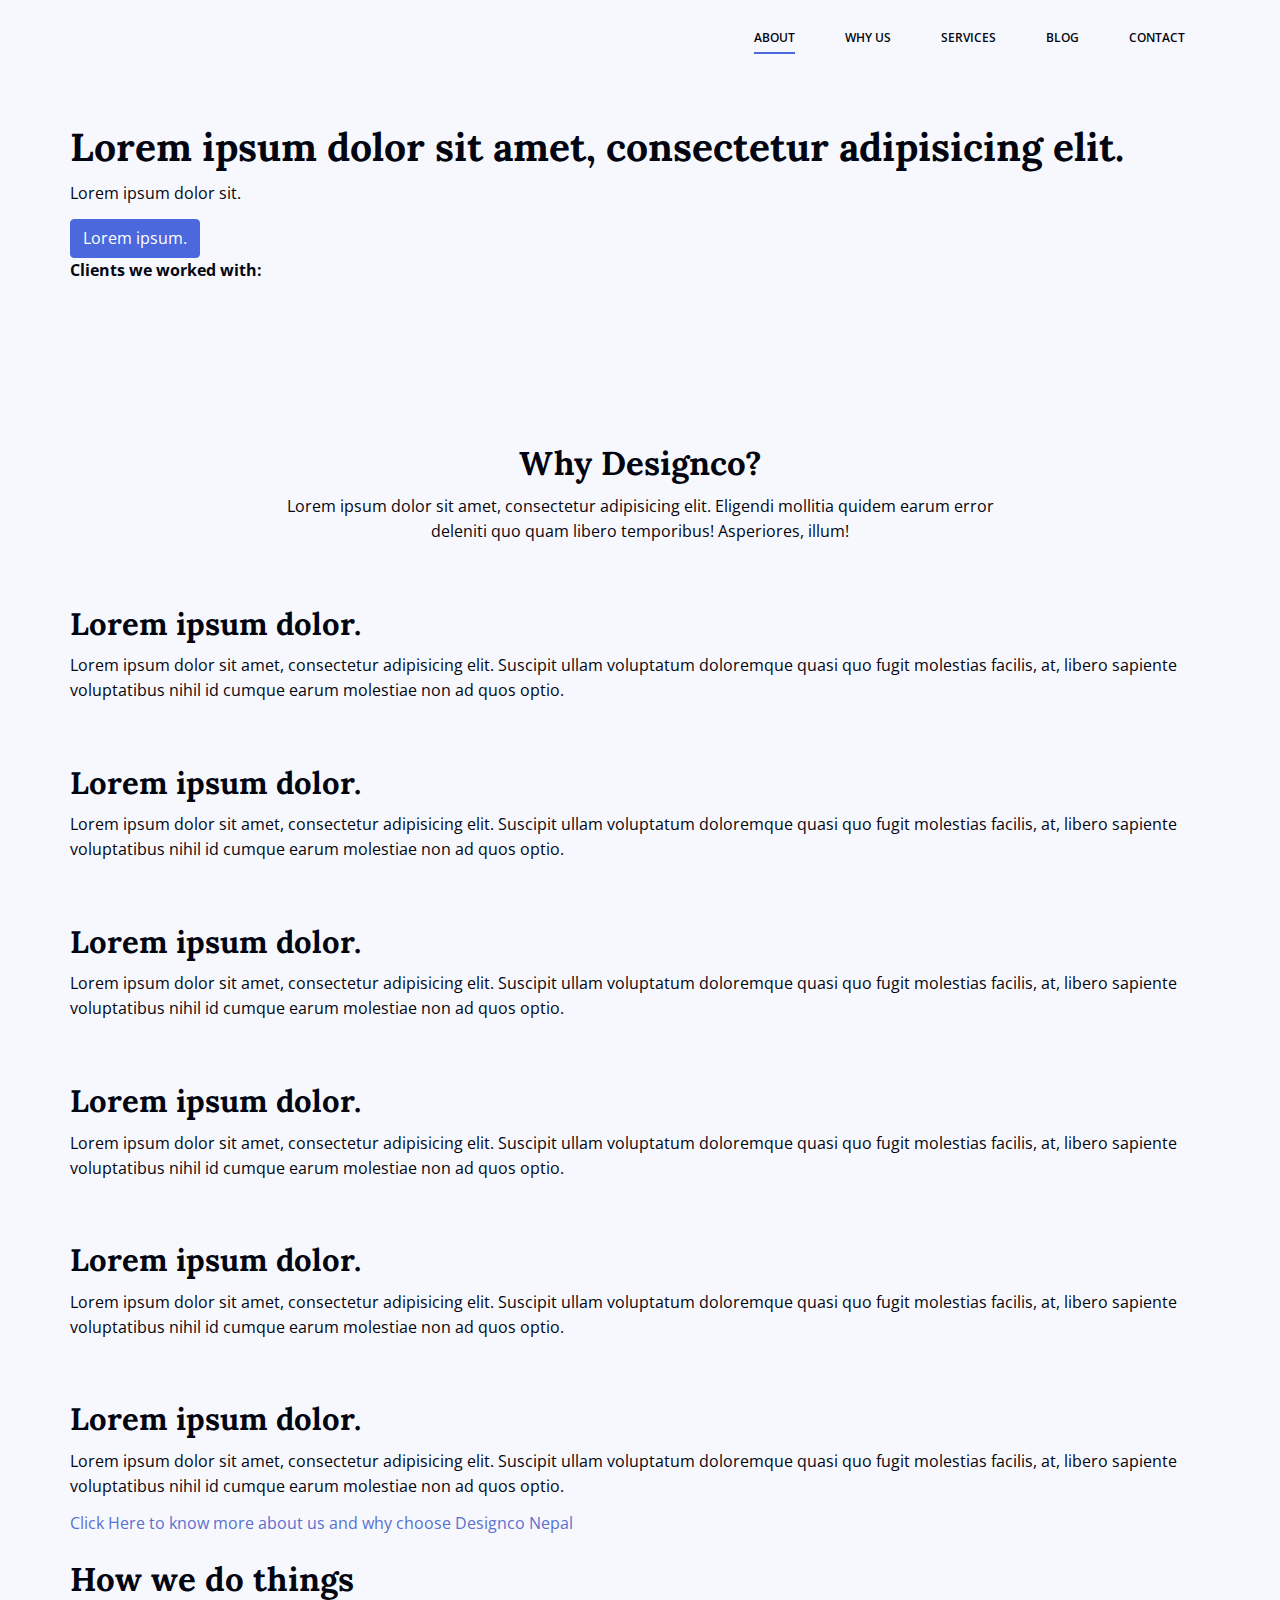
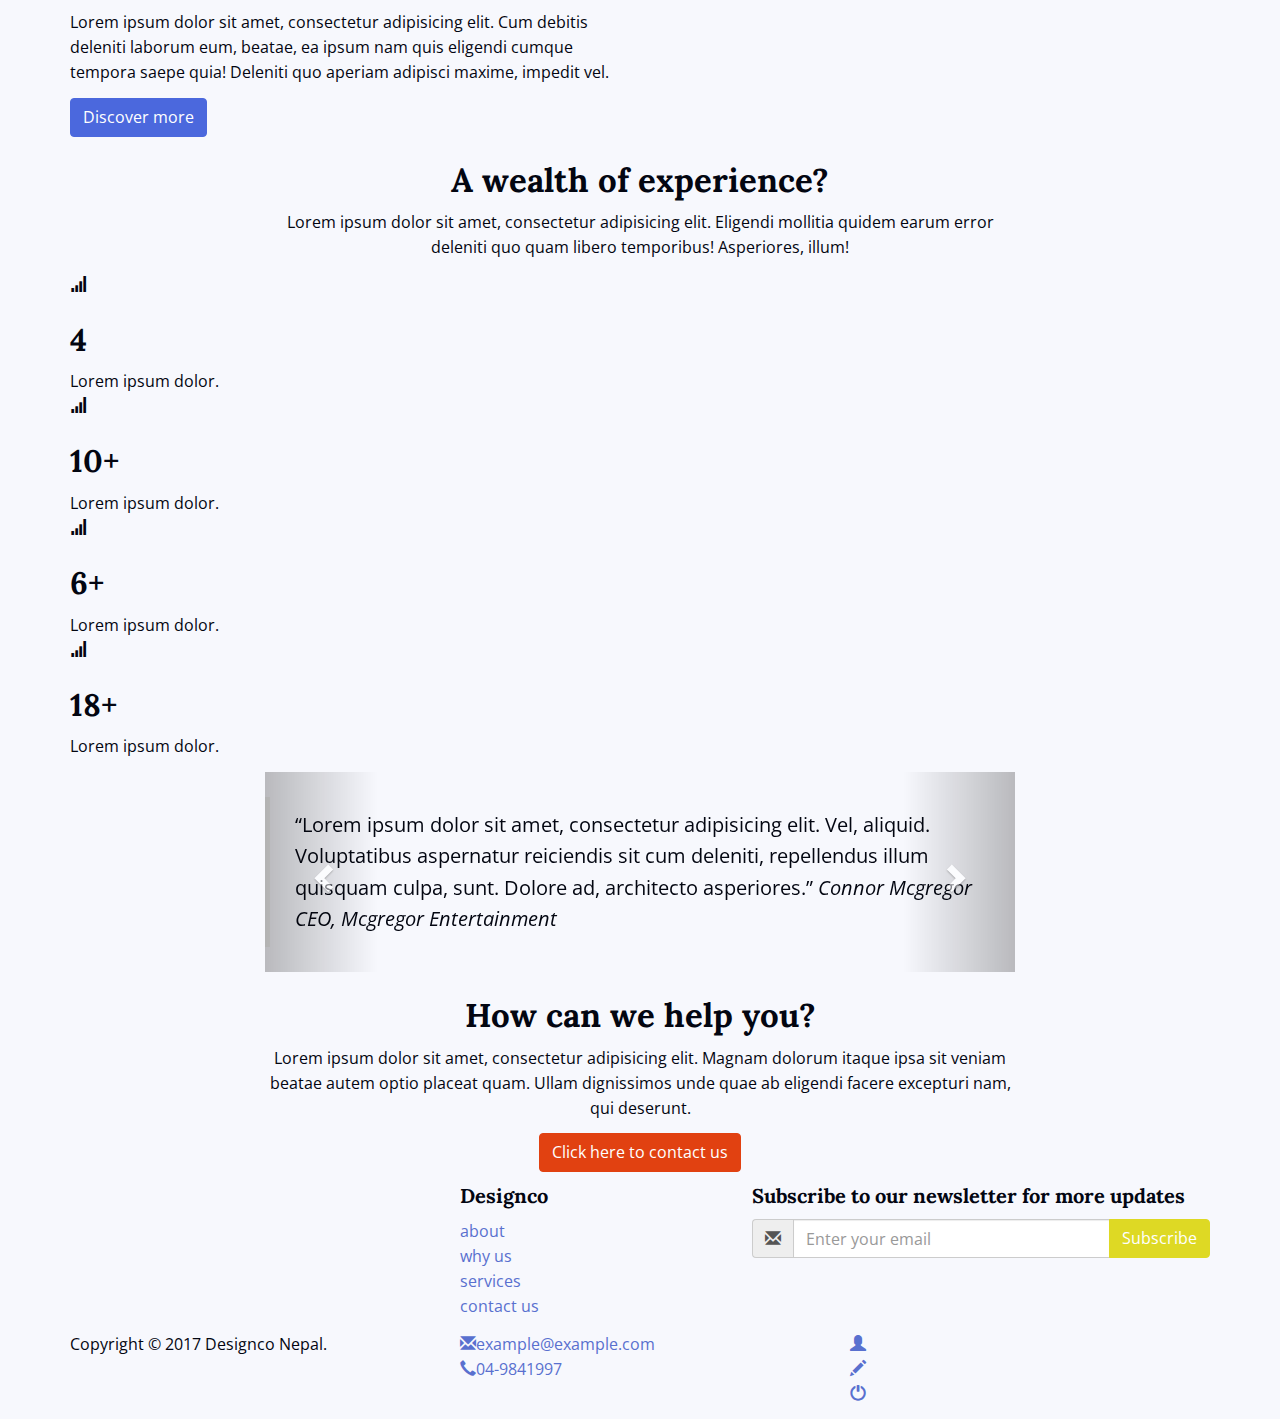
==== markup/index.html @ e30b9380 "Designco markup" ====
<!DOCTYPE html>
<html lang="en">
<head>
	<meta charset="UTF-8">
	<meta name="viewport" content="width=device-width, initial-scale=1.0">
	<title>Document</title>
	<link href="https://fonts.googleapis.com/css?family=Lora:400,400i,700|Open+Sans:400,600,600i,700" rel="stylesheet"> 
	<link media="all" rel="stylesheet" href="css/bootstrap.css">
	<link media="all" rel="stylesheet" href="css/main.css">
	<script src="js/bootstrap.min.js" defer></script>
	<script type="text/javascript">window.jQuery || document.write('<script src="js/jquery-1.11.2.min.js"><\/script>')</script>
	<script type="text/javascript" src="js/bootstrap.min.js"></script>
	<script type="text/javascript" src="js/jquery.main.js" defer></script>
</head>
<body>
	<!-- Header -->
	<header id="header">
		<nav class="navbar navbar-default" id="nav">
			<div class="container">
				<a href="#" class="navbar-brand">
					<img src="https://placehold.it/75x75.jpg" alt="">
				</a>
				<button class="navbar-toggle collapsed" type="button" data-toggle="collapse" data-target="#main-nav" aria-expanded="false">
					<span class="sr-only">Toggle navigation</span>
					<span class="icon-bar"></span>
					<span class="icon-bar"></span>
					<span class="icon-bar"></span>
				</button>
				<div class="collapse navbar-collapse" id="main-nav">
					<ul class="navbar-nav nav navbar-right">
						<li class="active"><a href="#">about</a></li>
						<li><a href="#">why us</a></li>
						<li><a href="#">services</a></li>
						<li><a href="#">blog</a></li>
						<li><a href="#">contact</a></li>
					</ul>
				</div>
			</div>
		</nav>
	</header>
	<!-- ./Header -->
	<main id="main">
		<!-- Hero-banner -->
		<section class="hero-banner">
			<div class="bg-stretch">
				<img src="https://placehold.it/1000x200.jpg" alt="">
			</div>
			<div class="container">
				<h1>Lorem ipsum dolor sit amet, consectetur adipisicing elit.</h1>
				<p>Lorem ipsum dolor sit.</p>
				<a href="#" class="btn btn-primary">Lorem ipsum.</a>
			</div>
		</section>
		<!-- ./Hero-banner -->
		<div class="logo-panel">
			<div class="container">
				<strong>Clients we worked with:</strong>
				<ul class="logo-wrap list-unstyled">
					<li><a href="#"><img src="https://placehold.it/81x30.jpg" alt=""></a></li>
					<li><a href="#"><img src="https://placehold.it/81x30.jpg" alt=""></a></li>
					<li><a href="#"><img src="https://placehold.it/81x30.jpg" alt=""></a></li>
					<li><a href="#"><img src="https://placehold.it/81x30.jpg" alt=""></a></li>
					<li><a href="#"><img src="https://placehold.it/81x30.jpg" alt=""></a></li>
				</ul>
			</div>
		</div>
		<!-- Intro block -->
		<section class="intro-section">
			<div class="container">
				<!-- why us intro -->
				<div class="row">
					<div class="col-md-offset-2 col-md-8">
						<div class="section-heading text-center">
							<h2>Why Designco?</h2>
							<p>Lorem ipsum dolor sit amet, consectetur adipisicing elit. Eligendi mollitia quidem earum error deleniti quo quam libero temporibus! Asperiores, illum!</p>
						</div>
					</div>
				</div>
				<!-- why us list -->
				<ul class="intro-list list-unstyled">
					<li class="intro">
						<div class="intro-icon">
							<img src="https://placehold.it/64x64.jpg" alt="">
						</div>
						<div class="intro-text">
							<h3>Lorem ipsum dolor.</h3>
							<p>Lorem ipsum dolor sit amet, consectetur adipisicing elit. Suscipit ullam voluptatum doloremque quasi quo fugit molestias facilis, at, libero sapiente voluptatibus nihil id cumque earum molestiae non ad quos optio.</p>
						</div>
					</li>
					<li class="intro">
						<div class="intro-icon">
							<img src="https://placehold.it/64x64.jpg" alt="">
						</div>
						<div class="intro-text">
							<h3>Lorem ipsum dolor.</h3>
							<p>Lorem ipsum dolor sit amet, consectetur adipisicing elit. Suscipit ullam voluptatum doloremque quasi quo fugit molestias facilis, at, libero sapiente voluptatibus nihil id cumque earum molestiae non ad quos optio.</p>
						</div>
					</li>
					<li class="intro">
						<div class="intro-icon">
							<img src="https://placehold.it/64x64.jpg" alt="">
						</div>
						<div class="intro-text">
							<h3>Lorem ipsum dolor.</h3>
							<p>Lorem ipsum dolor sit amet, consectetur adipisicing elit. Suscipit ullam voluptatum doloremque quasi quo fugit molestias facilis, at, libero sapiente voluptatibus nihil id cumque earum molestiae non ad quos optio.</p>
						</div>
					</li>
					<li class="intro">
						<div class="intro-icon">
							<img src="https://placehold.it/64x64.jpg" alt="">
						</div>
						<div class="intro-text">
							<h3>Lorem ipsum dolor.</h3>
							<p>Lorem ipsum dolor sit amet, consectetur adipisicing elit. Suscipit ullam voluptatum doloremque quasi quo fugit molestias facilis, at, libero sapiente voluptatibus nihil id cumque earum molestiae non ad quos optio.</p>
						</div>
					</li>
					<li class="intro">
						<div class="intro-icon">
							<img src="https://placehold.it/64x64.jpg" alt="">
						</div>
						<div class="intro-text">
							<h3>Lorem ipsum dolor.</h3>
							<p>Lorem ipsum dolor sit amet, consectetur adipisicing elit. Suscipit ullam voluptatum doloremque quasi quo fugit molestias facilis, at, libero sapiente voluptatibus nihil id cumque earum molestiae non ad quos optio.</p>
						</div>
					</li>
					<li class="intro">
						<div class="intro-icon">
							<img src="https://placehold.it/64x64.jpg" alt="">
						</div>
						<div class="intro-text">
							<h3>Lorem ipsum dolor.</h3>
							<p>Lorem ipsum dolor sit amet, consectetur adipisicing elit. Suscipit ullam voluptatum doloremque quasi quo fugit molestias facilis, at, libero sapiente voluptatibus nihil id cumque earum molestiae non ad quos optio.</p>
						</div>
					</li>
				</ul>
				<!-- More link -->
				<a href="#" class="more">Click Here to know more about us and why choose Designco Nepal</a>
			</div>
		</section>
		<!--./ Intro block -->
		<!-- Services block -->
		<section class="services-section">
			<div class="container">
				<div class="row">
					<div class="col-sm-6">
						<h2>How we do things</h2>
						<p>Lorem ipsum dolor sit amet, consectetur adipisicing elit. Cum debitis deleniti laborum eum, beatae, ea ipsum nam quis eligendi cumque tempora saepe quia! Deleniti quo aperiam adipisci maxime, impedit vel.</p>
						<a href="#" class="btn btn-primary">Discover more</a>
					</div>
					<div class="col-sm-6">
						<div class="img-holder">
							<img src="https://placehold.it/200x200.jpg" alt="">
						</div>
					</div>
				</div>
			</div>
		</section>
		<!-- ./Services block -->
		<!-- Data block -->
		<section class="data-block">
			<div class="container">
				<div class="row">
					<div class="col-md-offset-2 col-md-8">
						<div class="section-heading text-center">
							<h2>A wealth of experience?</h2>
							<p>Lorem ipsum dolor sit amet, consectetur adipisicing elit. Eligendi mollitia quidem earum error deleniti quo quam libero temporibus! Asperiores, illum!</p>
						</div>
					</div>
				</div>
				<ul class="data-list list-unstyled">
					<li class="data">
						<div class="data-holder">
							<i class="glyphicon glyphicon-signal"></i>
							<div class="text-wrap">
								<h3>4</h3>
								<span class="text">Lorem ipsum dolor.</span>
							</div>
						</div>
					</li>
					<li class="data">
						<div class="data-holder">
							<i class="glyphicon glyphicon-signal"></i>
							<div class="text-wrap">
								<h3>10+</h3>
								<span class="text">Lorem ipsum dolor.</span>
							</div>
						</div>
					</li>
					<li class="data">
						<div class="data-holder">
							<i class="glyphicon glyphicon-signal"></i>
							<div class="text-wrap">
								<h3>6+</h3>
								<span class="text">Lorem ipsum dolor.</span>
							</div>
						</div>
					</li>
					<li class="data">
						<div class="data-holder">
							<i class="glyphicon glyphicon-signal"></i>
							<div class="text-wrap">
								<h3>18+</h3>
								<span class="text">Lorem ipsum dolor.</span>
							</div>
						</div>
					</li>
				</ul>
			</div>
		</section>
		<!-- ./Data block -->
		<!-- Testomonial block -->
		<div class="testomonial-block">
			<div class="container">
				<div class="row">
					<div class="col-md-offset-2 col-md-8">
						<div id="testomonialSlider" class="carousel slide" data-ride="carousel">
							<div class="carousel-inner">
								<div class="item active">
									<div class="testomonial-holder">
										<div class="img-holder">
											<img src="https://placehold.it/65x65.jpg" alt="">
										</div>
										<blockquote class="blockquote">
											<q>Lorem ipsum dolor sit amet, consectetur adipisicing elit. Vel, aliquid. Voluptatibus aspernatur reiciendis sit cum deleniti, repellendus illum quisquam culpa, sunt. Dolore ad, architecto asperiores.</q>
											<cite>Connor Mcgregor <br /> CEO, Mcgregor Entertainment</cite>
										</blockquote>
									</div>
								</div>
								<div class="item">
									<div class="testomonial-holder">
										<div class="img-holder">
											<img src="https://placehold.it/65x65.jpg" alt="">
										</div>
										<blockquote class="blockquote">
											<q>Lorem ipsum dolor sit amet, consectetur adipisicing elit. Vel, aliquid. Voluptatibus aspernatur reiciendis sit cum deleniti, repellendus illum quisquam culpa, sunt. Dolore ad, architecto asperiores.</q>
											<cite>Connor Mcgregor <br /> CEO, Mcgregor Entertainment</cite>
										</blockquote>
									</div>
								</div>
							</div>
							<a class="left carousel-control" href="#testomonialSlider" role="button" data-slide="prev">
								<span class="glyphicon glyphicon-chevron-left" aria-hidden="true"></span>
								<span class="sr-only">Previous</span>
							</a>
							<a class="right carousel-control" href="#testomonialSlider" role="button" data-slide="next">
								<span class="glyphicon glyphicon-chevron-right" aria-hidden="true"></span>
								<span class="sr-only">Next</span>
							</a>
						</div>
					</div>
				</div>
			</div>
		</div>
		<!-- ./Testomonial block -->
		<!-- Help section -->
		<section class="help-section">
			<div class="container">
				<div class="row">
					<div class="col-md-offset-2 col-md-8">
						<div class="section-heading text-center">
							<h2>How can we help you?</h2>
							<p>Lorem ipsum dolor sit amet, consectetur adipisicing elit. Magnam dolorum itaque ipsa sit veniam beatae autem optio placeat quam. Ullam dignissimos unde quae ab eligendi facere excepturi nam, qui deserunt.</p>
							<a href="#" class="btn btn-danger">Click here to contact us</a>
						</div>
					</div>
				</div>
			</div>
		</section>
		<!-- ./Help section -->
	</main>
	<!-- Footer of the page -->
	<footer id="footer">
		<div class="container">
			<div class="row">
				<div class="col-sm-4">
					<a href="#" class="logo-holder">
						<img src="https://placehold.it/200x200.jpg" alt="">
					</a>
				</div>
				<div class="col-sm-3">
					<h5>Designco</h5>
					<ul class="footer-nav list-unstyled">
						<li><a href="#">about</a></li>
						<li><a href="#">why us</a></li>
						<li><a href="#">services</a></li>
						<li><a href="#">contact us</a></li>
					</ul>
				</div>
				<div class="col-sm-5">
					<h5>Subscribe to our newsletter for more updates</h5>
					<form action="" class="subscribe-form">
						<div class="input-group">
							<span class="input-group-addon">
								<i class="glyphicon glyphicon-envelope"></i>
							</span>
							<input type="email" placeholder="Enter your email" class="form-control">
							<span class="input-group-btn">
								<input type="submit" class="btn btn-warning" value="Subscribe">
							</span>
						</div>
					</form>
				</div>
			</div>
			<div class="row">
				<div class="col-sm-4">
					<p class="copyright">
						Copyright &copy; 2017 Designco Nepal.
					</p>
				</div>
				<div class="col-sm-4">
					<ul class="tools list-unstyled">
						<li><a href="#"><i class="glyphicon glyphicon-envelope"></i><span class="text">example@example.com</span></a></li>
						<li><a href="#"><i class="glyphicon glyphicon-earphone"></i><span class="text">04-9841997</span></a></li>
					</ul>
				</div>
				<div class="col-sm-4">
					<ul class="social-links list-unstyled">
						<li><a href="#"><i class="glyphicon glyphicon-user"></i></a></li>
						<li><a href="#"><i class="glyphicon glyphicon-pencil"></i></a></li>
						<li><a href="#"><i class="glyphicon glyphicon-off"></i></a></li>
					</ul>
				</div>
			</div>
		</div>
	</footer>
	<!-- ./Footer of the page -->
</body>
</html>
---- markup/css/main.css ----
/*** Background color for `<body>`.*/
/*** Global text color on `<body>`.*/
/*** Global textual link color.*/
/*$link-hover-color:      $brand-success;*/
/*== Typography*/
/* ==========================================================================
   http://www.modularscale.com/?16&px&1.25
   ========================================================================== */
/*** Unit-less `line-height` for use in components like buttons.*/
/* 25/16*/
/*** By default, this inherits from the `<body>`.*/
/*== Navbar*/
/* Basics of a navbar*/
/* Navbar links*/
/* Navbar toggle*/
/* line 10, E:/Project Markup/designconepal/markup/scss/base/_helpers.scss */
.clearfix:after {
  content: '';
  display: block;
  clear: both; }

/* line 50, E:/Project Markup/designconepal/markup/scss/base/_helpers.scss */
.ellipsis {
  white-space: nowrap;
  /* 1 */
  text-overflow: ellipsis;
  /* 2 */
  overflow: hidden; }

/* line 1, E:/Project Markup/designconepal/markup/scss/layout/_header.scss */
#nav {
  position: relative; }

/* line 4, E:/Project Markup/designconepal/markup/scss/layout/_header.scss */
.navbar-nav {
  letter-spacing: -4px; }
  /* line 6, E:/Project Markup/designconepal/markup/scss/layout/_header.scss */
  .navbar-nav li {
    text-transform: uppercase;
    margin: 1.3125em 0;
    letter-spacing: 0;
    text-align: center;
    float: none; }
    @media (min-width: 768px) {
      /* line 6, E:/Project Markup/designconepal/markup/scss/layout/_header.scss */
      .navbar-nav li {
        display: inline-block;
        vertical-align: top;
        text-align: left; } }
    /* line 16, E:/Project Markup/designconepal/markup/scss/layout/_header.scss */
    .navbar-nav li a {
      display: inline-block;
      vertical-align: top;
      font-size: 0.75em;
      line-height: 1.333;
      font-weight: 600;
      padding: 0.6667em 0;
      position: relative;
      margin: 0 2.083em; }
      /* line 22, E:/Project Markup/designconepal/markup/scss/layout/_header.scss */
      .navbar-nav li a:after {
        background-color: #4b68dd;
        -webkit-transition: all 0.3s ease;
        -webkit-transition: all 0.3s ease 0s;
        transition: all 0.3s ease 0s;
        position: absolute;
        content: "";
        height: 2px;
        bottom: 0;
        left: 0;
        width: 0; }
      /* line 35, E:/Project Markup/designconepal/markup/scss/layout/_header.scss */
      .navbar-nav li a:hover:after {
        width: 100%; }
  /* line 43, E:/Project Markup/designconepal/markup/scss/layout/_header.scss */
  .navbar-nav .active a:after {
    width: 100%; }
  /* line 48, E:/Project Markup/designconepal/markup/scss/layout/_header.scss */
  .navbar-nav .active a:hover:after, .navbar-nav .active a:focus:after {
    width: 100%; }

/* line 55, E:/Project Markup/designconepal/markup/scss/layout/_header.scss */
.navbar-brand {
  margin: 5px 0;
  width: 40px; }
  @media (min-width: 768px) {
    /* line 55, E:/Project Markup/designconepal/markup/scss/layout/_header.scss */
    .navbar-brand {
      margin: 13px 15px 12px;
      width: 50px; } }

/* line 63, E:/Project Markup/designconepal/markup/scss/layout/_header.scss */
.navbar-toggle {
  margin: 1em 0 0 0;
  padding: 0; }
  /* line 66, E:/Project Markup/designconepal/markup/scss/layout/_header.scss */
  .navbar-toggle:hover {
    opacity: 0.8; }
  /* line 69, E:/Project Markup/designconepal/markup/scss/layout/_header.scss */
  .navbar-toggle .icon-bar {
    width: 1.5625em; }
    /* line 71, E:/Project Markup/designconepal/markup/scss/layout/_header.scss */
    .navbar-toggle .icon-bar + .icon-bar {
      margin-top: 0.375em; }

/* line 76, E:/Project Markup/designconepal/markup/scss/layout/_header.scss */
#main-nav {
  -webkit-box-shadow: 0 15px 10px 0 rgba(0, 0, 0, 0.1), 0 1px 0 rgba(0, 0, 0, 0.1) inset;
  box-shadow: 0 15px 10px 0 rgba(0, 0, 0, 0.1), 0 1px 0 rgba(0, 0, 0, 0.1) inset;
  background-color: #f7f8fd;
  position: absolute;
  z-index: 999;
  width: 100%;
  margin: 0;
  top: 100%;
  left: 0; }
  @media (min-width: 768px) {
    /* line 76, E:/Project Markup/designconepal/markup/scss/layout/_header.scss */
    #main-nav {
      position: static;
      -webkit-box-shadow: none;
      box-shadow: none;
      width: auto; } }

/* line 10, E:/Project Markup/designconepal/markup/scss/main.scss */
img {
  max-width: 100%;
  height: auto; }

/*# sourceMappingURL=../css/main.map */
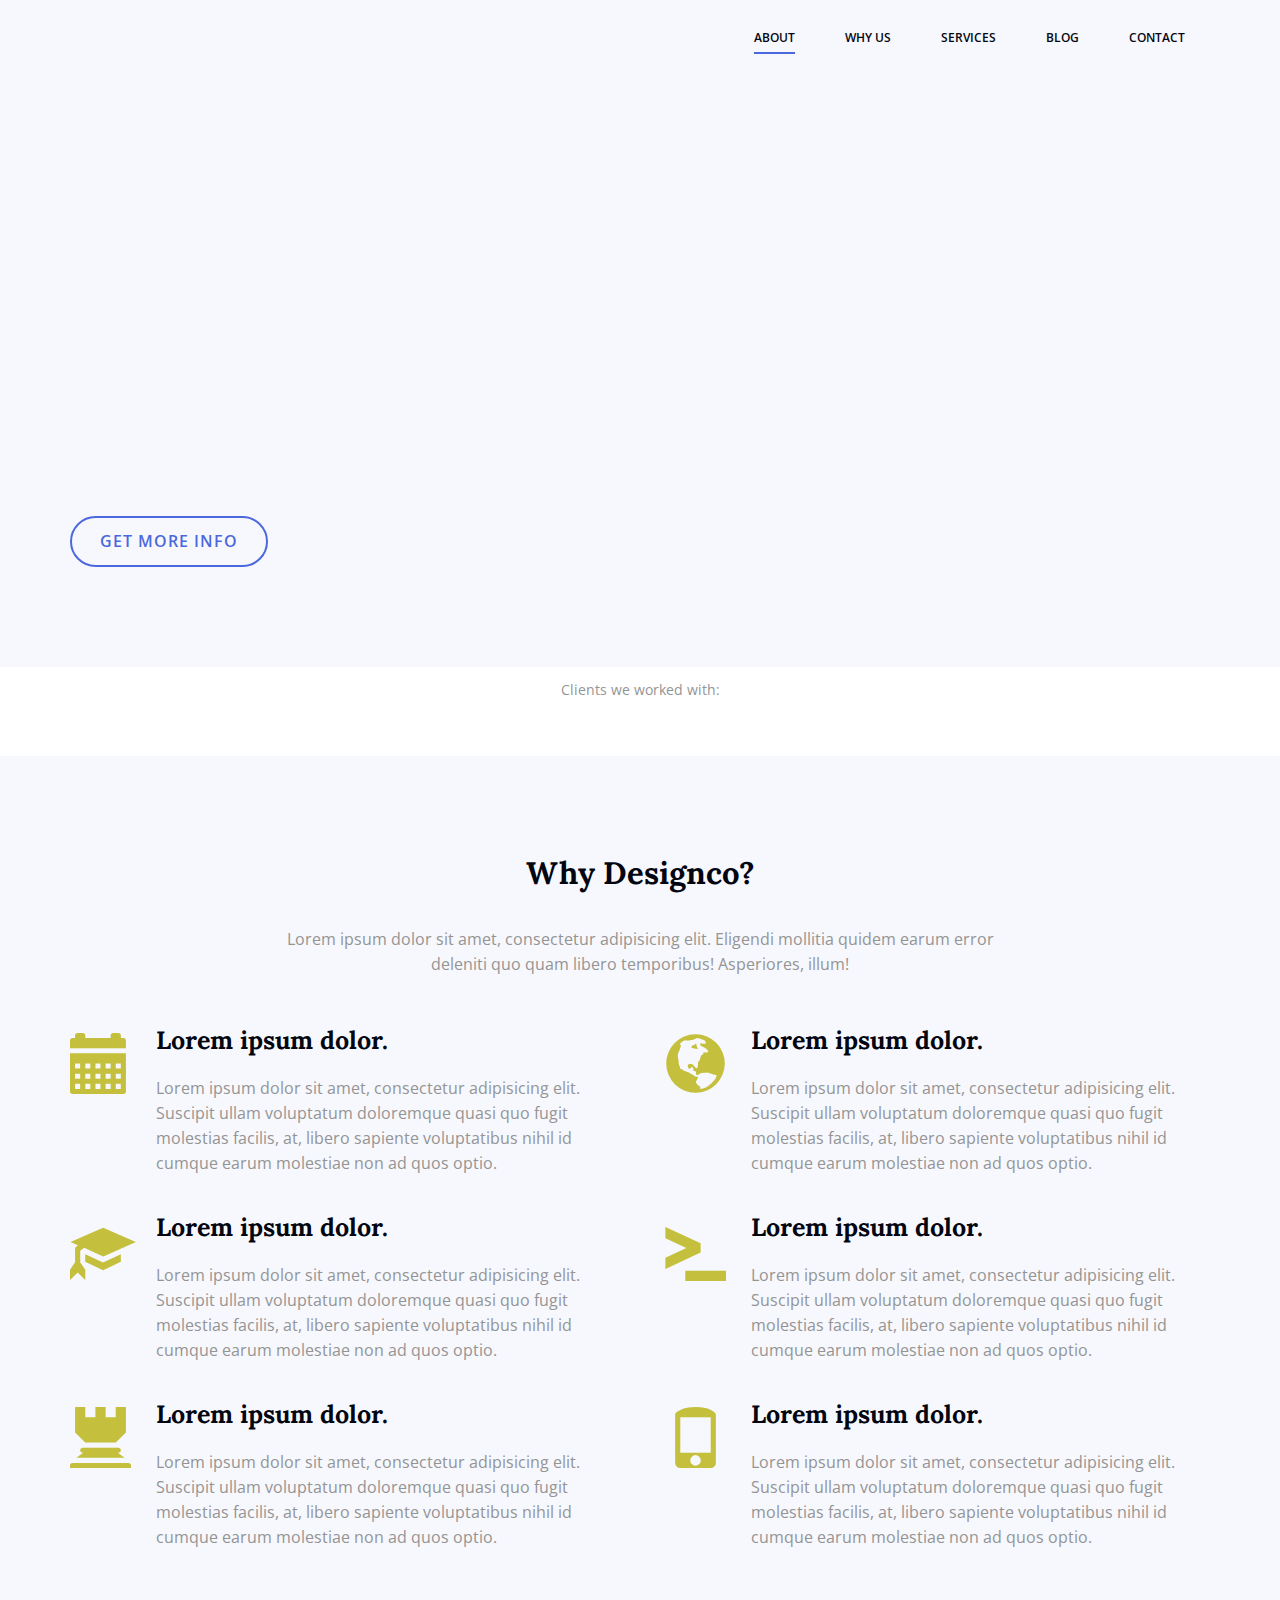
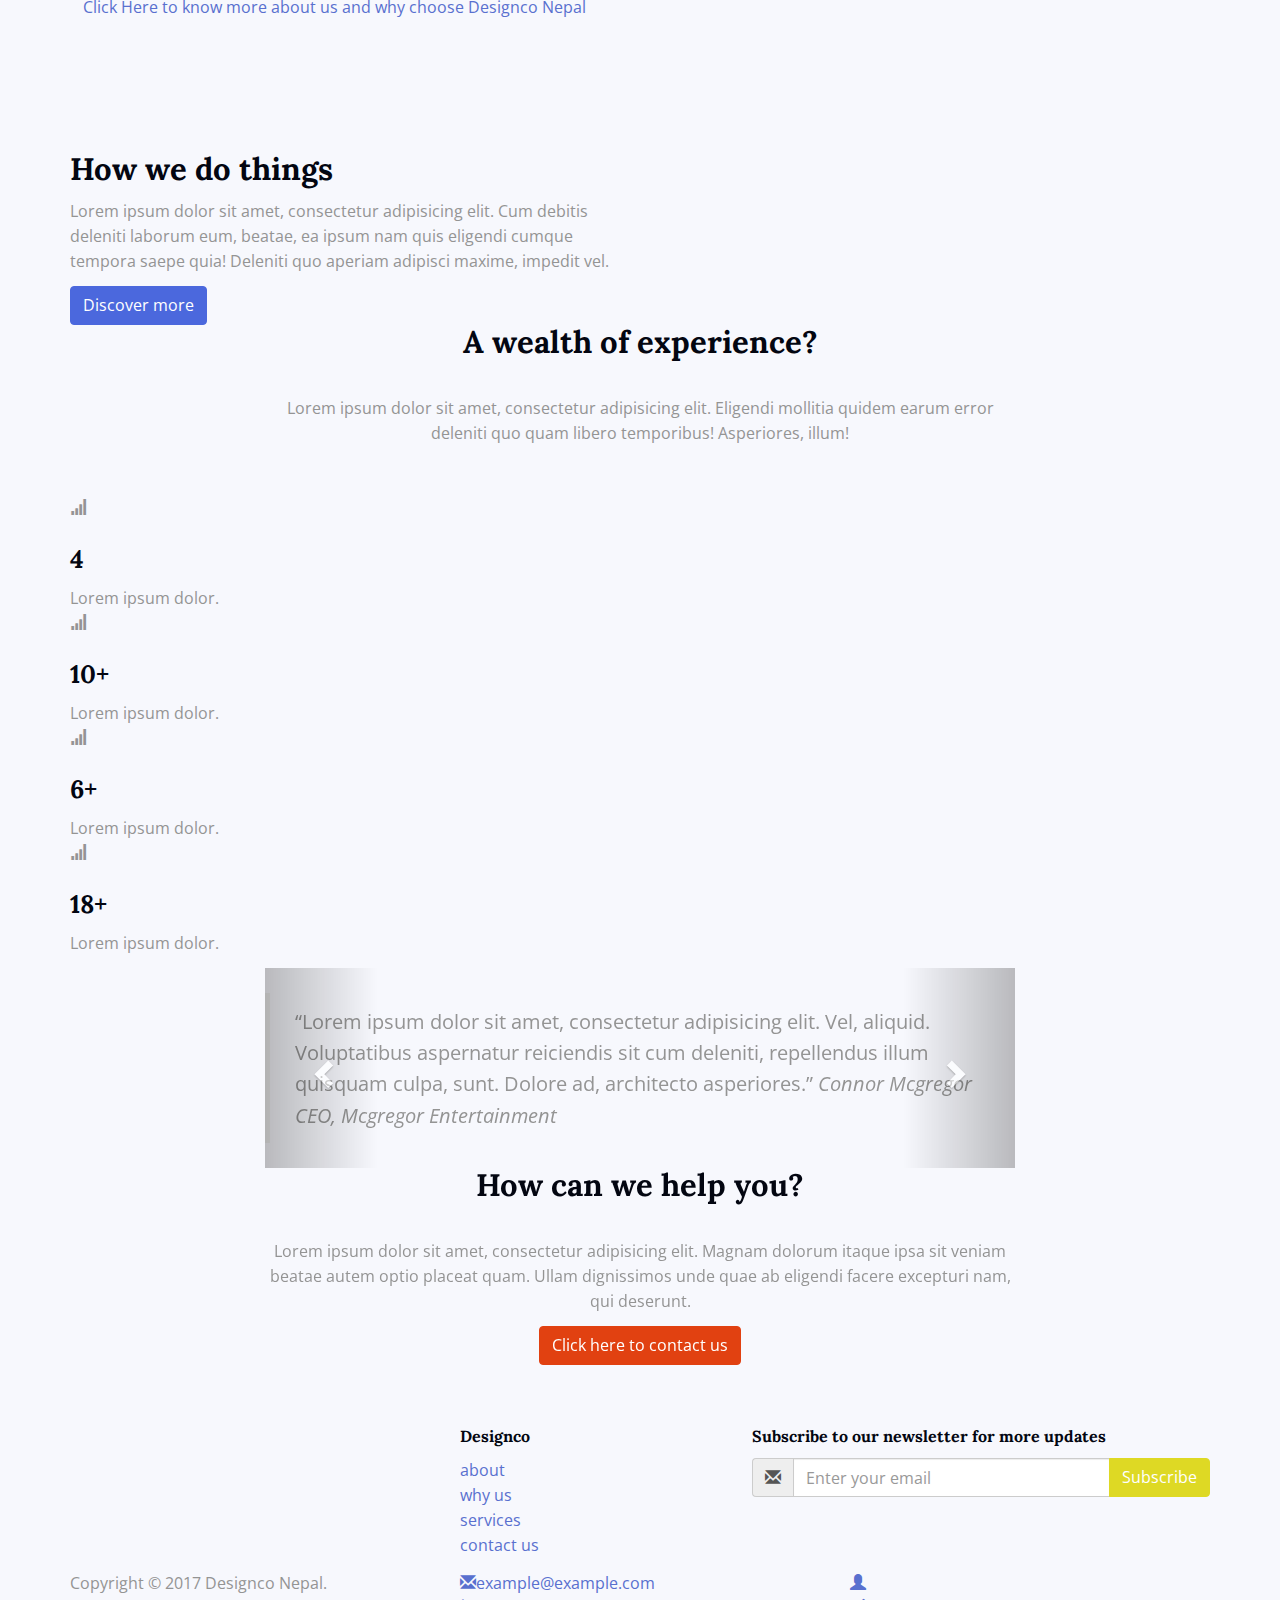
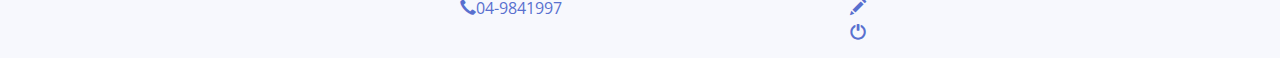
==== commit 103d5790: "Markup for hero-banner and client's list" ====
--- a/markup/index.html
+++ b/markup/index.html
@@ -4,7 +4,7 @@
 	<meta charset="UTF-8">
 	<meta name="viewport" content="width=device-width, initial-scale=1.0">
 	<title>Document</title>
-	<link href="https://fonts.googleapis.com/css?family=Lora:400,400i,700|Open+Sans:400,600,600i,700" rel="stylesheet"> 
+	<link href="https://fonts.googleapis.com/css?family=Lora:400,400i,700|Open+Sans:400,600,600i,700,800" rel="stylesheet"> 
 	<link media="all" rel="stylesheet" href="css/bootstrap.css">
 	<link media="all" rel="stylesheet" href="css/main.css">
 	<script src="js/bootstrap.min.js" defer></script>
@@ -43,23 +43,25 @@
 		<!-- Hero-banner -->
 		<section class="hero-banner">
 			<div class="bg-stretch">
-				<img src="https://placehold.it/1000x200.jpg" alt="">
-			</div>
-			<div class="container">
-				<h1>Lorem ipsum dolor sit amet, consectetur adipisicing elit.</h1>
-				<p>Lorem ipsum dolor sit.</p>
-				<a href="#" class="btn btn-primary">Lorem ipsum.</a>
+				<img src="https://placehold.it/2600x960.jpg" alt="">
+			</div>
+			<div class="container">
+				<div class="top-info">
+					<h1>Innovative and Intelligent Solution</h1>
+					<p>Lorem ipsum dolor sit.</p>
+					<a href="#" class="btn btn-primary">Get More Info</a>
+				</div>
 			</div>
 		</section>
 		<!-- ./Hero-banner -->
-		<div class="logo-panel">
-			<div class="container">
-				<strong>Clients we worked with:</strong>
+		<div class="logo-panel text-center">
+			<div class="container">
+				<strong class="title">Clients we worked with:</strong>
 				<ul class="logo-wrap list-unstyled">
+					<li><a href="#"><img src="https://placehold.it/50x50.jpg" alt=""></a></li>
 					<li><a href="#"><img src="https://placehold.it/81x30.jpg" alt=""></a></li>
-					<li><a href="#"><img src="https://placehold.it/81x30.jpg" alt=""></a></li>
-					<li><a href="#"><img src="https://placehold.it/81x30.jpg" alt=""></a></li>
-					<li><a href="#"><img src="https://placehold.it/81x30.jpg" alt=""></a></li>
+					<li><a href="#"><img src="https://placehold.it/46x30.jpg" alt=""></a></li>
+					<li><a href="#"><img src="https://placehold.it/100x30.jpg" alt=""></a></li>
 					<li><a href="#"><img src="https://placehold.it/81x30.jpg" alt=""></a></li>
 				</ul>
 			</div>
@@ -80,52 +82,52 @@
 				<ul class="intro-list list-unstyled">
 					<li class="intro">
 						<div class="intro-icon">
-							<img src="https://placehold.it/64x64.jpg" alt="">
-						</div>
-						<div class="intro-text">
-							<h3>Lorem ipsum dolor.</h3>
-							<p>Lorem ipsum dolor sit amet, consectetur adipisicing elit. Suscipit ullam voluptatum doloremque quasi quo fugit molestias facilis, at, libero sapiente voluptatibus nihil id cumque earum molestiae non ad quos optio.</p>
-						</div>
-					</li>
-					<li class="intro">
-						<div class="intro-icon">
-							<img src="https://placehold.it/64x64.jpg" alt="">
-						</div>
-						<div class="intro-text">
-							<h3>Lorem ipsum dolor.</h3>
-							<p>Lorem ipsum dolor sit amet, consectetur adipisicing elit. Suscipit ullam voluptatum doloremque quasi quo fugit molestias facilis, at, libero sapiente voluptatibus nihil id cumque earum molestiae non ad quos optio.</p>
-						</div>
-					</li>
-					<li class="intro">
-						<div class="intro-icon">
-							<img src="https://placehold.it/64x64.jpg" alt="">
-						</div>
-						<div class="intro-text">
-							<h3>Lorem ipsum dolor.</h3>
-							<p>Lorem ipsum dolor sit amet, consectetur adipisicing elit. Suscipit ullam voluptatum doloremque quasi quo fugit molestias facilis, at, libero sapiente voluptatibus nihil id cumque earum molestiae non ad quos optio.</p>
-						</div>
-					</li>
-					<li class="intro">
-						<div class="intro-icon">
-							<img src="https://placehold.it/64x64.jpg" alt="">
-						</div>
-						<div class="intro-text">
-							<h3>Lorem ipsum dolor.</h3>
-							<p>Lorem ipsum dolor sit amet, consectetur adipisicing elit. Suscipit ullam voluptatum doloremque quasi quo fugit molestias facilis, at, libero sapiente voluptatibus nihil id cumque earum molestiae non ad quos optio.</p>
-						</div>
-					</li>
-					<li class="intro">
-						<div class="intro-icon">
-							<img src="https://placehold.it/64x64.jpg" alt="">
-						</div>
-						<div class="intro-text">
-							<h3>Lorem ipsum dolor.</h3>
-							<p>Lorem ipsum dolor sit amet, consectetur adipisicing elit. Suscipit ullam voluptatum doloremque quasi quo fugit molestias facilis, at, libero sapiente voluptatibus nihil id cumque earum molestiae non ad quos optio.</p>
-						</div>
-					</li>
-					<li class="intro">
-						<div class="intro-icon">
-							<img src="https://placehold.it/64x64.jpg" alt="">
+							<i class="glyphicon glyphicon-calendar"></i>
+						</div>
+						<div class="intro-text">
+							<h3>Lorem ipsum dolor.</h3>
+							<p>Lorem ipsum dolor sit amet, consectetur adipisicing elit. Suscipit ullam voluptatum doloremque quasi quo fugit molestias facilis, at, libero sapiente voluptatibus nihil id cumque earum molestiae non ad quos optio.</p>
+						</div>
+					</li>
+					<li class="intro">
+						<div class="intro-icon">
+							<i class="glyphicon glyphicon-globe"></i>
+						</div>
+						<div class="intro-text">
+							<h3>Lorem ipsum dolor.</h3>
+							<p>Lorem ipsum dolor sit amet, consectetur adipisicing elit. Suscipit ullam voluptatum doloremque quasi quo fugit molestias facilis, at, libero sapiente voluptatibus nihil id cumque earum molestiae non ad quos optio.</p>
+						</div>
+					</li>
+					<li class="intro">
+						<div class="intro-icon">
+							<i class="glyphicon glyphicon-education"></i>
+						</div>
+						<div class="intro-text">
+							<h3>Lorem ipsum dolor.</h3>
+							<p>Lorem ipsum dolor sit amet, consectetur adipisicing elit. Suscipit ullam voluptatum doloremque quasi quo fugit molestias facilis, at, libero sapiente voluptatibus nihil id cumque earum molestiae non ad quos optio.</p>
+						</div>
+					</li>
+					<li class="intro">
+						<div class="intro-icon">
+							<i class="glyphicon glyphicon-console"></i>
+						</div>
+						<div class="intro-text">
+							<h3>Lorem ipsum dolor.</h3>
+							<p>Lorem ipsum dolor sit amet, consectetur adipisicing elit. Suscipit ullam voluptatum doloremque quasi quo fugit molestias facilis, at, libero sapiente voluptatibus nihil id cumque earum molestiae non ad quos optio.</p>
+						</div>
+					</li>
+					<li class="intro">
+						<div class="intro-icon">
+							<i class="glyphicon glyphicon-tower"></i>
+						</div>
+						<div class="intro-text">
+							<h3>Lorem ipsum dolor.</h3>
+							<p>Lorem ipsum dolor sit amet, consectetur adipisicing elit. Suscipit ullam voluptatum doloremque quasi quo fugit molestias facilis, at, libero sapiente voluptatibus nihil id cumque earum molestiae non ad quos optio.</p>
+						</div>
+					</li>
+					<li class="intro">
+						<div class="intro-icon">
+							<i class="glyphicon glyphicon-phone"></i>
 						</div>
 						<div class="intro-text">
 							<h3>Lorem ipsum dolor.</h3>
@@ -134,7 +136,7 @@
 					</li>
 				</ul>
 				<!-- More link -->
-				<a href="#" class="more">Click Here to know more about us and why choose Designco Nepal</a>
+				<a href="#" class="btn more">Click Here to know more about us and why choose Designco Nepal</a>
 			</div>
 		</section>
 		<!--./ Intro block -->
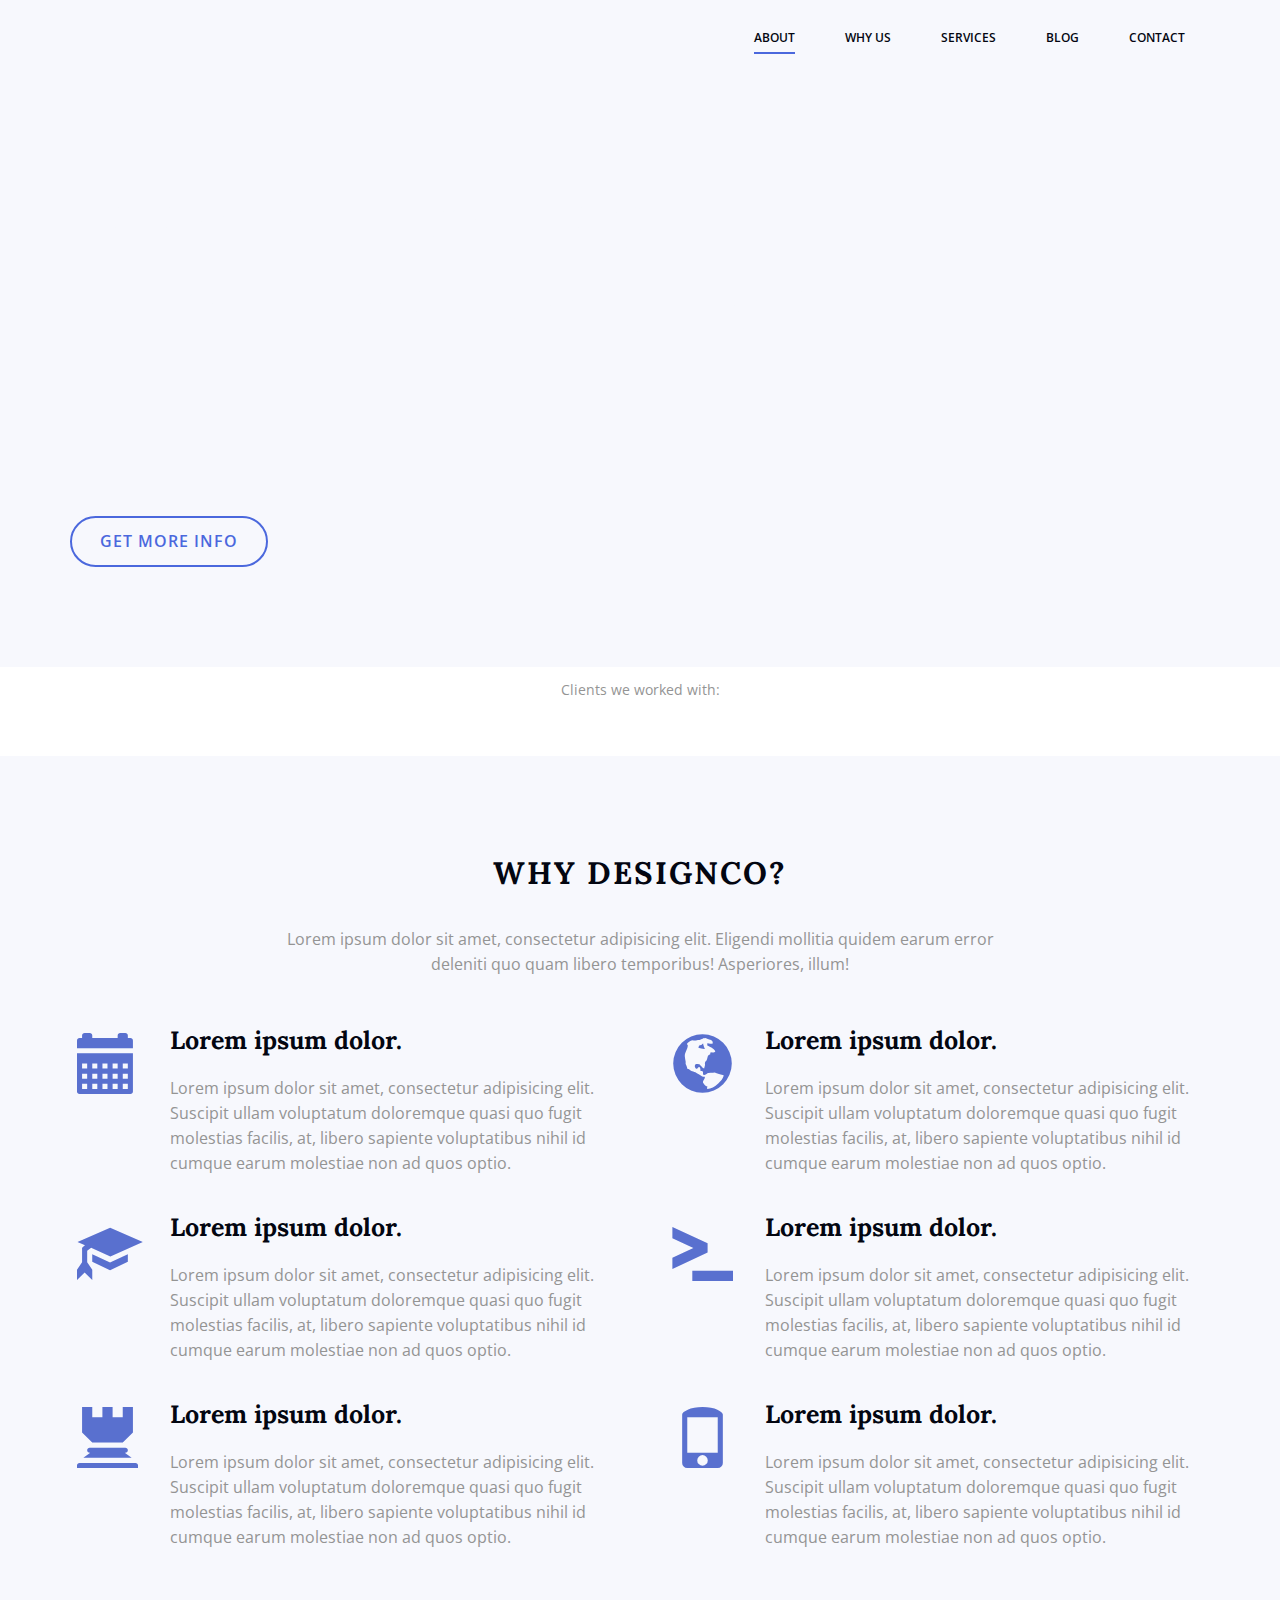
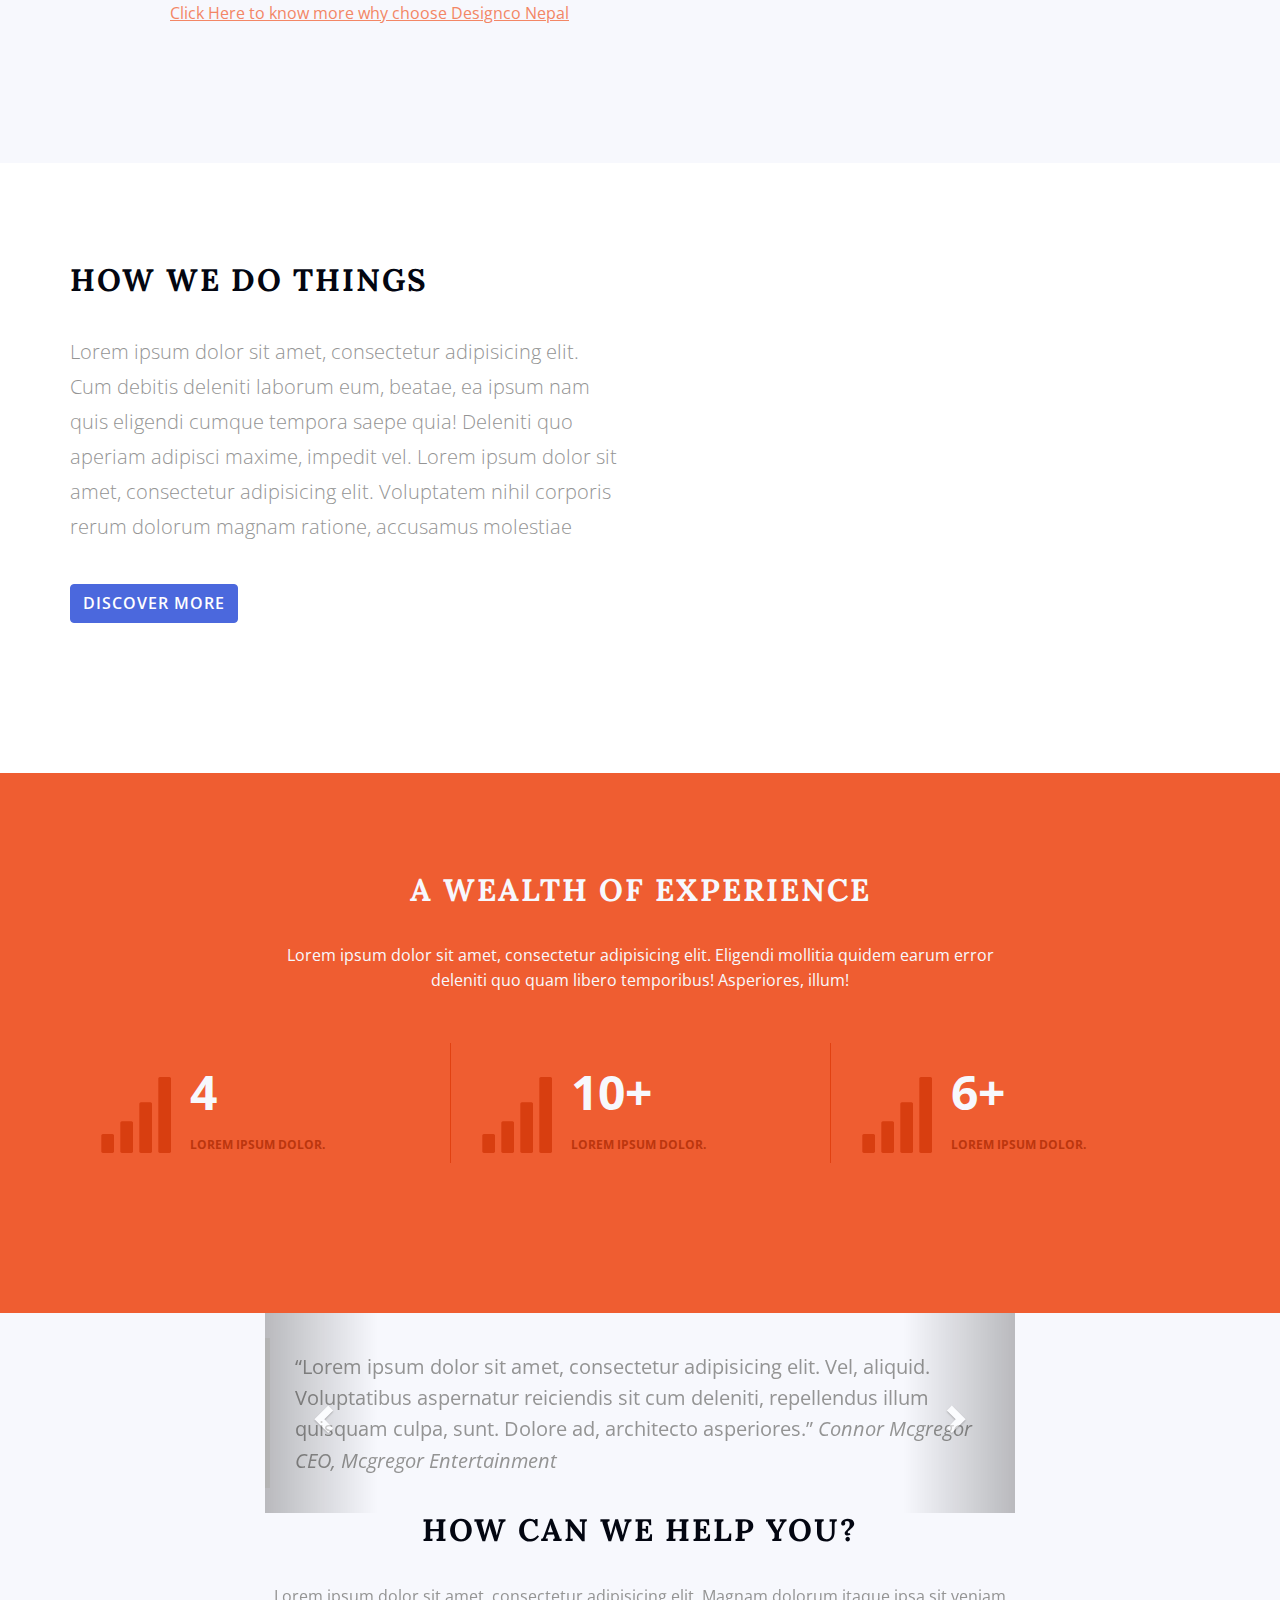
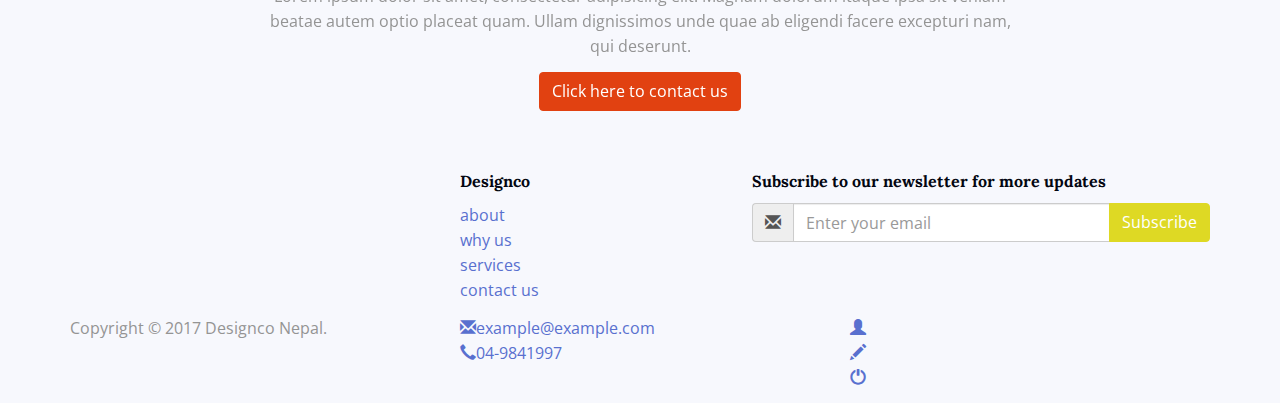
==== commit 435f8072: "Completed How we do it and Experience section: with responsiveness" ====
--- a/markup/index.html
+++ b/markup/index.html
@@ -4,7 +4,7 @@
 	<meta charset="UTF-8">
 	<meta name="viewport" content="width=device-width, initial-scale=1.0">
 	<title>Document</title>
-	<link href="https://fonts.googleapis.com/css?family=Lora:400,400i,700|Open+Sans:400,600,600i,700,800" rel="stylesheet"> 
+	<link href="https://fonts.googleapis.com/css?family=Lora:400,400i,700|Open+Sans:300,400,600,600i,700,800" rel="stylesheet"> 
 	<link media="all" rel="stylesheet" href="css/bootstrap.css">
 	<link media="all" rel="stylesheet" href="css/main.css">
 	<script src="js/bootstrap.min.js" defer></script>
@@ -136,7 +136,7 @@
 					</li>
 				</ul>
 				<!-- More link -->
-				<a href="#" class="btn more">Click Here to know more about us and why choose Designco Nepal</a>
+				<a href="#" class="more">Click Here to know more why choose Designco Nepal</a>
 			</div>
 		</section>
 		<!--./ Intro block -->
@@ -145,13 +145,15 @@
 			<div class="container">
 				<div class="row">
 					<div class="col-sm-6">
-						<h2>How we do things</h2>
-						<p>Lorem ipsum dolor sit amet, consectetur adipisicing elit. Cum debitis deleniti laborum eum, beatae, ea ipsum nam quis eligendi cumque tempora saepe quia! Deleniti quo aperiam adipisci maxime, impedit vel.</p>
-						<a href="#" class="btn btn-primary">Discover more</a>
+						<div class="section-heading">
+							<h2>How we do things</h2>
+							<p>Lorem ipsum dolor sit amet, consectetur adipisicing elit. Cum debitis deleniti laborum eum, beatae, ea ipsum nam quis eligendi cumque tempora saepe quia! Deleniti quo aperiam adipisci maxime, impedit vel. Lorem ipsum dolor sit amet, consectetur adipisicing elit. Voluptatem nihil corporis rerum dolorum magnam ratione, accusamus molestiae </p>
+							<a href="#" class="btn btn-primary more">Discover more</a>
+						</div>
 					</div>
 					<div class="col-sm-6">
 						<div class="img-holder">
-							<img src="https://placehold.it/200x200.jpg" alt="">
+							<img src="https://placehold.it/400x400.jpg" alt="">
 						</div>
 					</div>
 				</div>
@@ -164,7 +166,7 @@
 				<div class="row">
 					<div class="col-md-offset-2 col-md-8">
 						<div class="section-heading text-center">
-							<h2>A wealth of experience?</h2>
+							<h2>A wealth of experience</h2>
 							<p>Lorem ipsum dolor sit amet, consectetur adipisicing elit. Eligendi mollitia quidem earum error deleniti quo quam libero temporibus! Asperiores, illum!</p>
 						</div>
 					</div>
@@ -193,15 +195,6 @@
 							<i class="glyphicon glyphicon-signal"></i>
 							<div class="text-wrap">
 								<h3>6+</h3>
-								<span class="text">Lorem ipsum dolor.</span>
-							</div>
-						</div>
-					</li>
-					<li class="data">
-						<div class="data-holder">
-							<i class="glyphicon glyphicon-signal"></i>
-							<div class="text-wrap">
-								<h3>18+</h3>
 								<span class="text">Lorem ipsum dolor.</span>
 							</div>
 						</div>
--- a/markup/css/main.css
+++ b/markup/css/main.css
@@ -14,6 +14,13 @@
 /* Basics of a navbar*/
 /* Navbar links*/
 /* Navbar toggle*/
+/* line 2, E:/Project Markup/designconepal/markup/scss/base/_helpers.scss */
+.data-list {
+  margin: 0;
+  padding: 0;
+  list-style: none;
+}
+
 /* line 10, E:/Project Markup/designconepal/markup/scss/base/_helpers.scss */
 .clearfix:after {
   content: '';
@@ -342,16 +349,42 @@
 
 /* line 142, E:/Project Markup/designconepal/markup/scss/main.scss */
 .section-heading h2 {
+  text-transform: uppercase;
   margin: 0 0 1.1818em;
-}
-
-/* line 146, E:/Project Markup/designconepal/markup/scss/main.scss */
+  letter-spacing: 2px;
+}
+
+/* line 148, E:/Project Markup/designconepal/markup/scss/main.scss */
 .intro-section {
   padding: 6.25em 0;
 }
 
-@media (min-width: 768px) {
-  /* line 149, E:/Project Markup/designconepal/markup/scss/main.scss */
+/* line 150, E:/Project Markup/designconepal/markup/scss/main.scss */
+.intro-section .more {
+  color: #f38665;
+  margin: 0.8125em 0 2.3125em;
+  text-decoration: underline;
+  display: inline-block;
+  vertical-align: top;
+  -webkit-transition: all 0.3s ease 0s;
+  transition: all 0.3s ease 0s;
+}
+
+/* line 158, E:/Project Markup/designconepal/markup/scss/main.scss */
+.intro-section .more:hover {
+  text-decoration: none;
+  color: #e14111;
+}
+
+@media (min-width: 768px) {
+  /* line 150, E:/Project Markup/designconepal/markup/scss/main.scss */
+  .intro-section .more {
+    margin-left: 6.25em;
+  }
+}
+
+@media (min-width: 768px) {
+  /* line 167, E:/Project Markup/designconepal/markup/scss/main.scss */
   .intro-list {
     letter-spacing: -5px;
     margin: 0 -1.5625em;
@@ -359,7 +392,7 @@
 }
 
 @media (min-width: 768px) {
-  /* line 154, E:/Project Markup/designconepal/markup/scss/main.scss */
+  /* line 172, E:/Project Markup/designconepal/markup/scss/main.scss */
   .intro-list .intro {
     display: inline-block;
     vertical-align: top;
@@ -368,60 +401,238 @@
   }
 }
 
-/* line 163, E:/Project Markup/designconepal/markup/scss/main.scss */
+/* line 181, E:/Project Markup/designconepal/markup/scss/main.scss */
 .intro {
   margin: 0 0 1.5625em;
 }
 
 @media (min-width: 768px) {
-  /* line 163, E:/Project Markup/designconepal/markup/scss/main.scss */
+  /* line 181, E:/Project Markup/designconepal/markup/scss/main.scss */
   .intro {
     padding: 0 1.5625em;
   }
 }
 
-/* line 168, E:/Project Markup/designconepal/markup/scss/main.scss */
+/* line 186, E:/Project Markup/designconepal/markup/scss/main.scss */
 .intro .intro-icon {
   text-align: center;
 }
 
 @media (min-width: 481px) {
-  /* line 168, E:/Project Markup/designconepal/markup/scss/main.scss */
+  /* line 186, E:/Project Markup/designconepal/markup/scss/main.scss */
   .intro .intro-icon {
+    width: 75px;
     float: left;
   }
 }
 
-/* line 174, E:/Project Markup/designconepal/markup/scss/main.scss */
+/* line 193, E:/Project Markup/designconepal/markup/scss/main.scss */
 .intro .glyphicon {
-  color: #c4c03e;
+  color: #5970cf;
   line-height: 1.2;
   font-size: 61px;
 }
 
-/* line 179, E:/Project Markup/designconepal/markup/scss/main.scss */
+/* line 198, E:/Project Markup/designconepal/markup/scss/main.scss */
 .intro .intro-text {
   overflow: hidden;
 }
 
 @media (min-width: 481px) {
-  /* line 179, E:/Project Markup/designconepal/markup/scss/main.scss */
+  /* line 198, E:/Project Markup/designconepal/markup/scss/main.scss */
   .intro .intro-text {
     padding-left: 1.5625em;
   }
 }
 
-/* line 184, E:/Project Markup/designconepal/markup/scss/main.scss */
+/* line 203, E:/Project Markup/designconepal/markup/scss/main.scss */
 .intro .intro-text h3 {
   text-align: center;
   margin: 0 0 0.88em;
 }
 
 @media (min-width: 481px) {
-  /* line 184, E:/Project Markup/designconepal/markup/scss/main.scss */
+  /* line 203, E:/Project Markup/designconepal/markup/scss/main.scss */
   .intro .intro-text h3 {
     text-align: left;
   }
 }
 
+/* ==========================================================================
+   Services section
+   ========================================================================== */
+/* line 215, E:/Project Markup/designconepal/markup/scss/main.scss */
+.services-section {
+  background-color: #fff;
+  padding: 6.25em 0;
+}
+
+/* line 219, E:/Project Markup/designconepal/markup/scss/main.scss */
+.services-section .section-heading p {
+  font-weight: 300;
+  margin: 0 0 2em;
+}
+
+@media (min-width: 992px) {
+  /* line 219, E:/Project Markup/designconepal/markup/scss/main.scss */
+  .services-section .section-heading p {
+    font-size: 1.25em;
+    line-height: 1.75;
+    font-weight: 300;
+  }
+}
+
+/* line 226, E:/Project Markup/designconepal/markup/scss/main.scss */
+.services-section .section-heading .more {
+  -webkit-transition: all 0.3s ease 0s;
+  transition: all 0.3s ease 0s;
+  text-transform: uppercase;
+  letter-spacing: 1px;
+  font-weight: 600;
+  width: 100%;
+}
+
+@media (min-width: 480px) {
+  /* line 226, E:/Project Markup/designconepal/markup/scss/main.scss */
+  .services-section .section-heading .more {
+    width: auto;
+  }
+}
+
+/* ==========================================================================
+   Data block
+   ========================================================================== */
+/* line 242, E:/Project Markup/designconepal/markup/scss/main.scss */
+.data-block {
+  background-color: #ef5d31;
+  text-align: center;
+  padding: 6.25em 0;
+  color: #f7f8fd;
+}
+
+/* line 248, E:/Project Markup/designconepal/markup/scss/main.scss */
+.data-block .section-heading h2 {
+  color: #f7f8fd;
+}
+
+/* line 253, E:/Project Markup/designconepal/markup/scss/main.scss */
+.data-list {
+  letter-spacing: -5px;
+}
+
+/* line 256, E:/Project Markup/designconepal/markup/scss/main.scss */
+.data-list .data {
+  padding: 1.5625em 1.5625em 0;
+  position: relative;
+  letter-spacing: 0;
+  margin-bottom: 50px;
+}
+
+/* line 261, E:/Project Markup/designconepal/markup/scss/main.scss */
+.data-list .data:first-child {
+  border-left: none;
+}
+
+@media (max-width: 479px) {
+  /* line 265, E:/Project Markup/designconepal/markup/scss/main.scss */
+  .data-list .data:before {
+    background-color: #e14111;
+    margin: 0 0 0 -75px;
+    position: absolute;
+    width: 150px;
+    height: 1px;
+    top: -13px;
+    content: "";
+    left: 50%;
+  }
+  /* line 276, E:/Project Markup/designconepal/markup/scss/main.scss */
+  .data-list .data:first-child:before {
+    background-color: transparent;
+  }
+}
+
+@media (min-width: 480px) {
+  /* line 256, E:/Project Markup/designconepal/markup/scss/main.scss */
+  .data-list .data {
+    border-left: 1px solid #e14111;
+    display: inline-block;
+    vertical-align: top;
+    width: 50%;
+  }
+}
+
+@media (min-width: 480px) and (max-width: 991px) {
+  /* line 287, E:/Project Markup/designconepal/markup/scss/main.scss */
+  .data-list .data:last-child {
+    border-left: none;
+  }
+  /* line 289, E:/Project Markup/designconepal/markup/scss/main.scss */
+  .data-list .data:last-child:before {
+    background-color: #e14111;
+    margin: 0 0 0 -75px;
+    position: absolute;
+    width: 150px;
+    height: 1px;
+    content: "";
+    top: -13px;
+    left: 50%;
+  }
+}
+
+@media (min-width: 992px) {
+  /* line 256, E:/Project Markup/designconepal/markup/scss/main.scss */
+  .data-list .data {
+    width: 33.33%;
+  }
+}
+
+/* line 304, E:/Project Markup/designconepal/markup/scss/main.scss */
+.data-list .data .glyphicon {
+  color: #d83e10;
+  font-size: 4.75em;
+  line-height: 1.25;
+  font-weight: normal;
+}
+
+@media (min-width: 992px) {
+  /* line 304, E:/Project Markup/designconepal/markup/scss/main.scss */
+  .data-list .data .glyphicon {
+    padding-right: 0.3289em;
+    width: 95px;
+    float: left;
+  }
+}
+
+@media (min-width: 992px) {
+  /* line 313, E:/Project Markup/designconepal/markup/scss/main.scss */
+  .data-list .data .text-wrap {
+    overflow: hidden;
+    text-align: left;
+  }
+}
+
+/* line 318, E:/Project Markup/designconepal/markup/scss/main.scss */
+.data-list .data .text-wrap h3 {
+  font-family: "Open Sans", "Helvetica Neue", Helvetica, Arial, sans-serif;
+  font-size: 3em;
+  line-height: 1;
+  font-weight: 700;
+  margin: 0 0 0.3125em;
+  color: #f7f8fd;
+}
+
+/* line 324, E:/Project Markup/designconepal/markup/scss/main.scss */
+.data-list .data .text-wrap .text {
+  font-size: 0.75em;
+  line-height: 1.333;
+  font-weight: 700;
+  color: #bb360e;
+  text-transform: uppercase;
+}
+
+/* line 331, E:/Project Markup/designconepal/markup/scss/main.scss */
+.data-list .data-holder {
+  overflow: hidden;
+}
+
 /*# sourceMappingURL=../css/main.map */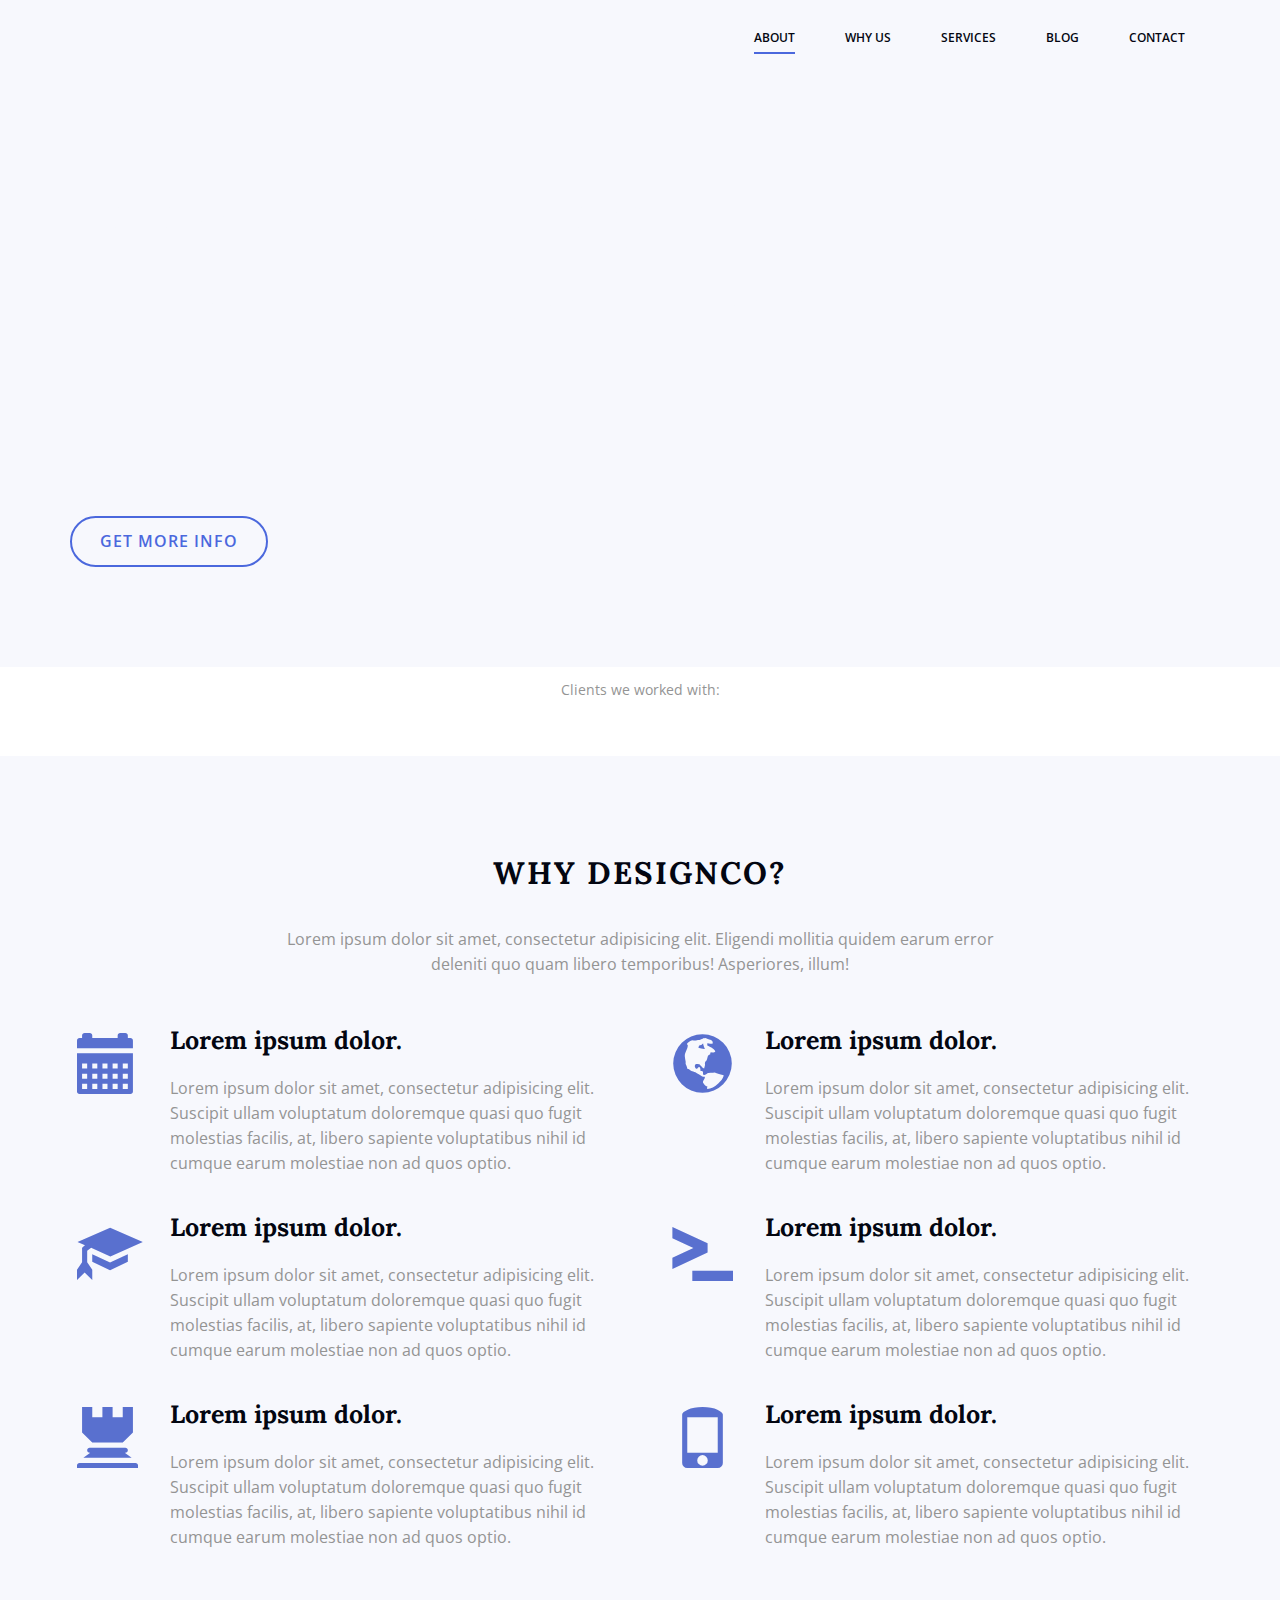
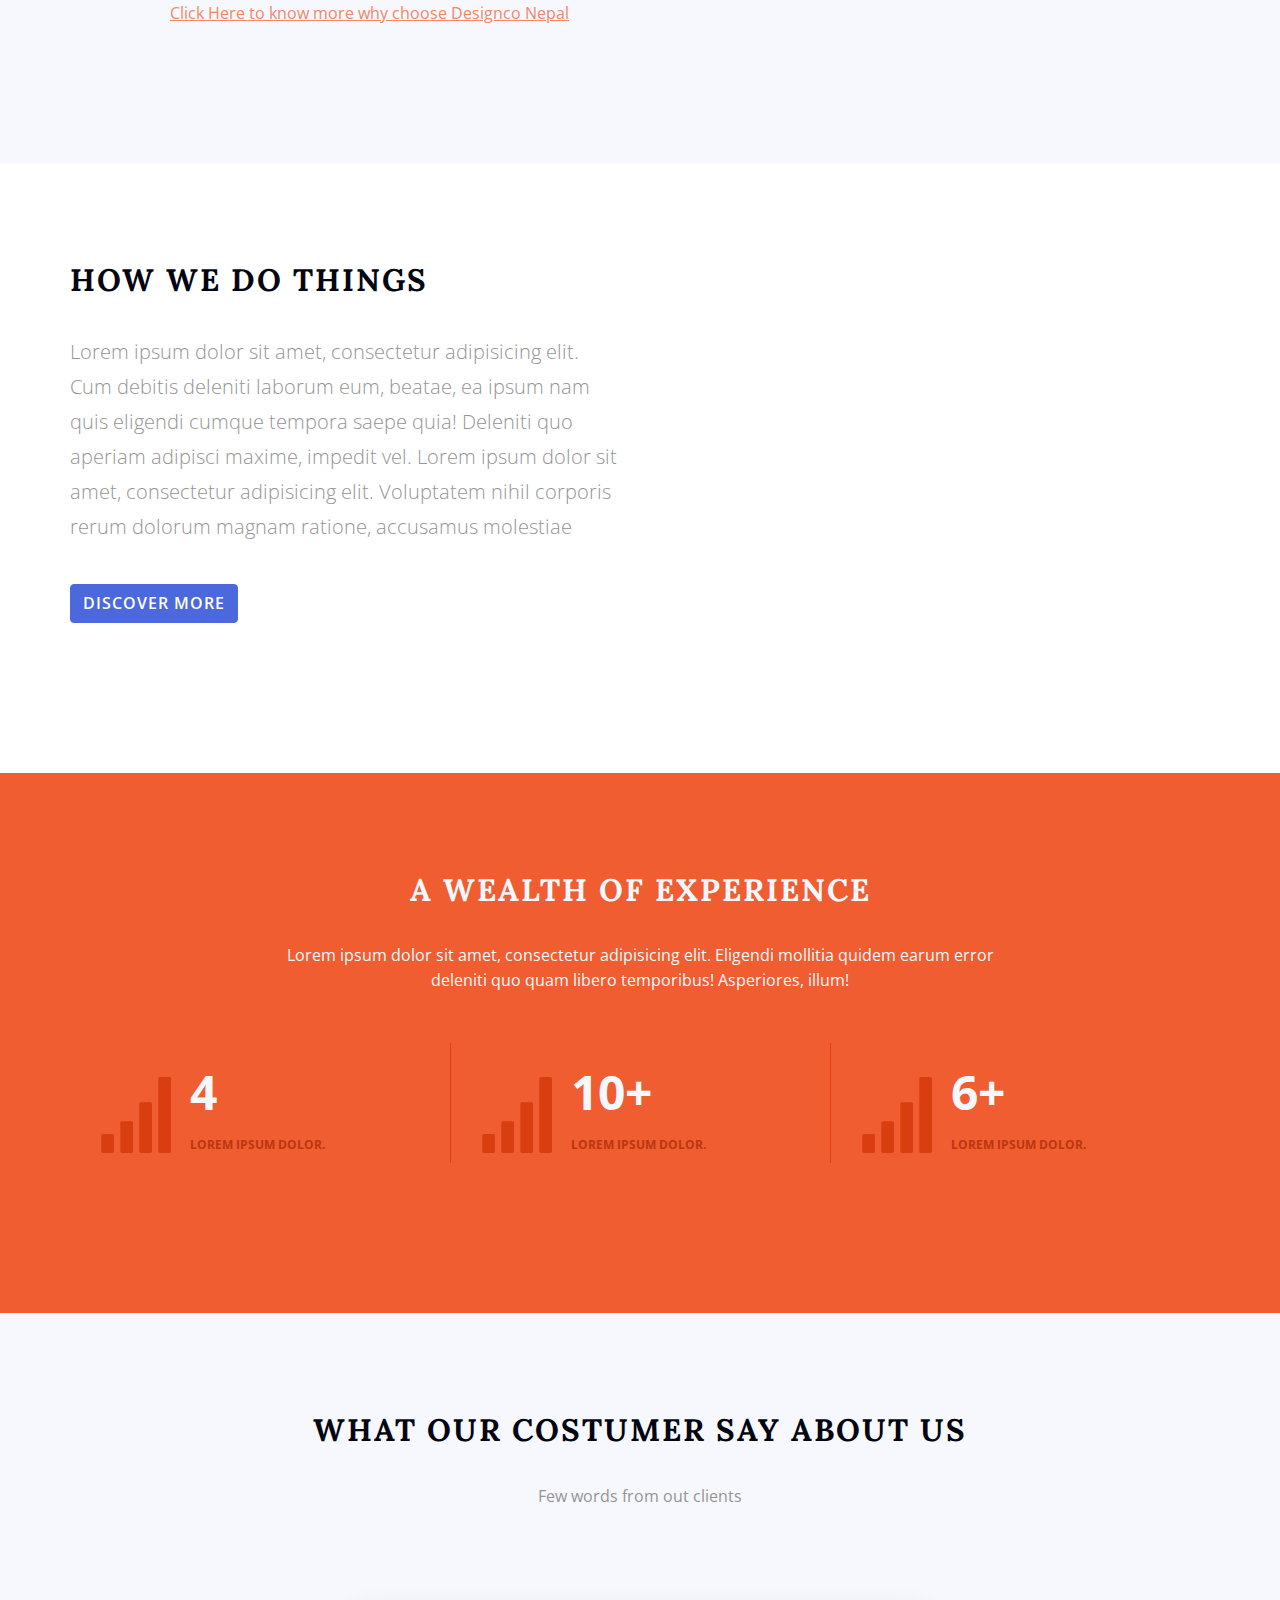
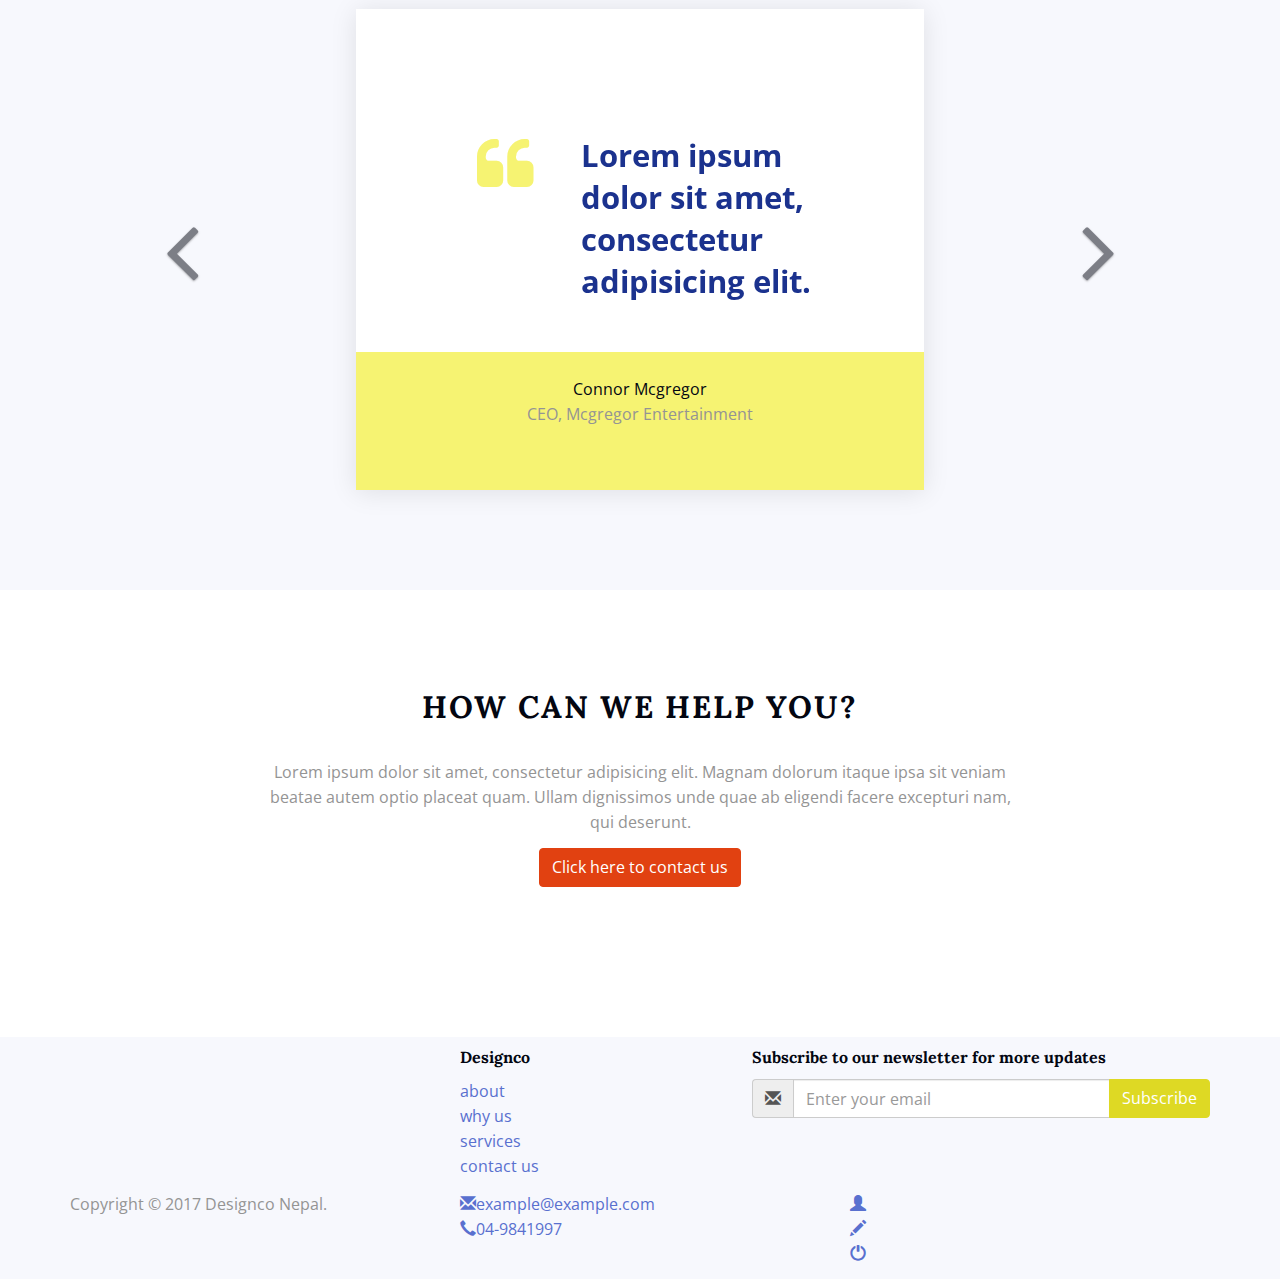
==== commit b0e703e0: "Testimonial block added" ====
--- a/markup/index.html
+++ b/markup/index.html
@@ -204,41 +204,61 @@
 		</section>
 		<!-- ./Data block -->
 		<!-- Testomonial block -->
-		<div class="testomonial-block">
+		<div class="testimonial-block">
 			<div class="container">
 				<div class="row">
 					<div class="col-md-offset-2 col-md-8">
-						<div id="testomonialSlider" class="carousel slide" data-ride="carousel">
+						<div class="section-heading text-center">
+							<h2>What our costumer say about us</h2>
+							<p>Few words from out clients</p>
+						</div>
+						<div id="testimonialSlider" class="carousel slide" data-ride="carousel">
 							<div class="carousel-inner">
 								<div class="item active">
-									<div class="testomonial-holder">
+									<div class="testimonial-holder">
 										<div class="img-holder">
-											<img src="https://placehold.it/65x65.jpg" alt="">
+											<img src="https://placehold.it/95x95.jpg" alt="">
 										</div>
 										<blockquote class="blockquote">
-											<q>Lorem ipsum dolor sit amet, consectetur adipisicing elit. Vel, aliquid. Voluptatibus aspernatur reiciendis sit cum deleniti, repellendus illum quisquam culpa, sunt. Dolore ad, architecto asperiores.</q>
-											<cite>Connor Mcgregor <br /> CEO, Mcgregor Entertainment</cite>
+											<q>Lorem ipsum dolor sit amet, consectetur adipisicing elit. </q>
+											
 										</blockquote>
+										<div class="footline">
+											<div class="footline-holder">
+												<p>
+													<cite>Connor Mcgregor</cite>
+													CEO, Mcgregor Entertainment
+												</p>
+											</div>
+										</div>
 									</div>
 								</div>
 								<div class="item">
-									<div class="testomonial-holder">
+									<div class="testimonial-holder">
 										<div class="img-holder">
-											<img src="https://placehold.it/65x65.jpg" alt="">
+											<img src="https://placehold.it/95x95.jpg" alt="">
 										</div>
 										<blockquote class="blockquote">
-											<q>Lorem ipsum dolor sit amet, consectetur adipisicing elit. Vel, aliquid. Voluptatibus aspernatur reiciendis sit cum deleniti, repellendus illum quisquam culpa, sunt. Dolore ad, architecto asperiores.</q>
-											<cite>Connor Mcgregor <br /> CEO, Mcgregor Entertainment</cite>
+											<q>Lorem ipsum dolor sit amet, consectetur adipisicing elit. </q>
+											
 										</blockquote>
+										<div class="footline">
+											<div class="footline-holder">
+												<p>
+													<cite>Connor Mcgregor</cite>
+													CEO, Mcgregor Entertainment
+												</p>
+											</div>
+										</div>
 									</div>
 								</div>
 							</div>
-							<a class="left carousel-control" href="#testomonialSlider" role="button" data-slide="prev">
-								<span class="glyphicon glyphicon-chevron-left" aria-hidden="true"></span>
+							<a class="left carousel-control" href="#testimonialSlider" role="button" data-slide="prev">
+								<span class="icon icon-angle-left" aria-hidden="true"></span>
 								<span class="sr-only">Previous</span>
 							</a>
-							<a class="right carousel-control" href="#testomonialSlider" role="button" data-slide="next">
-								<span class="glyphicon glyphicon-chevron-right" aria-hidden="true"></span>
+							<a class="right carousel-control" href="#testimonialSlider" role="button" data-slide="next">
+								<span class="icon icon-angle-right" aria-hidden="true"></span>
 								<span class="sr-only">Next</span>
 							</a>
 						</div>
--- a/markup/css/main.css
+++ b/markup/css/main.css
@@ -14,6 +14,64 @@
 /* Basics of a navbar*/
 /* Navbar links*/
 /* Navbar toggle*/
+@font-face {
+  font-family: 'icomoon';
+  src: url("../fonts/icomoon/icomoon.eot?e4w2vw");
+  src: url("../fonts/icomoon/icomoon.eot?e4w2vw#iefix") format("embedded-opentype"), url("../fonts/icomoon/icomoon.ttf?e4w2vw") format("truetype"), url("../fonts/icomoon/icomoon.woff?e4w2vw") format("woff"), url("../fonts/icomoon/icomoon.svg?e4w2vw#icomoon") format("svg");
+  font-weight: normal;
+  font-style: normal;
+}
+
+/* line 12, E:/Project Markup/designconepal/markup/scss/vendors/icomoon/_icomoon.scss */
+[class^="icon-"], [class*=" icon-"] {
+  /* use !important to prevent issues with browser extensions that change fonts */
+  font-family: 'icomoon' !important;
+  speak: none;
+  font-style: normal;
+  font-weight: normal;
+  font-variant: normal;
+  text-transform: none;
+  line-height: 1;
+  /* Better Font Rendering =========== */
+  -webkit-font-smoothing: antialiased;
+  -moz-osx-font-smoothing: grayscale;
+}
+
+/* line 27, E:/Project Markup/designconepal/markup/scss/vendors/icomoon/_icomoon.scss */
+.icon-twitter-square:before {
+  content: "\f081";
+}
+
+/* line 30, E:/Project Markup/designconepal/markup/scss/vendors/icomoon/_icomoon.scss */
+.icon-facebook-square:before {
+  content: "\f082";
+}
+
+/* line 33, E:/Project Markup/designconepal/markup/scss/vendors/icomoon/_icomoon.scss */
+.icon-linkedin-square:before {
+  content: "\f08c";
+}
+
+/* line 36, E:/Project Markup/designconepal/markup/scss/vendors/icomoon/_icomoon.scss */
+.icon-angle-left:before {
+  content: "\f104";
+}
+
+/* line 39, E:/Project Markup/designconepal/markup/scss/vendors/icomoon/_icomoon.scss */
+.icon-angle-right:before {
+  content: "\f105";
+}
+
+/* line 42, E:/Project Markup/designconepal/markup/scss/vendors/icomoon/_icomoon.scss */
+.icon-quote-left:before {
+  content: "\f10d";
+}
+
+/* line 45, E:/Project Markup/designconepal/markup/scss/vendors/icomoon/_icomoon.scss */
+.icon-quote-right:before {
+  content: "\f10e";
+}
+
 /* line 2, E:/Project Markup/designconepal/markup/scss/base/_helpers.scss */
 .data-list {
   margin: 0;
@@ -164,7 +222,7 @@
   }
 }
 
-/* line 19, E:/Project Markup/designconepal/markup/scss/main.scss */
+/* line 20, E:/Project Markup/designconepal/markup/scss/main.scss */
 img {
   max-width: 100%;
   height: auto;
@@ -173,7 +231,7 @@
 /* ==========================================================================
    Hero Banner
    ========================================================================== */
-/* line 26, E:/Project Markup/designconepal/markup/scss/main.scss */
+/* line 27, E:/Project Markup/designconepal/markup/scss/main.scss */
 .hero-banner {
   position: relative;
   overflow: hidden;
@@ -182,13 +240,13 @@
 }
 
 @media (min-width: 768px) {
-  /* line 26, E:/Project Markup/designconepal/markup/scss/main.scss */
+  /* line 27, E:/Project Markup/designconepal/markup/scss/main.scss */
   .hero-banner {
     padding: 100px 0;
   }
 }
 
-/* line 35, E:/Project Markup/designconepal/markup/scss/main.scss */
+/* line 36, E:/Project Markup/designconepal/markup/scss/main.scss */
 .bg-stretch {
   position: absolute;
   top: 0;
@@ -198,14 +256,14 @@
   z-index: -1;
 }
 
-/* line 42, E:/Project Markup/designconepal/markup/scss/main.scss */
+/* line 43, E:/Project Markup/designconepal/markup/scss/main.scss */
 .bg-stretch img {
   max-width: none;
   height: auto;
   width: 100%;
 }
 
-/* line 49, E:/Project Markup/designconepal/markup/scss/main.scss */
+/* line 50, E:/Project Markup/designconepal/markup/scss/main.scss */
 .top-info h1 {
   font-family: "Open Sans", "Helvetica Neue", Helvetica, Arial, sans-serif;
   color: #f7f8fd;
@@ -214,29 +272,29 @@
 }
 
 @media (min-width: 480px) {
-  /* line 48, E:/Project Markup/designconepal/markup/scss/main.scss */
+  /* line 49, E:/Project Markup/designconepal/markup/scss/main.scss */
   .top-info {
     width: 450px;
   }
 }
 
 @media (min-width: 640px) {
-  /* line 48, E:/Project Markup/designconepal/markup/scss/main.scss */
+  /* line 49, E:/Project Markup/designconepal/markup/scss/main.scss */
   .top-info {
     width: 600px;
   }
-  /* line 60, E:/Project Markup/designconepal/markup/scss/main.scss */
+  /* line 61, E:/Project Markup/designconepal/markup/scss/main.scss */
   .top-info h1 {
     font-size: 48px;
   }
 }
 
 @media (min-width: 768px) {
-  /* line 48, E:/Project Markup/designconepal/markup/scss/main.scss */
+  /* line 49, E:/Project Markup/designconepal/markup/scss/main.scss */
   .top-info {
     width: auto;
   }
-  /* line 66, E:/Project Markup/designconepal/markup/scss/main.scss */
+  /* line 67, E:/Project Markup/designconepal/markup/scss/main.scss */
   .top-info h1 {
     font-size: 61px;
     margin-bottom: 73px;
@@ -244,30 +302,30 @@
 }
 
 @media (min-width: 992px) {
-  /* line 48, E:/Project Markup/designconepal/markup/scss/main.scss */
+  /* line 49, E:/Project Markup/designconepal/markup/scss/main.scss */
   .top-info {
     width: 800px;
   }
-  /* line 73, E:/Project Markup/designconepal/markup/scss/main.scss */
+  /* line 74, E:/Project Markup/designconepal/markup/scss/main.scss */
   .top-info h1 {
     font-size: 76px;
   }
 }
 
-/* line 77, E:/Project Markup/designconepal/markup/scss/main.scss */
+/* line 78, E:/Project Markup/designconepal/markup/scss/main.scss */
 .top-info p {
   margin-bottom: 36px;
   font-size: 25px;
 }
 
 @media (min-width: 768px) {
-  /* line 77, E:/Project Markup/designconepal/markup/scss/main.scss */
+  /* line 78, E:/Project Markup/designconepal/markup/scss/main.scss */
   .top-info p {
     margin-bottom: 61px;
   }
 }
 
-/* line 84, E:/Project Markup/designconepal/markup/scss/main.scss */
+/* line 85, E:/Project Markup/designconepal/markup/scss/main.scss */
 .top-info .btn {
   text-transform: uppercase;
   color: #4b68dd;
@@ -278,14 +336,14 @@
   font-weight: 600;
 }
 
-/* line 93, E:/Project Markup/designconepal/markup/scss/main.scss */
+/* line 94, E:/Project Markup/designconepal/markup/scss/main.scss */
 .top-info .btn-primary {
   -webkit-transition: all 0.3s ease 0s;
   transition: all 0.3s ease 0s;
   background-color: transparent;
 }
 
-/* line 97, E:/Project Markup/designconepal/markup/scss/main.scss */
+/* line 98, E:/Project Markup/designconepal/markup/scss/main.scss */
 .top-info .btn-primary:hover {
   background-color: #4b68dd;
   border-color: #4b68dd;
@@ -295,13 +353,13 @@
 /* ==========================================================================
    Clients logo list
    ========================================================================== */
-/* line 107, E:/Project Markup/designconepal/markup/scss/main.scss */
+/* line 108, E:/Project Markup/designconepal/markup/scss/main.scss */
 .logo-panel {
   background-color: #fff;
   padding: 0.8125em 0;
 }
 
-/* line 110, E:/Project Markup/designconepal/markup/scss/main.scss */
+/* line 111, E:/Project Markup/designconepal/markup/scss/main.scss */
 .logo-panel .title {
   font-size: 0.875em;
   line-height: 1.4285;
@@ -312,13 +370,13 @@
   color: #949494;
 }
 
-/* line 118, E:/Project Markup/designconepal/markup/scss/main.scss */
+/* line 119, E:/Project Markup/designconepal/markup/scss/main.scss */
 .logo-wrap {
   letter-spacing: -5px;
   margin: 0;
 }
 
-/* line 121, E:/Project Markup/designconepal/markup/scss/main.scss */
+/* line 122, E:/Project Markup/designconepal/markup/scss/main.scss */
 .logo-wrap li {
   vertical-align: middle;
   display: inline-block;
@@ -327,14 +385,14 @@
   letter-spacing: 0;
 }
 
-/* line 127, E:/Project Markup/designconepal/markup/scss/main.scss */
+/* line 128, E:/Project Markup/designconepal/markup/scss/main.scss */
 .logo-wrap li a {
   -webkit-transition: all 0.3s ease 0s;
   transition: all 0.3s ease 0s;
   display: block;
 }
 
-/* line 131, E:/Project Markup/designconepal/markup/scss/main.scss */
+/* line 132, E:/Project Markup/designconepal/markup/scss/main.scss */
 .logo-wrap li a:hover {
   opacity: 0.8;
 }
@@ -342,24 +400,24 @@
 /* ==========================================================================
    Intro Section
    ========================================================================== */
-/* line 140, E:/Project Markup/designconepal/markup/scss/main.scss */
+/* line 141, E:/Project Markup/designconepal/markup/scss/main.scss */
 .section-heading {
   margin: 0 0 3.125em;
 }
 
-/* line 142, E:/Project Markup/designconepal/markup/scss/main.scss */
+/* line 143, E:/Project Markup/designconepal/markup/scss/main.scss */
 .section-heading h2 {
   text-transform: uppercase;
   margin: 0 0 1.1818em;
   letter-spacing: 2px;
 }
 
-/* line 148, E:/Project Markup/designconepal/markup/scss/main.scss */
+/* line 149, E:/Project Markup/designconepal/markup/scss/main.scss */
 .intro-section {
   padding: 6.25em 0;
 }
 
-/* line 150, E:/Project Markup/designconepal/markup/scss/main.scss */
+/* line 151, E:/Project Markup/designconepal/markup/scss/main.scss */
 .intro-section .more {
   color: #f38665;
   margin: 0.8125em 0 2.3125em;
@@ -370,21 +428,21 @@
   transition: all 0.3s ease 0s;
 }
 
-/* line 158, E:/Project Markup/designconepal/markup/scss/main.scss */
+/* line 159, E:/Project Markup/designconepal/markup/scss/main.scss */
 .intro-section .more:hover {
   text-decoration: none;
   color: #e14111;
 }
 
 @media (min-width: 768px) {
-  /* line 150, E:/Project Markup/designconepal/markup/scss/main.scss */
+  /* line 151, E:/Project Markup/designconepal/markup/scss/main.scss */
   .intro-section .more {
     margin-left: 6.25em;
   }
 }
 
 @media (min-width: 768px) {
-  /* line 167, E:/Project Markup/designconepal/markup/scss/main.scss */
+  /* line 168, E:/Project Markup/designconepal/markup/scss/main.scss */
   .intro-list {
     letter-spacing: -5px;
     margin: 0 -1.5625em;
@@ -392,7 +450,7 @@
 }
 
 @media (min-width: 768px) {
-  /* line 172, E:/Project Markup/designconepal/markup/scss/main.scss */
+  /* line 173, E:/Project Markup/designconepal/markup/scss/main.scss */
   .intro-list .intro {
     display: inline-block;
     vertical-align: top;
@@ -401,58 +459,58 @@
   }
 }
 
-/* line 181, E:/Project Markup/designconepal/markup/scss/main.scss */
+/* line 182, E:/Project Markup/designconepal/markup/scss/main.scss */
 .intro {
   margin: 0 0 1.5625em;
 }
 
 @media (min-width: 768px) {
-  /* line 181, E:/Project Markup/designconepal/markup/scss/main.scss */
+  /* line 182, E:/Project Markup/designconepal/markup/scss/main.scss */
   .intro {
     padding: 0 1.5625em;
   }
 }
 
-/* line 186, E:/Project Markup/designconepal/markup/scss/main.scss */
+/* line 187, E:/Project Markup/designconepal/markup/scss/main.scss */
 .intro .intro-icon {
   text-align: center;
 }
 
 @media (min-width: 481px) {
-  /* line 186, E:/Project Markup/designconepal/markup/scss/main.scss */
+  /* line 187, E:/Project Markup/designconepal/markup/scss/main.scss */
   .intro .intro-icon {
     width: 75px;
     float: left;
   }
 }
 
-/* line 193, E:/Project Markup/designconepal/markup/scss/main.scss */
+/* line 194, E:/Project Markup/designconepal/markup/scss/main.scss */
 .intro .glyphicon {
   color: #5970cf;
   line-height: 1.2;
   font-size: 61px;
 }
 
-/* line 198, E:/Project Markup/designconepal/markup/scss/main.scss */
+/* line 199, E:/Project Markup/designconepal/markup/scss/main.scss */
 .intro .intro-text {
   overflow: hidden;
 }
 
 @media (min-width: 481px) {
-  /* line 198, E:/Project Markup/designconepal/markup/scss/main.scss */
+  /* line 199, E:/Project Markup/designconepal/markup/scss/main.scss */
   .intro .intro-text {
     padding-left: 1.5625em;
   }
 }
 
-/* line 203, E:/Project Markup/designconepal/markup/scss/main.scss */
+/* line 204, E:/Project Markup/designconepal/markup/scss/main.scss */
 .intro .intro-text h3 {
   text-align: center;
   margin: 0 0 0.88em;
 }
 
 @media (min-width: 481px) {
-  /* line 203, E:/Project Markup/designconepal/markup/scss/main.scss */
+  /* line 204, E:/Project Markup/designconepal/markup/scss/main.scss */
   .intro .intro-text h3 {
     text-align: left;
   }
@@ -461,20 +519,20 @@
 /* ==========================================================================
    Services section
    ========================================================================== */
-/* line 215, E:/Project Markup/designconepal/markup/scss/main.scss */
+/* line 216, E:/Project Markup/designconepal/markup/scss/main.scss */
 .services-section {
   background-color: #fff;
   padding: 6.25em 0;
 }
 
-/* line 219, E:/Project Markup/designconepal/markup/scss/main.scss */
+/* line 220, E:/Project Markup/designconepal/markup/scss/main.scss */
 .services-section .section-heading p {
   font-weight: 300;
   margin: 0 0 2em;
 }
 
 @media (min-width: 992px) {
-  /* line 219, E:/Project Markup/designconepal/markup/scss/main.scss */
+  /* line 220, E:/Project Markup/designconepal/markup/scss/main.scss */
   .services-section .section-heading p {
     font-size: 1.25em;
     line-height: 1.75;
@@ -482,7 +540,7 @@
   }
 }
 
-/* line 226, E:/Project Markup/designconepal/markup/scss/main.scss */
+/* line 227, E:/Project Markup/designconepal/markup/scss/main.scss */
 .services-section .section-heading .more {
   -webkit-transition: all 0.3s ease 0s;
   transition: all 0.3s ease 0s;
@@ -493,7 +551,7 @@
 }
 
 @media (min-width: 480px) {
-  /* line 226, E:/Project Markup/designconepal/markup/scss/main.scss */
+  /* line 227, E:/Project Markup/designconepal/markup/scss/main.scss */
   .services-section .section-heading .more {
     width: auto;
   }
@@ -502,7 +560,7 @@
 /* ==========================================================================
    Data block
    ========================================================================== */
-/* line 242, E:/Project Markup/designconepal/markup/scss/main.scss */
+/* line 243, E:/Project Markup/designconepal/markup/scss/main.scss */
 .data-block {
   background-color: #ef5d31;
   text-align: center;
@@ -510,17 +568,17 @@
   color: #f7f8fd;
 }
 
-/* line 248, E:/Project Markup/designconepal/markup/scss/main.scss */
+/* line 249, E:/Project Markup/designconepal/markup/scss/main.scss */
 .data-block .section-heading h2 {
   color: #f7f8fd;
 }
 
-/* line 253, E:/Project Markup/designconepal/markup/scss/main.scss */
+/* line 254, E:/Project Markup/designconepal/markup/scss/main.scss */
 .data-list {
   letter-spacing: -5px;
 }
 
-/* line 256, E:/Project Markup/designconepal/markup/scss/main.scss */
+/* line 257, E:/Project Markup/designconepal/markup/scss/main.scss */
 .data-list .data {
   padding: 1.5625em 1.5625em 0;
   position: relative;
@@ -528,13 +586,13 @@
   margin-bottom: 50px;
 }
 
-/* line 261, E:/Project Markup/designconepal/markup/scss/main.scss */
+/* line 262, E:/Project Markup/designconepal/markup/scss/main.scss */
 .data-list .data:first-child {
   border-left: none;
 }
 
 @media (max-width: 479px) {
-  /* line 265, E:/Project Markup/designconepal/markup/scss/main.scss */
+  /* line 266, E:/Project Markup/designconepal/markup/scss/main.scss */
   .data-list .data:before {
     background-color: #e14111;
     margin: 0 0 0 -75px;
@@ -545,14 +603,14 @@
     content: "";
     left: 50%;
   }
-  /* line 276, E:/Project Markup/designconepal/markup/scss/main.scss */
+  /* line 277, E:/Project Markup/designconepal/markup/scss/main.scss */
   .data-list .data:first-child:before {
     background-color: transparent;
   }
 }
 
 @media (min-width: 480px) {
-  /* line 256, E:/Project Markup/designconepal/markup/scss/main.scss */
+  /* line 257, E:/Project Markup/designconepal/markup/scss/main.scss */
   .data-list .data {
     border-left: 1px solid #e14111;
     display: inline-block;
@@ -562,11 +620,11 @@
 }
 
 @media (min-width: 480px) and (max-width: 991px) {
-  /* line 287, E:/Project Markup/designconepal/markup/scss/main.scss */
+  /* line 288, E:/Project Markup/designconepal/markup/scss/main.scss */
   .data-list .data:last-child {
     border-left: none;
   }
-  /* line 289, E:/Project Markup/designconepal/markup/scss/main.scss */
+  /* line 290, E:/Project Markup/designconepal/markup/scss/main.scss */
   .data-list .data:last-child:before {
     background-color: #e14111;
     margin: 0 0 0 -75px;
@@ -580,13 +638,13 @@
 }
 
 @media (min-width: 992px) {
-  /* line 256, E:/Project Markup/designconepal/markup/scss/main.scss */
+  /* line 257, E:/Project Markup/designconepal/markup/scss/main.scss */
   .data-list .data {
     width: 33.33%;
   }
 }
 
-/* line 304, E:/Project Markup/designconepal/markup/scss/main.scss */
+/* line 305, E:/Project Markup/designconepal/markup/scss/main.scss */
 .data-list .data .glyphicon {
   color: #d83e10;
   font-size: 4.75em;
@@ -595,7 +653,7 @@
 }
 
 @media (min-width: 992px) {
-  /* line 304, E:/Project Markup/designconepal/markup/scss/main.scss */
+  /* line 305, E:/Project Markup/designconepal/markup/scss/main.scss */
   .data-list .data .glyphicon {
     padding-right: 0.3289em;
     width: 95px;
@@ -604,14 +662,14 @@
 }
 
 @media (min-width: 992px) {
-  /* line 313, E:/Project Markup/designconepal/markup/scss/main.scss */
+  /* line 314, E:/Project Markup/designconepal/markup/scss/main.scss */
   .data-list .data .text-wrap {
     overflow: hidden;
     text-align: left;
   }
 }
 
-/* line 318, E:/Project Markup/designconepal/markup/scss/main.scss */
+/* line 319, E:/Project Markup/designconepal/markup/scss/main.scss */
 .data-list .data .text-wrap h3 {
   font-family: "Open Sans", "Helvetica Neue", Helvetica, Arial, sans-serif;
   font-size: 3em;
@@ -621,7 +679,7 @@
   color: #f7f8fd;
 }
 
-/* line 324, E:/Project Markup/designconepal/markup/scss/main.scss */
+/* line 325, E:/Project Markup/designconepal/markup/scss/main.scss */
 .data-list .data .text-wrap .text {
   font-size: 0.75em;
   line-height: 1.333;
@@ -630,9 +688,208 @@
   text-transform: uppercase;
 }
 
-/* line 331, E:/Project Markup/designconepal/markup/scss/main.scss */
+/* line 332, E:/Project Markup/designconepal/markup/scss/main.scss */
 .data-list .data-holder {
   overflow: hidden;
 }
 
+/* ==========================================================================
+   Testimonial block
+   ========================================================================== */
+/* line 339, E:/Project Markup/designconepal/markup/scss/main.scss */
+.testimonial-block {
+  padding: 6.25em 0 3.125em;
+}
+
+/* line 341, E:/Project Markup/designconepal/markup/scss/main.scss */
+.testimonial-block .testimonial-holder {
+  -webkit-box-shadow: 0 2px 25px 0 rgba(3, 6, 17, 0.1);
+  box-shadow: 0 2px 25px 0 rgba(3, 6, 17, 0.1);
+  padding: 1.5625em 1.5625em 0;
+  background-color: #fff;
+  margin: auto;
+  position: relative;
+}
+
+@media (min-width: 768px) {
+  /* line 341, E:/Project Markup/designconepal/markup/scss/main.scss */
+  .testimonial-block .testimonial-holder {
+    padding: 6.25em 6.25em 0;
+    width: 568px;
+  }
+}
+
+/* line 352, E:/Project Markup/designconepal/markup/scss/main.scss */
+.testimonial-block .testimonial-holder .img-holder {
+  position: absolute;
+  border-radius: 50%;
+  overflow: hidden;
+  height: 4.6875em;
+  width: 4.6875em;
+  top: 0;
+  -webkit-transform: translateY(-50%);
+  transform: translateY(-50%);
+}
+
+@media (min-width: 768px) {
+  /* line 352, E:/Project Markup/designconepal/markup/scss/main.scss */
+  .testimonial-block .testimonial-holder .img-holder {
+    width: 6.25em;
+    height: 6.25em;
+  }
+}
+
+/* line 365, E:/Project Markup/designconepal/markup/scss/main.scss */
+.testimonial-block .testimonial-holder .img-holder img {
+  min-width: 100%;
+}
+
+/* line 370, E:/Project Markup/designconepal/markup/scss/main.scss */
+.testimonial-block blockquote {
+  padding: 1.5625em 0 1.5625em 4.6875em;
+  position: relative;
+  font-size: 16px;
+  border-left: 0;
+}
+
+@media (min-width: 768px) {
+  /* line 370, E:/Project Markup/designconepal/markup/scss/main.scss */
+  .testimonial-block blockquote {
+    padding-left: 7.8125em;
+  }
+}
+
+/* line 378, E:/Project Markup/designconepal/markup/scss/main.scss */
+.testimonial-block blockquote:before {
+  color: #f6f372;
+  font-size: 3em;
+  line-height: 1;
+  font-weight: normal;
+  font-family: "icomoon";
+  font-weight: normal;
+  position: absolute;
+  font-style: normal;
+  text-align: center;
+  content: "\f10d";
+  width: 1.5625em;
+  left: 0;
+}
+
+@media (min-width: 768px) {
+  /* line 378, E:/Project Markup/designconepal/markup/scss/main.scss */
+  .testimonial-block blockquote:before {
+    font-size: 3.8125em;
+    width: 1.639em;
+  }
+}
+
+/* line 394, E:/Project Markup/designconepal/markup/scss/main.scss */
+.testimonial-block blockquote q {
+  color: #1b328e;
+  font-size: 1.5625em;
+  line-height: 1.4;
+  font-weight: 700;
+  display: block;
+  display: block;
+}
+
+/* line 399, E:/Project Markup/designconepal/markup/scss/main.scss */
+.testimonial-block blockquote q:before, .testimonial-block blockquote q:after {
+  content: "";
+}
+
+@media (min-width: 768px) {
+  /* line 394, E:/Project Markup/designconepal/markup/scss/main.scss */
+  .testimonial-block blockquote q {
+    font-size: 1.9375em;
+    line-height: 1.3548;
+  }
+}
+
+/* line 409, E:/Project Markup/designconepal/markup/scss/main.scss */
+.testimonial-block .footline {
+  background-color: #f6f372;
+  margin: 0 -6.25em;
+}
+
+/* line 412, E:/Project Markup/designconepal/markup/scss/main.scss */
+.testimonial-block .footline .footline-holder {
+  padding: 1.5625em 6.25em 3.125em;
+}
+
+/* line 415, E:/Project Markup/designconepal/markup/scss/main.scss */
+.testimonial-block .footline p {
+  text-align: center;
+}
+
+/* line 418, E:/Project Markup/designconepal/markup/scss/main.scss */
+.testimonial-block .footline cite {
+  font-style: normal;
+  display: block;
+  color: #030611;
+}
+
+/* line 425, E:/Project Markup/designconepal/markup/scss/main.scss */
+.testimonial-block .carousel-inner > .item {
+  padding: 50px 0;
+}
+
+/* line 429, E:/Project Markup/designconepal/markup/scss/main.scss */
+.testimonial-block .carousel-control {
+  width: auto;
+}
+
+/* line 431, E:/Project Markup/designconepal/markup/scss/main.scss */
+.testimonial-block .carousel-control.left, .testimonial-block .carousel-control.right {
+  background-image: none;
+}
+
+/* line 435, E:/Project Markup/designconepal/markup/scss/main.scss */
+.testimonial-block .carousel-control.right {
+  left: auto;
+}
+
+@media (min-width: 992px) {
+  /* line 429, E:/Project Markup/designconepal/markup/scss/main.scss */
+  .testimonial-block .carousel-control {
+    left: -5em;
+  }
+  /* line 440, E:/Project Markup/designconepal/markup/scss/main.scss */
+  .testimonial-block .carousel-control.right {
+    right: -5em;
+  }
+}
+
+/* line 444, E:/Project Markup/designconepal/markup/scss/main.scss */
+.testimonial-block .carousel-control .icon {
+  -webkit-transform: translateY(-50%);
+  transform: translateY(-50%);
+  position: absolute;
+  font-size: 2.4em;
+  color: #030611;
+  z-index: 5;
+  top: 50%;
+}
+
+/* line 452, E:/Project Markup/designconepal/markup/scss/main.scss */
+.testimonial-block .carousel-control .icon.icon-angle-right {
+  margin-left: -33px;
+}
+
+@media (min-width: 768px) {
+  /* line 444, E:/Project Markup/designconepal/markup/scss/main.scss */
+  .testimonial-block .carousel-control .icon {
+    font-size: 4.75em;
+  }
+}
+
+/* ==========================================================================
+   Help section
+   ========================================================================== */
+/* line 465, E:/Project Markup/designconepal/markup/scss/main.scss */
+.help-section {
+  background-color: #fff;
+  padding: 6.25em 0;
+}
+
 /*# sourceMappingURL=../css/main.map */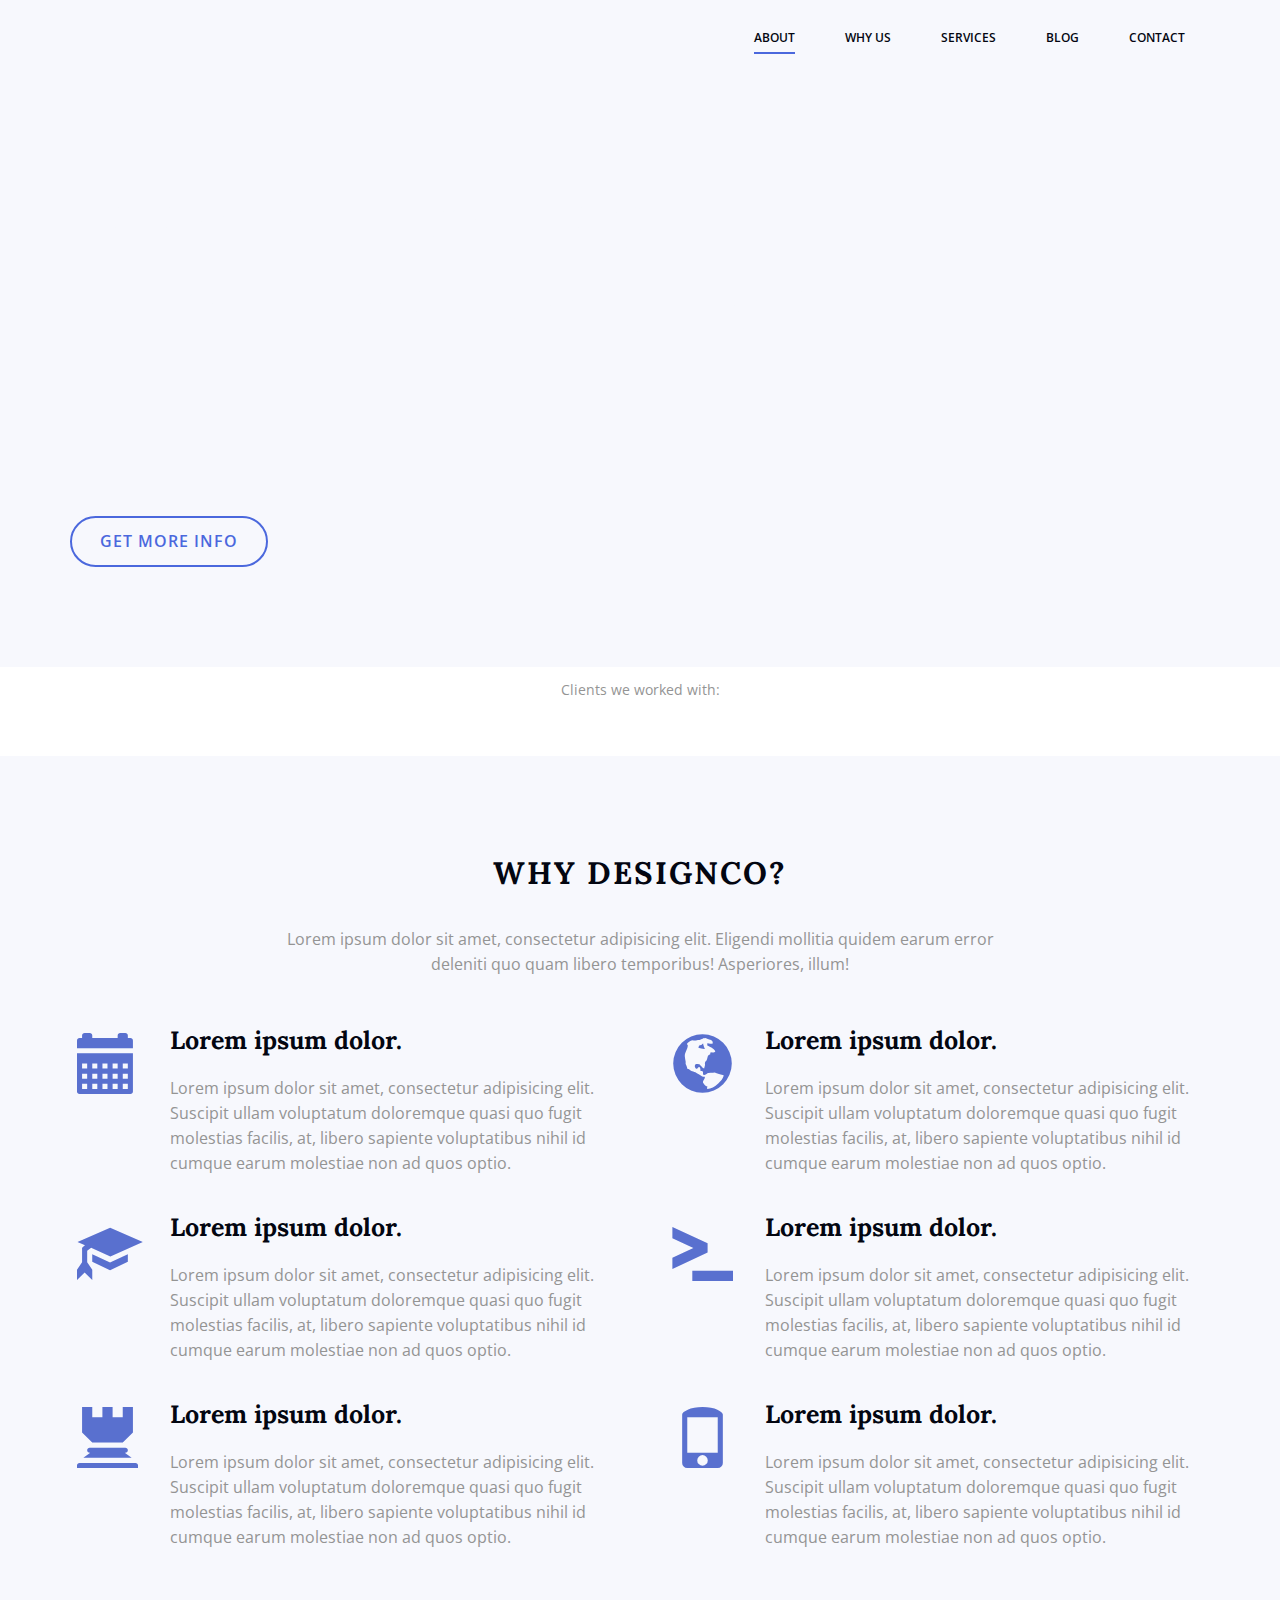
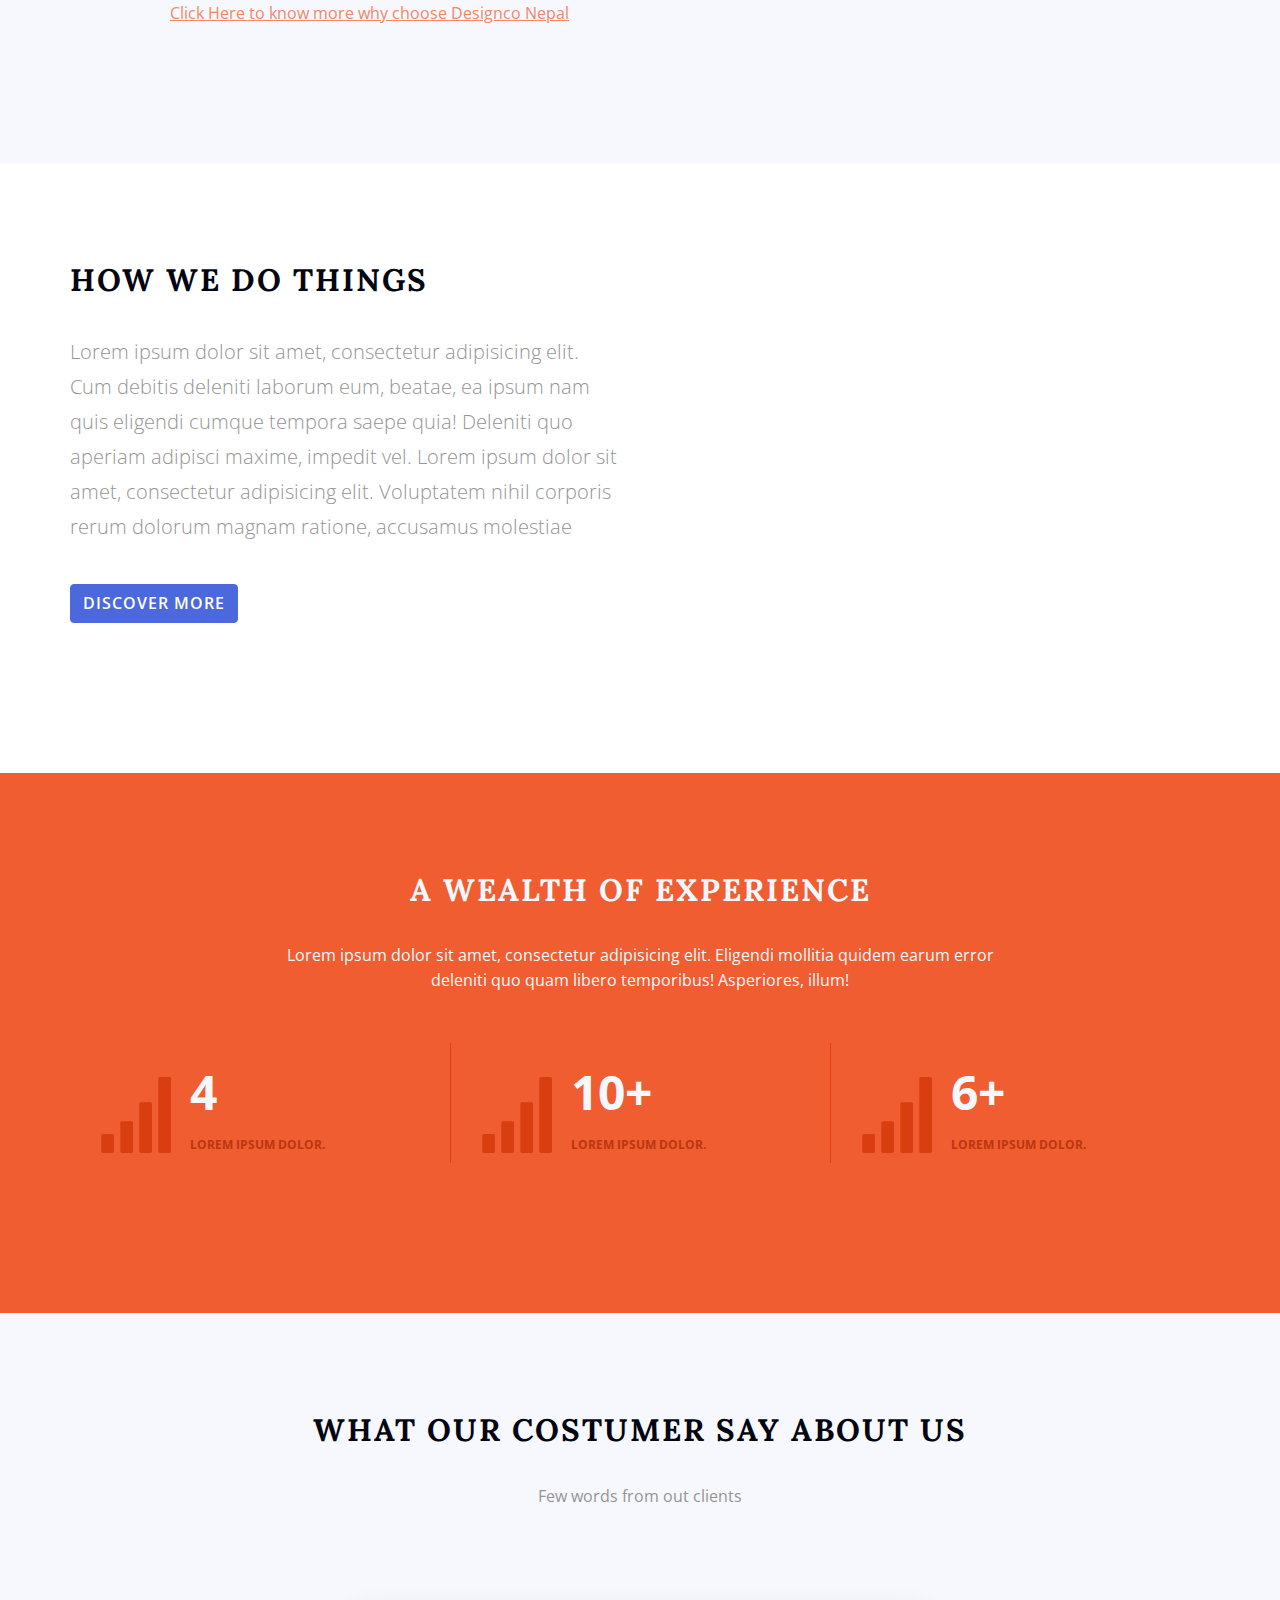
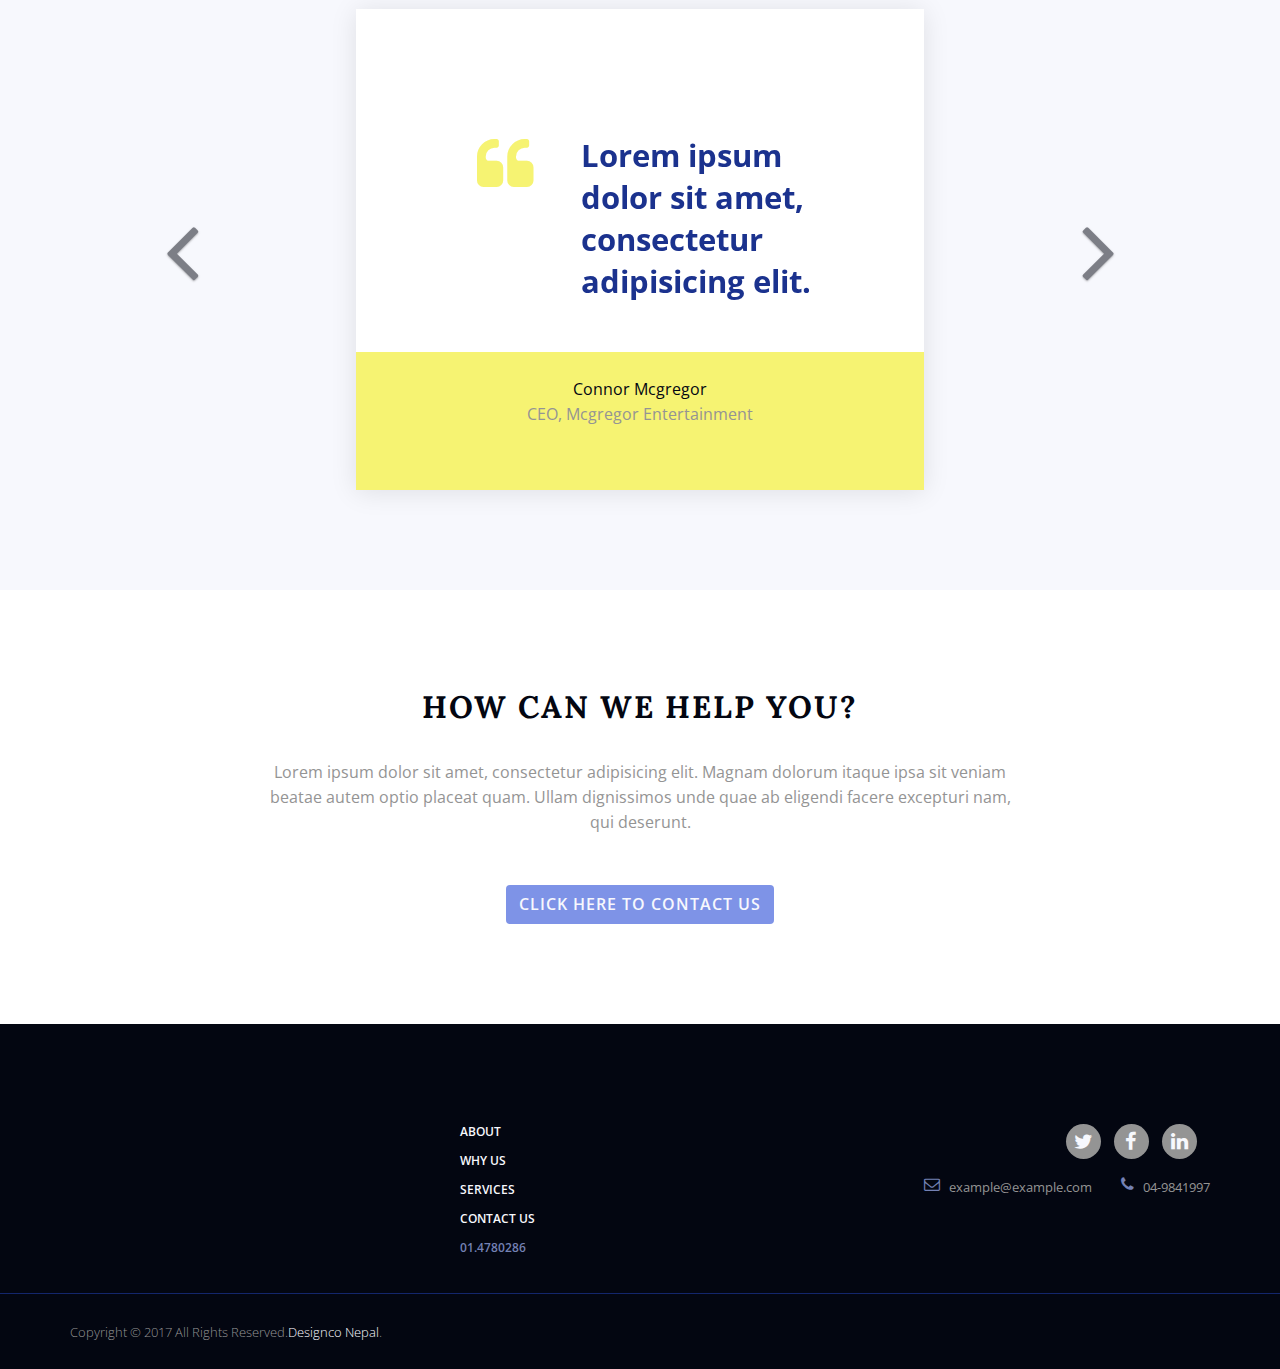
==== commit 5e025972: "Completed index.html file" ====
--- a/markup/index.html
+++ b/markup/index.html
@@ -275,7 +275,9 @@
 						<div class="section-heading text-center">
 							<h2>How can we help you?</h2>
 							<p>Lorem ipsum dolor sit amet, consectetur adipisicing elit. Magnam dolorum itaque ipsa sit veniam beatae autem optio placeat quam. Ullam dignissimos unde quae ab eligendi facere excepturi nam, qui deserunt.</p>
-							<a href="#" class="btn btn-danger">Click here to contact us</a>
+						</div>
+						<div class="text-center">
+							<a href="#" class="btn more">Click here to contact us</a>
 						</div>
 					</div>
 				</div>
@@ -285,56 +287,46 @@
 	</main>
 	<!-- Footer of the page -->
 	<footer id="footer">
-		<div class="container">
-			<div class="row">
-				<div class="col-sm-4">
-					<a href="#" class="logo-holder">
-						<img src="https://placehold.it/200x200.jpg" alt="">
-					</a>
-				</div>
-				<div class="col-sm-3">
-					<h5>Designco</h5>
-					<ul class="footer-nav list-unstyled">
-						<li><a href="#">about</a></li>
-						<li><a href="#">why us</a></li>
-						<li><a href="#">services</a></li>
-						<li><a href="#">contact us</a></li>
-					</ul>
-				</div>
-				<div class="col-sm-5">
-					<h5>Subscribe to our newsletter for more updates</h5>
-					<form action="" class="subscribe-form">
-						<div class="input-group">
-							<span class="input-group-addon">
-								<i class="glyphicon glyphicon-envelope"></i>
-							</span>
-							<input type="email" placeholder="Enter your email" class="form-control">
-							<span class="input-group-btn">
-								<input type="submit" class="btn btn-warning" value="Subscribe">
-							</span>
-						</div>
-					</form>
-				</div>
-			</div>
-			<div class="row">
-				<div class="col-sm-4">
-					<p class="copyright">
-						Copyright &copy; 2017 Designco Nepal.
-					</p>
-				</div>
-				<div class="col-sm-4">
-					<ul class="tools list-unstyled">
-						<li><a href="#"><i class="glyphicon glyphicon-envelope"></i><span class="text">example@example.com</span></a></li>
-						<li><a href="#"><i class="glyphicon glyphicon-earphone"></i><span class="text">04-9841997</span></a></li>
-					</ul>
-				</div>
-				<div class="col-sm-4">
-					<ul class="social-links list-unstyled">
-						<li><a href="#"><i class="glyphicon glyphicon-user"></i></a></li>
-						<li><a href="#"><i class="glyphicon glyphicon-pencil"></i></a></li>
-						<li><a href="#"><i class="glyphicon glyphicon-off"></i></a></li>
-					</ul>
-				</div>
+		<div class="footer-holder">
+			<div class="container">
+				<div class="row">
+					<div class="col-sm-4">
+						<div class="logo-holder text-center">
+							<a href="#">
+								<img src="https://placehold.it/100x100.jpg" alt="">
+							</a>
+						</div>
+					</div>
+					<div class="col-sm-3">
+						<ul class="footer-nav list-unstyled">
+							<li><a href="#">about</a></li>
+							<li><a href="#">why us</a></li>
+							<li><a href="#">services</a></li>
+							<li><a href="#">contact us</a></li>
+							<li class="tel">01.4780286</li>
+						</ul>
+					</div>
+					<div class="col-sm-5 text-right">
+						<nav class="social-network">
+							<ul class="list-unstyled">
+								<li class="twitter"><a href="#">twitter</a></li>
+								<li class="facebook"><a href="#">facebook</a></li>
+								<li class="linkedin"><a href="#">linkedin</a></li>
+							</ul>
+						</nav>
+						<adress class="contacts">
+							<a href="#"><i class="icon icon-envelope-o"></i><span class="text">example@example.com</span></a>
+							<a href="#"><i class="icon icon-phone"></i><span class="text">04-9841997</span></a>
+						</adress>
+					</div>
+				</div>
+			</div>
+		</div>
+		<div class="add">
+			<div class="container">
+				<span class="copyright">
+					Copyright &copy; 2017 All Rights Reserved.<a href="#">Designco Nepal</a>.
+				</span>
 			</div>
 		</div>
 	</footer>
--- a/markup/css/main.css
+++ b/markup/css/main.css
@@ -16,8 +16,8 @@
 /* Navbar toggle*/
 @font-face {
   font-family: 'icomoon';
-  src: url("../fonts/icomoon/icomoon.eot?e4w2vw");
-  src: url("../fonts/icomoon/icomoon.eot?e4w2vw#iefix") format("embedded-opentype"), url("../fonts/icomoon/icomoon.ttf?e4w2vw") format("truetype"), url("../fonts/icomoon/icomoon.woff?e4w2vw") format("woff"), url("../fonts/icomoon/icomoon.svg?e4w2vw#icomoon") format("svg");
+  src: url("../fonts/icomoon/icomoon.eot?rsmgoe");
+  src: url("../fonts/icomoon/icomoon.eot?rsmgoe#iefix") format("embedded-opentype"), url("../fonts/icomoon/icomoon.ttf?rsmgoe") format("truetype"), url("../fonts/icomoon/icomoon.woff?rsmgoe") format("woff"), url("../fonts/icomoon/icomoon.svg?rsmgoe#icomoon") format("svg");
   font-weight: normal;
   font-style: normal;
 }
@@ -38,36 +38,51 @@
 }
 
 /* line 27, E:/Project Markup/designconepal/markup/scss/vendors/icomoon/_icomoon.scss */
-.icon-twitter-square:before {
-  content: "\f081";
+.icon-envelope-o:before {
+  content: "\f003";
 }
 
 /* line 30, E:/Project Markup/designconepal/markup/scss/vendors/icomoon/_icomoon.scss */
-.icon-facebook-square:before {
-  content: "\f082";
+.icon-phone:before {
+  content: "\f095";
 }
 
 /* line 33, E:/Project Markup/designconepal/markup/scss/vendors/icomoon/_icomoon.scss */
-.icon-linkedin-square:before {
-  content: "\f08c";
+.icon-twitter:before {
+  content: "\f099";
 }
 
 /* line 36, E:/Project Markup/designconepal/markup/scss/vendors/icomoon/_icomoon.scss */
+.icon-facebook:before {
+  content: "\f09a";
+}
+
+/* line 39, E:/Project Markup/designconepal/markup/scss/vendors/icomoon/_icomoon.scss */
+.icon-facebook-f:before {
+  content: "\f09a";
+}
+
+/* line 42, E:/Project Markup/designconepal/markup/scss/vendors/icomoon/_icomoon.scss */
+.icon-linkedin:before {
+  content: "\f0e1";
+}
+
+/* line 45, E:/Project Markup/designconepal/markup/scss/vendors/icomoon/_icomoon.scss */
 .icon-angle-left:before {
   content: "\f104";
 }
 
-/* line 39, E:/Project Markup/designconepal/markup/scss/vendors/icomoon/_icomoon.scss */
+/* line 48, E:/Project Markup/designconepal/markup/scss/vendors/icomoon/_icomoon.scss */
 .icon-angle-right:before {
   content: "\f105";
 }
 
-/* line 42, E:/Project Markup/designconepal/markup/scss/vendors/icomoon/_icomoon.scss */
+/* line 51, E:/Project Markup/designconepal/markup/scss/vendors/icomoon/_icomoon.scss */
 .icon-quote-left:before {
   content: "\f10d";
 }
 
-/* line 45, E:/Project Markup/designconepal/markup/scss/vendors/icomoon/_icomoon.scss */
+/* line 54, E:/Project Markup/designconepal/markup/scss/vendors/icomoon/_icomoon.scss */
 .icon-quote-right:before {
   content: "\f10e";
 }
@@ -80,7 +95,7 @@
 }
 
 /* line 10, E:/Project Markup/designconepal/markup/scss/base/_helpers.scss */
-.clearfix:after {
+.clearfix:after, .social-network ul:after {
   content: '';
   display: block;
   clear: both;
@@ -222,7 +237,239 @@
   }
 }
 
-/* line 20, E:/Project Markup/designconepal/markup/scss/main.scss */
+/* line 1, E:/Project Markup/designconepal/markup/scss/layout/_footer.scss */
+#footer {
+  padding-bottom: 1.5625em;
+  background: #030611;
+  position: relative;
+}
+
+/* line 5, E:/Project Markup/designconepal/markup/scss/layout/_footer.scss */
+#footer:after {
+  background-color: #13266c;
+  position: absolute;
+  height: 1px;
+  content: "";
+  width: 100%;
+  left: 0;
+  bottom: 75px;
+}
+
+/* line 14, E:/Project Markup/designconepal/markup/scss/layout/_footer.scss */
+#footer .footer-holder {
+  padding: 6.25em 0 3.125em;
+}
+
+/* line 17, E:/Project Markup/designconepal/markup/scss/layout/_footer.scss */
+#footer h5 {
+  font-family: "Open Sans", "Helvetica Neue", Helvetica, Arial, sans-serif;
+  text-transform: uppercase;
+  letter-spacing: 1px;
+  color: #f7f8fd;
+}
+
+@media (max-width: 767px) {
+  /* line 23, E:/Project Markup/designconepal/markup/scss/layout/_footer.scss */
+  #footer .logo-holder {
+    margin-bottom: 3.125em;
+  }
+}
+
+/* line 28, E:/Project Markup/designconepal/markup/scss/layout/_footer.scss */
+#footer .footer-nav {
+  font-size: 0.75em;
+  line-height: 1.333;
+  font-weight: 600;
+  text-transform: uppercase;
+}
+
+/* line 32, E:/Project Markup/designconepal/markup/scss/layout/_footer.scss */
+#footer .footer-nav li + li {
+  padding-top: 1.0833em;
+}
+
+/* line 35, E:/Project Markup/designconepal/markup/scss/layout/_footer.scss */
+#footer .footer-nav li a {
+  display: inline-block;
+  vertical-align: top;
+  color: #f7f8fd;
+}
+
+/* line 41, E:/Project Markup/designconepal/markup/scss/layout/_footer.scss */
+#footer .footer-nav .tel {
+  color: #7481b4;
+}
+
+@media (max-width: 767px) {
+  /* line 28, E:/Project Markup/designconepal/markup/scss/layout/_footer.scss */
+  #footer .footer-nav {
+    margin-bottom: 3.125em;
+    text-align: center;
+  }
+}
+
+@media (max-width: 767px) {
+  /* line 49, E:/Project Markup/designconepal/markup/scss/layout/_footer.scss */
+  #footer .contacts {
+    text-align: center;
+    display: block;
+  }
+}
+
+/* line 54, E:/Project Markup/designconepal/markup/scss/layout/_footer.scss */
+#footer .contacts a {
+  display: inline-block;
+  vertical-align: top;
+  color: #949494;
+}
+
+/* line 57, E:/Project Markup/designconepal/markup/scss/layout/_footer.scss */
+#footer .contacts a + a {
+  margin-left: 0.5625em;
+}
+
+@media (min-width: 768px) {
+  /* line 57, E:/Project Markup/designconepal/markup/scss/layout/_footer.scss */
+  #footer .contacts a + a {
+    margin-left: 1.5625em;
+  }
+}
+
+/* line 64, E:/Project Markup/designconepal/markup/scss/layout/_footer.scss */
+#footer .contacts .text {
+  font-size: 0.8125em;
+}
+
+/* line 67, E:/Project Markup/designconepal/markup/scss/layout/_footer.scss */
+#footer .contacts .icon {
+  color: #7481b4;
+  margin-right: 0.5625em;
+}
+
+/* line 70, E:/Project Markup/designconepal/markup/scss/layout/_footer.scss */
+#footer .contacts .icon:before {
+  display: inline-block;
+  vertical-align: middle;
+  line-height: 0.5625em;
+}
+
+/* line 77, E:/Project Markup/designconepal/markup/scss/layout/_footer.scss */
+.social-network {
+  margin: 0 0 0.9375em;
+  text-align: center;
+}
+
+@media (min-width: 768px) {
+  /* line 77, E:/Project Markup/designconepal/markup/scss/layout/_footer.scss */
+  .social-network {
+    text-align: right;
+  }
+}
+
+/* line 83, E:/Project Markup/designconepal/markup/scss/layout/_footer.scss */
+.social-network ul {
+  display: inline-block;
+  vertical-align: top;
+  margin: 0;
+}
+
+/* line 89, E:/Project Markup/designconepal/markup/scss/layout/_footer.scss */
+.social-network li {
+  margin: 0 0.8125em 0 0;
+  float: left;
+}
+
+/* line 93, E:/Project Markup/designconepal/markup/scss/layout/_footer.scss */
+.social-network a {
+  -webkit-transition: all 0.3s ease 0s;
+  transition: all 0.3s ease 0s;
+  background-color: #949494;
+  border-radius: 50%;
+  text-indent: -9999px;
+  text-align: center;
+  position: relative;
+  color: #f7f8fd;
+  height: 35px;
+  width: 35px;
+  float: left;
+}
+
+/* line 105, E:/Project Markup/designconepal/markup/scss/layout/_footer.scss */
+.social-network a:after {
+  font-size: 1.25em;
+  line-height: 1.75;
+  font-weight: normal;
+  font-family: icomoon;
+  position: absolute;
+  text-indent: 0;
+  width: 100%;
+  left: 0;
+  top: 0;
+}
+
+/* line 116, E:/Project Markup/designconepal/markup/scss/layout/_footer.scss */
+.social-network .twitter a:after {
+  content: "\f099";
+}
+
+/* line 119, E:/Project Markup/designconepal/markup/scss/layout/_footer.scss */
+.social-network .twitter a:hover {
+  background-color: #00acdc;
+}
+
+/* line 124, E:/Project Markup/designconepal/markup/scss/layout/_footer.scss */
+.social-network .facebook a:after {
+  content: "\f09a";
+}
+
+/* line 127, E:/Project Markup/designconepal/markup/scss/layout/_footer.scss */
+.social-network .facebook a:hover {
+  background-color: #3b5998;
+}
+
+/* line 132, E:/Project Markup/designconepal/markup/scss/layout/_footer.scss */
+.social-network .linkedin a:after {
+  content: "\f0e1";
+}
+
+/* line 135, E:/Project Markup/designconepal/markup/scss/layout/_footer.scss */
+.social-network .linkedin a:hover {
+  background-color: #0989a9;
+}
+
+/* line 140, E:/Project Markup/designconepal/markup/scss/layout/_footer.scss */
+.add {
+  text-align: center;
+}
+
+@media (min-width: 768px) {
+  /* line 140, E:/Project Markup/designconepal/markup/scss/layout/_footer.scss */
+  .add {
+    text-align: left;
+  }
+}
+
+/* line 146, E:/Project Markup/designconepal/markup/scss/layout/_footer.scss */
+.copyright {
+  font-size: 0.8125em;
+  line-height: 1.5384;
+  font-weight: 300;
+}
+
+/* line 148, E:/Project Markup/designconepal/markup/scss/layout/_footer.scss */
+.copyright a {
+  -webkit-transition: all 0.3s ease;
+  transition: all 0.3s ease;
+  color: #f7f8fd;
+}
+
+/* line 152, E:/Project Markup/designconepal/markup/scss/layout/_footer.scss */
+.copyright a:hover {
+  color: #949494;
+  text-decoration: none;
+}
+
+/* line 21, E:/Project Markup/designconepal/markup/scss/main.scss */
 img {
   max-width: 100%;
   height: auto;
@@ -231,7 +478,7 @@
 /* ==========================================================================
    Hero Banner
    ========================================================================== */
-/* line 27, E:/Project Markup/designconepal/markup/scss/main.scss */
+/* line 28, E:/Project Markup/designconepal/markup/scss/main.scss */
 .hero-banner {
   position: relative;
   overflow: hidden;
@@ -240,13 +487,13 @@
 }
 
 @media (min-width: 768px) {
-  /* line 27, E:/Project Markup/designconepal/markup/scss/main.scss */
+  /* line 28, E:/Project Markup/designconepal/markup/scss/main.scss */
   .hero-banner {
     padding: 100px 0;
   }
 }
 
-/* line 36, E:/Project Markup/designconepal/markup/scss/main.scss */
+/* line 37, E:/Project Markup/designconepal/markup/scss/main.scss */
 .bg-stretch {
   position: absolute;
   top: 0;
@@ -256,14 +503,14 @@
   z-index: -1;
 }
 
-/* line 43, E:/Project Markup/designconepal/markup/scss/main.scss */
+/* line 44, E:/Project Markup/designconepal/markup/scss/main.scss */
 .bg-stretch img {
   max-width: none;
   height: auto;
   width: 100%;
 }
 
-/* line 50, E:/Project Markup/designconepal/markup/scss/main.scss */
+/* line 51, E:/Project Markup/designconepal/markup/scss/main.scss */
 .top-info h1 {
   font-family: "Open Sans", "Helvetica Neue", Helvetica, Arial, sans-serif;
   color: #f7f8fd;
@@ -272,29 +519,29 @@
 }
 
 @media (min-width: 480px) {
-  /* line 49, E:/Project Markup/designconepal/markup/scss/main.scss */
+  /* line 50, E:/Project Markup/designconepal/markup/scss/main.scss */
   .top-info {
     width: 450px;
   }
 }
 
 @media (min-width: 640px) {
-  /* line 49, E:/Project Markup/designconepal/markup/scss/main.scss */
+  /* line 50, E:/Project Markup/designconepal/markup/scss/main.scss */
   .top-info {
     width: 600px;
   }
-  /* line 61, E:/Project Markup/designconepal/markup/scss/main.scss */
+  /* line 62, E:/Project Markup/designconepal/markup/scss/main.scss */
   .top-info h1 {
     font-size: 48px;
   }
 }
 
 @media (min-width: 768px) {
-  /* line 49, E:/Project Markup/designconepal/markup/scss/main.scss */
+  /* line 50, E:/Project Markup/designconepal/markup/scss/main.scss */
   .top-info {
     width: auto;
   }
-  /* line 67, E:/Project Markup/designconepal/markup/scss/main.scss */
+  /* line 68, E:/Project Markup/designconepal/markup/scss/main.scss */
   .top-info h1 {
     font-size: 61px;
     margin-bottom: 73px;
@@ -302,30 +549,30 @@
 }
 
 @media (min-width: 992px) {
-  /* line 49, E:/Project Markup/designconepal/markup/scss/main.scss */
+  /* line 50, E:/Project Markup/designconepal/markup/scss/main.scss */
   .top-info {
     width: 800px;
   }
-  /* line 74, E:/Project Markup/designconepal/markup/scss/main.scss */
+  /* line 75, E:/Project Markup/designconepal/markup/scss/main.scss */
   .top-info h1 {
     font-size: 76px;
   }
 }
 
-/* line 78, E:/Project Markup/designconepal/markup/scss/main.scss */
+/* line 79, E:/Project Markup/designconepal/markup/scss/main.scss */
 .top-info p {
   margin-bottom: 36px;
   font-size: 25px;
 }
 
 @media (min-width: 768px) {
-  /* line 78, E:/Project Markup/designconepal/markup/scss/main.scss */
+  /* line 79, E:/Project Markup/designconepal/markup/scss/main.scss */
   .top-info p {
     margin-bottom: 61px;
   }
 }
 
-/* line 85, E:/Project Markup/designconepal/markup/scss/main.scss */
+/* line 86, E:/Project Markup/designconepal/markup/scss/main.scss */
 .top-info .btn {
   text-transform: uppercase;
   color: #4b68dd;
@@ -336,14 +583,14 @@
   font-weight: 600;
 }
 
-/* line 94, E:/Project Markup/designconepal/markup/scss/main.scss */
+/* line 95, E:/Project Markup/designconepal/markup/scss/main.scss */
 .top-info .btn-primary {
   -webkit-transition: all 0.3s ease 0s;
   transition: all 0.3s ease 0s;
   background-color: transparent;
 }
 
-/* line 98, E:/Project Markup/designconepal/markup/scss/main.scss */
+/* line 99, E:/Project Markup/designconepal/markup/scss/main.scss */
 .top-info .btn-primary:hover {
   background-color: #4b68dd;
   border-color: #4b68dd;
@@ -353,13 +600,13 @@
 /* ==========================================================================
    Clients logo list
    ========================================================================== */
-/* line 108, E:/Project Markup/designconepal/markup/scss/main.scss */
+/* line 109, E:/Project Markup/designconepal/markup/scss/main.scss */
 .logo-panel {
   background-color: #fff;
   padding: 0.8125em 0;
 }
 
-/* line 111, E:/Project Markup/designconepal/markup/scss/main.scss */
+/* line 112, E:/Project Markup/designconepal/markup/scss/main.scss */
 .logo-panel .title {
   font-size: 0.875em;
   line-height: 1.4285;
@@ -370,13 +617,13 @@
   color: #949494;
 }
 
-/* line 119, E:/Project Markup/designconepal/markup/scss/main.scss */
+/* line 120, E:/Project Markup/designconepal/markup/scss/main.scss */
 .logo-wrap {
   letter-spacing: -5px;
   margin: 0;
 }
 
-/* line 122, E:/Project Markup/designconepal/markup/scss/main.scss */
+/* line 123, E:/Project Markup/designconepal/markup/scss/main.scss */
 .logo-wrap li {
   vertical-align: middle;
   display: inline-block;
@@ -385,14 +632,14 @@
   letter-spacing: 0;
 }
 
-/* line 128, E:/Project Markup/designconepal/markup/scss/main.scss */
+/* line 129, E:/Project Markup/designconepal/markup/scss/main.scss */
 .logo-wrap li a {
   -webkit-transition: all 0.3s ease 0s;
   transition: all 0.3s ease 0s;
   display: block;
 }
 
-/* line 132, E:/Project Markup/designconepal/markup/scss/main.scss */
+/* line 133, E:/Project Markup/designconepal/markup/scss/main.scss */
 .logo-wrap li a:hover {
   opacity: 0.8;
 }
@@ -400,24 +647,24 @@
 /* ==========================================================================
    Intro Section
    ========================================================================== */
-/* line 141, E:/Project Markup/designconepal/markup/scss/main.scss */
+/* line 142, E:/Project Markup/designconepal/markup/scss/main.scss */
 .section-heading {
   margin: 0 0 3.125em;
 }
 
-/* line 143, E:/Project Markup/designconepal/markup/scss/main.scss */
+/* line 144, E:/Project Markup/designconepal/markup/scss/main.scss */
 .section-heading h2 {
   text-transform: uppercase;
   margin: 0 0 1.1818em;
   letter-spacing: 2px;
 }
 
-/* line 149, E:/Project Markup/designconepal/markup/scss/main.scss */
+/* line 150, E:/Project Markup/designconepal/markup/scss/main.scss */
 .intro-section {
   padding: 6.25em 0;
 }
 
-/* line 151, E:/Project Markup/designconepal/markup/scss/main.scss */
+/* line 152, E:/Project Markup/designconepal/markup/scss/main.scss */
 .intro-section .more {
   color: #f38665;
   margin: 0.8125em 0 2.3125em;
@@ -428,21 +675,21 @@
   transition: all 0.3s ease 0s;
 }
 
-/* line 159, E:/Project Markup/designconepal/markup/scss/main.scss */
+/* line 160, E:/Project Markup/designconepal/markup/scss/main.scss */
 .intro-section .more:hover {
   text-decoration: none;
   color: #e14111;
 }
 
 @media (min-width: 768px) {
-  /* line 151, E:/Project Markup/designconepal/markup/scss/main.scss */
+  /* line 152, E:/Project Markup/designconepal/markup/scss/main.scss */
   .intro-section .more {
     margin-left: 6.25em;
   }
 }
 
 @media (min-width: 768px) {
-  /* line 168, E:/Project Markup/designconepal/markup/scss/main.scss */
+  /* line 169, E:/Project Markup/designconepal/markup/scss/main.scss */
   .intro-list {
     letter-spacing: -5px;
     margin: 0 -1.5625em;
@@ -450,7 +697,7 @@
 }
 
 @media (min-width: 768px) {
-  /* line 173, E:/Project Markup/designconepal/markup/scss/main.scss */
+  /* line 174, E:/Project Markup/designconepal/markup/scss/main.scss */
   .intro-list .intro {
     display: inline-block;
     vertical-align: top;
@@ -459,58 +706,58 @@
   }
 }
 
-/* line 182, E:/Project Markup/designconepal/markup/scss/main.scss */
+/* line 183, E:/Project Markup/designconepal/markup/scss/main.scss */
 .intro {
   margin: 0 0 1.5625em;
 }
 
 @media (min-width: 768px) {
-  /* line 182, E:/Project Markup/designconepal/markup/scss/main.scss */
+  /* line 183, E:/Project Markup/designconepal/markup/scss/main.scss */
   .intro {
     padding: 0 1.5625em;
   }
 }
 
-/* line 187, E:/Project Markup/designconepal/markup/scss/main.scss */
+/* line 188, E:/Project Markup/designconepal/markup/scss/main.scss */
 .intro .intro-icon {
   text-align: center;
 }
 
 @media (min-width: 481px) {
-  /* line 187, E:/Project Markup/designconepal/markup/scss/main.scss */
+  /* line 188, E:/Project Markup/designconepal/markup/scss/main.scss */
   .intro .intro-icon {
     width: 75px;
     float: left;
   }
 }
 
-/* line 194, E:/Project Markup/designconepal/markup/scss/main.scss */
+/* line 195, E:/Project Markup/designconepal/markup/scss/main.scss */
 .intro .glyphicon {
   color: #5970cf;
   line-height: 1.2;
   font-size: 61px;
 }
 
-/* line 199, E:/Project Markup/designconepal/markup/scss/main.scss */
+/* line 200, E:/Project Markup/designconepal/markup/scss/main.scss */
 .intro .intro-text {
   overflow: hidden;
 }
 
 @media (min-width: 481px) {
-  /* line 199, E:/Project Markup/designconepal/markup/scss/main.scss */
+  /* line 200, E:/Project Markup/designconepal/markup/scss/main.scss */
   .intro .intro-text {
     padding-left: 1.5625em;
   }
 }
 
-/* line 204, E:/Project Markup/designconepal/markup/scss/main.scss */
+/* line 205, E:/Project Markup/designconepal/markup/scss/main.scss */
 .intro .intro-text h3 {
   text-align: center;
   margin: 0 0 0.88em;
 }
 
 @media (min-width: 481px) {
-  /* line 204, E:/Project Markup/designconepal/markup/scss/main.scss */
+  /* line 205, E:/Project Markup/designconepal/markup/scss/main.scss */
   .intro .intro-text h3 {
     text-align: left;
   }
@@ -519,20 +766,20 @@
 /* ==========================================================================
    Services section
    ========================================================================== */
-/* line 216, E:/Project Markup/designconepal/markup/scss/main.scss */
+/* line 217, E:/Project Markup/designconepal/markup/scss/main.scss */
 .services-section {
   background-color: #fff;
   padding: 6.25em 0;
 }
 
-/* line 220, E:/Project Markup/designconepal/markup/scss/main.scss */
+/* line 221, E:/Project Markup/designconepal/markup/scss/main.scss */
 .services-section .section-heading p {
   font-weight: 300;
   margin: 0 0 2em;
 }
 
 @media (min-width: 992px) {
-  /* line 220, E:/Project Markup/designconepal/markup/scss/main.scss */
+  /* line 221, E:/Project Markup/designconepal/markup/scss/main.scss */
   .services-section .section-heading p {
     font-size: 1.25em;
     line-height: 1.75;
@@ -540,7 +787,7 @@
   }
 }
 
-/* line 227, E:/Project Markup/designconepal/markup/scss/main.scss */
+/* line 228, E:/Project Markup/designconepal/markup/scss/main.scss */
 .services-section .section-heading .more {
   -webkit-transition: all 0.3s ease 0s;
   transition: all 0.3s ease 0s;
@@ -551,7 +798,7 @@
 }
 
 @media (min-width: 480px) {
-  /* line 227, E:/Project Markup/designconepal/markup/scss/main.scss */
+  /* line 228, E:/Project Markup/designconepal/markup/scss/main.scss */
   .services-section .section-heading .more {
     width: auto;
   }
@@ -560,7 +807,7 @@
 /* ==========================================================================
    Data block
    ========================================================================== */
-/* line 243, E:/Project Markup/designconepal/markup/scss/main.scss */
+/* line 244, E:/Project Markup/designconepal/markup/scss/main.scss */
 .data-block {
   background-color: #ef5d31;
   text-align: center;
@@ -568,17 +815,17 @@
   color: #f7f8fd;
 }
 
-/* line 249, E:/Project Markup/designconepal/markup/scss/main.scss */
+/* line 250, E:/Project Markup/designconepal/markup/scss/main.scss */
 .data-block .section-heading h2 {
   color: #f7f8fd;
 }
 
-/* line 254, E:/Project Markup/designconepal/markup/scss/main.scss */
+/* line 255, E:/Project Markup/designconepal/markup/scss/main.scss */
 .data-list {
   letter-spacing: -5px;
 }
 
-/* line 257, E:/Project Markup/designconepal/markup/scss/main.scss */
+/* line 258, E:/Project Markup/designconepal/markup/scss/main.scss */
 .data-list .data {
   padding: 1.5625em 1.5625em 0;
   position: relative;
@@ -586,13 +833,13 @@
   margin-bottom: 50px;
 }
 
-/* line 262, E:/Project Markup/designconepal/markup/scss/main.scss */
+/* line 263, E:/Project Markup/designconepal/markup/scss/main.scss */
 .data-list .data:first-child {
   border-left: none;
 }
 
 @media (max-width: 479px) {
-  /* line 266, E:/Project Markup/designconepal/markup/scss/main.scss */
+  /* line 267, E:/Project Markup/designconepal/markup/scss/main.scss */
   .data-list .data:before {
     background-color: #e14111;
     margin: 0 0 0 -75px;
@@ -603,14 +850,14 @@
     content: "";
     left: 50%;
   }
-  /* line 277, E:/Project Markup/designconepal/markup/scss/main.scss */
+  /* line 278, E:/Project Markup/designconepal/markup/scss/main.scss */
   .data-list .data:first-child:before {
     background-color: transparent;
   }
 }
 
 @media (min-width: 480px) {
-  /* line 257, E:/Project Markup/designconepal/markup/scss/main.scss */
+  /* line 258, E:/Project Markup/designconepal/markup/scss/main.scss */
   .data-list .data {
     border-left: 1px solid #e14111;
     display: inline-block;
@@ -620,11 +867,11 @@
 }
 
 @media (min-width: 480px) and (max-width: 991px) {
-  /* line 288, E:/Project Markup/designconepal/markup/scss/main.scss */
+  /* line 289, E:/Project Markup/designconepal/markup/scss/main.scss */
   .data-list .data:last-child {
     border-left: none;
   }
-  /* line 290, E:/Project Markup/designconepal/markup/scss/main.scss */
+  /* line 291, E:/Project Markup/designconepal/markup/scss/main.scss */
   .data-list .data:last-child:before {
     background-color: #e14111;
     margin: 0 0 0 -75px;
@@ -638,13 +885,13 @@
 }
 
 @media (min-width: 992px) {
-  /* line 257, E:/Project Markup/designconepal/markup/scss/main.scss */
+  /* line 258, E:/Project Markup/designconepal/markup/scss/main.scss */
   .data-list .data {
     width: 33.33%;
   }
 }
 
-/* line 305, E:/Project Markup/designconepal/markup/scss/main.scss */
+/* line 306, E:/Project Markup/designconepal/markup/scss/main.scss */
 .data-list .data .glyphicon {
   color: #d83e10;
   font-size: 4.75em;
@@ -653,7 +900,7 @@
 }
 
 @media (min-width: 992px) {
-  /* line 305, E:/Project Markup/designconepal/markup/scss/main.scss */
+  /* line 306, E:/Project Markup/designconepal/markup/scss/main.scss */
   .data-list .data .glyphicon {
     padding-right: 0.3289em;
     width: 95px;
@@ -662,14 +909,14 @@
 }
 
 @media (min-width: 992px) {
-  /* line 314, E:/Project Markup/designconepal/markup/scss/main.scss */
+  /* line 315, E:/Project Markup/designconepal/markup/scss/main.scss */
   .data-list .data .text-wrap {
     overflow: hidden;
     text-align: left;
   }
 }
 
-/* line 319, E:/Project Markup/designconepal/markup/scss/main.scss */
+/* line 320, E:/Project Markup/designconepal/markup/scss/main.scss */
 .data-list .data .text-wrap h3 {
   font-family: "Open Sans", "Helvetica Neue", Helvetica, Arial, sans-serif;
   font-size: 3em;
@@ -679,7 +926,7 @@
   color: #f7f8fd;
 }
 
-/* line 325, E:/Project Markup/designconepal/markup/scss/main.scss */
+/* line 326, E:/Project Markup/designconepal/markup/scss/main.scss */
 .data-list .data .text-wrap .text {
   font-size: 0.75em;
   line-height: 1.333;
@@ -688,7 +935,7 @@
   text-transform: uppercase;
 }
 
-/* line 332, E:/Project Markup/designconepal/markup/scss/main.scss */
+/* line 333, E:/Project Markup/designconepal/markup/scss/main.scss */
 .data-list .data-holder {
   overflow: hidden;
 }
@@ -696,12 +943,12 @@
 /* ==========================================================================
    Testimonial block
    ========================================================================== */
-/* line 339, E:/Project Markup/designconepal/markup/scss/main.scss */
+/* line 340, E:/Project Markup/designconepal/markup/scss/main.scss */
 .testimonial-block {
   padding: 6.25em 0 3.125em;
 }
 
-/* line 341, E:/Project Markup/designconepal/markup/scss/main.scss */
+/* line 342, E:/Project Markup/designconepal/markup/scss/main.scss */
 .testimonial-block .testimonial-holder {
   -webkit-box-shadow: 0 2px 25px 0 rgba(3, 6, 17, 0.1);
   box-shadow: 0 2px 25px 0 rgba(3, 6, 17, 0.1);
@@ -712,14 +959,14 @@
 }
 
 @media (min-width: 768px) {
-  /* line 341, E:/Project Markup/designconepal/markup/scss/main.scss */
+  /* line 342, E:/Project Markup/designconepal/markup/scss/main.scss */
   .testimonial-block .testimonial-holder {
     padding: 6.25em 6.25em 0;
     width: 568px;
   }
 }
 
-/* line 352, E:/Project Markup/designconepal/markup/scss/main.scss */
+/* line 353, E:/Project Markup/designconepal/markup/scss/main.scss */
 .testimonial-block .testimonial-holder .img-holder {
   position: absolute;
   border-radius: 50%;
@@ -732,19 +979,19 @@
 }
 
 @media (min-width: 768px) {
-  /* line 352, E:/Project Markup/designconepal/markup/scss/main.scss */
+  /* line 353, E:/Project Markup/designconepal/markup/scss/main.scss */
   .testimonial-block .testimonial-holder .img-holder {
     width: 6.25em;
     height: 6.25em;
   }
 }
 
-/* line 365, E:/Project Markup/designconepal/markup/scss/main.scss */
+/* line 366, E:/Project Markup/designconepal/markup/scss/main.scss */
 .testimonial-block .testimonial-holder .img-holder img {
   min-width: 100%;
 }
 
-/* line 370, E:/Project Markup/designconepal/markup/scss/main.scss */
+/* line 371, E:/Project Markup/designconepal/markup/scss/main.scss */
 .testimonial-block blockquote {
   padding: 1.5625em 0 1.5625em 4.6875em;
   position: relative;
@@ -753,13 +1000,13 @@
 }
 
 @media (min-width: 768px) {
-  /* line 370, E:/Project Markup/designconepal/markup/scss/main.scss */
+  /* line 371, E:/Project Markup/designconepal/markup/scss/main.scss */
   .testimonial-block blockquote {
     padding-left: 7.8125em;
   }
 }
 
-/* line 378, E:/Project Markup/designconepal/markup/scss/main.scss */
+/* line 379, E:/Project Markup/designconepal/markup/scss/main.scss */
 .testimonial-block blockquote:before {
   color: #f6f372;
   font-size: 3em;
@@ -776,14 +1023,14 @@
 }
 
 @media (min-width: 768px) {
-  /* line 378, E:/Project Markup/designconepal/markup/scss/main.scss */
+  /* line 379, E:/Project Markup/designconepal/markup/scss/main.scss */
   .testimonial-block blockquote:before {
     font-size: 3.8125em;
     width: 1.639em;
   }
 }
 
-/* line 394, E:/Project Markup/designconepal/markup/scss/main.scss */
+/* line 395, E:/Project Markup/designconepal/markup/scss/main.scss */
 .testimonial-block blockquote q {
   color: #1b328e;
   font-size: 1.5625em;
@@ -793,74 +1040,74 @@
   display: block;
 }
 
-/* line 399, E:/Project Markup/designconepal/markup/scss/main.scss */
+/* line 400, E:/Project Markup/designconepal/markup/scss/main.scss */
 .testimonial-block blockquote q:before, .testimonial-block blockquote q:after {
   content: "";
 }
 
 @media (min-width: 768px) {
-  /* line 394, E:/Project Markup/designconepal/markup/scss/main.scss */
+  /* line 395, E:/Project Markup/designconepal/markup/scss/main.scss */
   .testimonial-block blockquote q {
     font-size: 1.9375em;
     line-height: 1.3548;
   }
 }
 
-/* line 409, E:/Project Markup/designconepal/markup/scss/main.scss */
+/* line 410, E:/Project Markup/designconepal/markup/scss/main.scss */
 .testimonial-block .footline {
   background-color: #f6f372;
   margin: 0 -6.25em;
 }
 
-/* line 412, E:/Project Markup/designconepal/markup/scss/main.scss */
+/* line 413, E:/Project Markup/designconepal/markup/scss/main.scss */
 .testimonial-block .footline .footline-holder {
   padding: 1.5625em 6.25em 3.125em;
 }
 
-/* line 415, E:/Project Markup/designconepal/markup/scss/main.scss */
+/* line 416, E:/Project Markup/designconepal/markup/scss/main.scss */
 .testimonial-block .footline p {
   text-align: center;
 }
 
-/* line 418, E:/Project Markup/designconepal/markup/scss/main.scss */
+/* line 419, E:/Project Markup/designconepal/markup/scss/main.scss */
 .testimonial-block .footline cite {
   font-style: normal;
   display: block;
   color: #030611;
 }
 
-/* line 425, E:/Project Markup/designconepal/markup/scss/main.scss */
+/* line 426, E:/Project Markup/designconepal/markup/scss/main.scss */
 .testimonial-block .carousel-inner > .item {
   padding: 50px 0;
 }
 
-/* line 429, E:/Project Markup/designconepal/markup/scss/main.scss */
+/* line 430, E:/Project Markup/designconepal/markup/scss/main.scss */
 .testimonial-block .carousel-control {
   width: auto;
 }
 
-/* line 431, E:/Project Markup/designconepal/markup/scss/main.scss */
+/* line 432, E:/Project Markup/designconepal/markup/scss/main.scss */
 .testimonial-block .carousel-control.left, .testimonial-block .carousel-control.right {
   background-image: none;
 }
 
-/* line 435, E:/Project Markup/designconepal/markup/scss/main.scss */
+/* line 436, E:/Project Markup/designconepal/markup/scss/main.scss */
 .testimonial-block .carousel-control.right {
   left: auto;
 }
 
 @media (min-width: 992px) {
-  /* line 429, E:/Project Markup/designconepal/markup/scss/main.scss */
+  /* line 430, E:/Project Markup/designconepal/markup/scss/main.scss */
   .testimonial-block .carousel-control {
     left: -5em;
   }
-  /* line 440, E:/Project Markup/designconepal/markup/scss/main.scss */
+  /* line 441, E:/Project Markup/designconepal/markup/scss/main.scss */
   .testimonial-block .carousel-control.right {
     right: -5em;
   }
 }
 
-/* line 444, E:/Project Markup/designconepal/markup/scss/main.scss */
+/* line 445, E:/Project Markup/designconepal/markup/scss/main.scss */
 .testimonial-block .carousel-control .icon {
   -webkit-transform: translateY(-50%);
   transform: translateY(-50%);
@@ -871,13 +1118,13 @@
   top: 50%;
 }
 
-/* line 452, E:/Project Markup/designconepal/markup/scss/main.scss */
+/* line 453, E:/Project Markup/designconepal/markup/scss/main.scss */
 .testimonial-block .carousel-control .icon.icon-angle-right {
   margin-left: -33px;
 }
 
 @media (min-width: 768px) {
-  /* line 444, E:/Project Markup/designconepal/markup/scss/main.scss */
+  /* line 445, E:/Project Markup/designconepal/markup/scss/main.scss */
   .testimonial-block .carousel-control .icon {
     font-size: 4.75em;
   }
@@ -886,10 +1133,26 @@
 /* ==========================================================================
    Help section
    ========================================================================== */
-/* line 465, E:/Project Markup/designconepal/markup/scss/main.scss */
+/* line 466, E:/Project Markup/designconepal/markup/scss/main.scss */
 .help-section {
   background-color: #fff;
   padding: 6.25em 0;
 }
 
+/* line 469, E:/Project Markup/designconepal/markup/scss/main.scss */
+.help-section .more {
+  background-color: #7e93e7;
+  -webkit-transition: all 0.3s ease 0s;
+  transition: all 0.3s ease 0s;
+  text-transform: uppercase;
+  letter-spacing: 1px;
+  font-weight: 600;
+  color: #f7f8fd;
+}
+
+/* line 477, E:/Project Markup/designconepal/markup/scss/main.scss */
+.help-section .more:hover {
+  opacity: 0.8;
+}
+
 /*# sourceMappingURL=../css/main.map */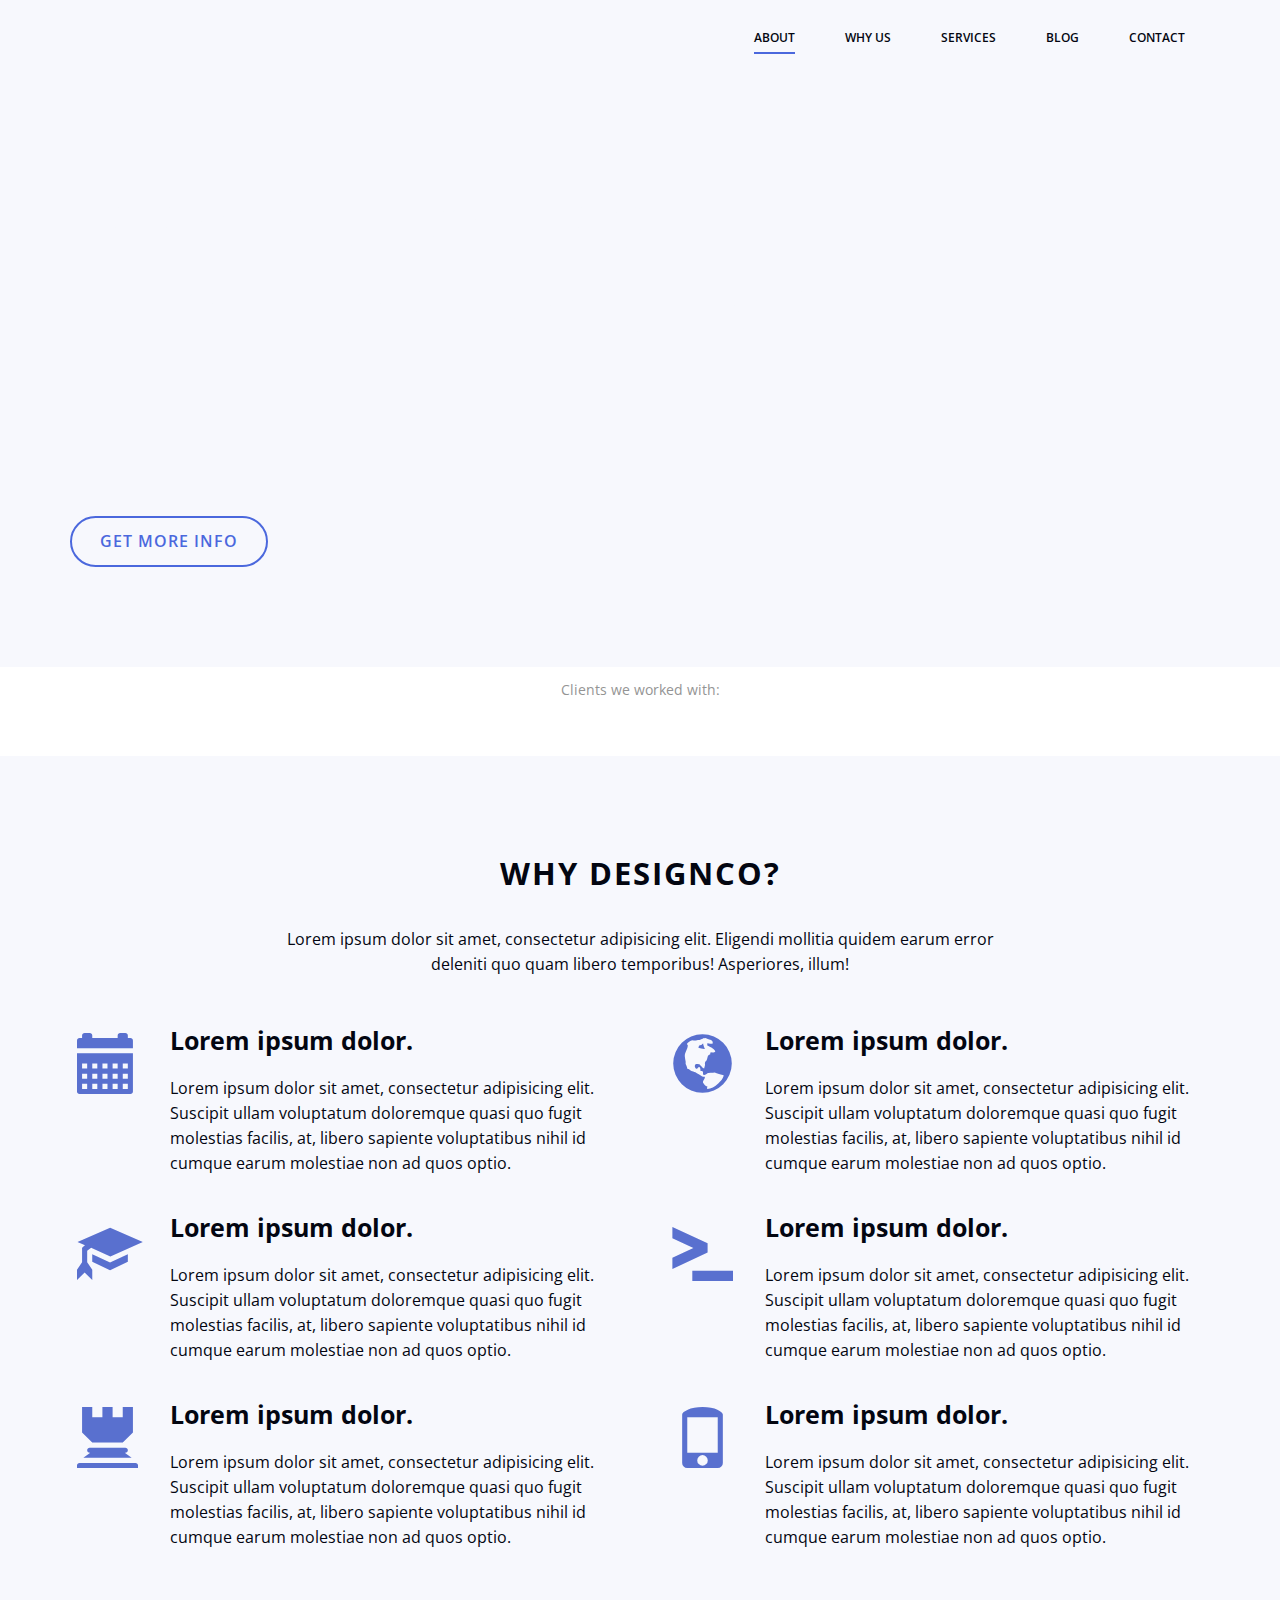
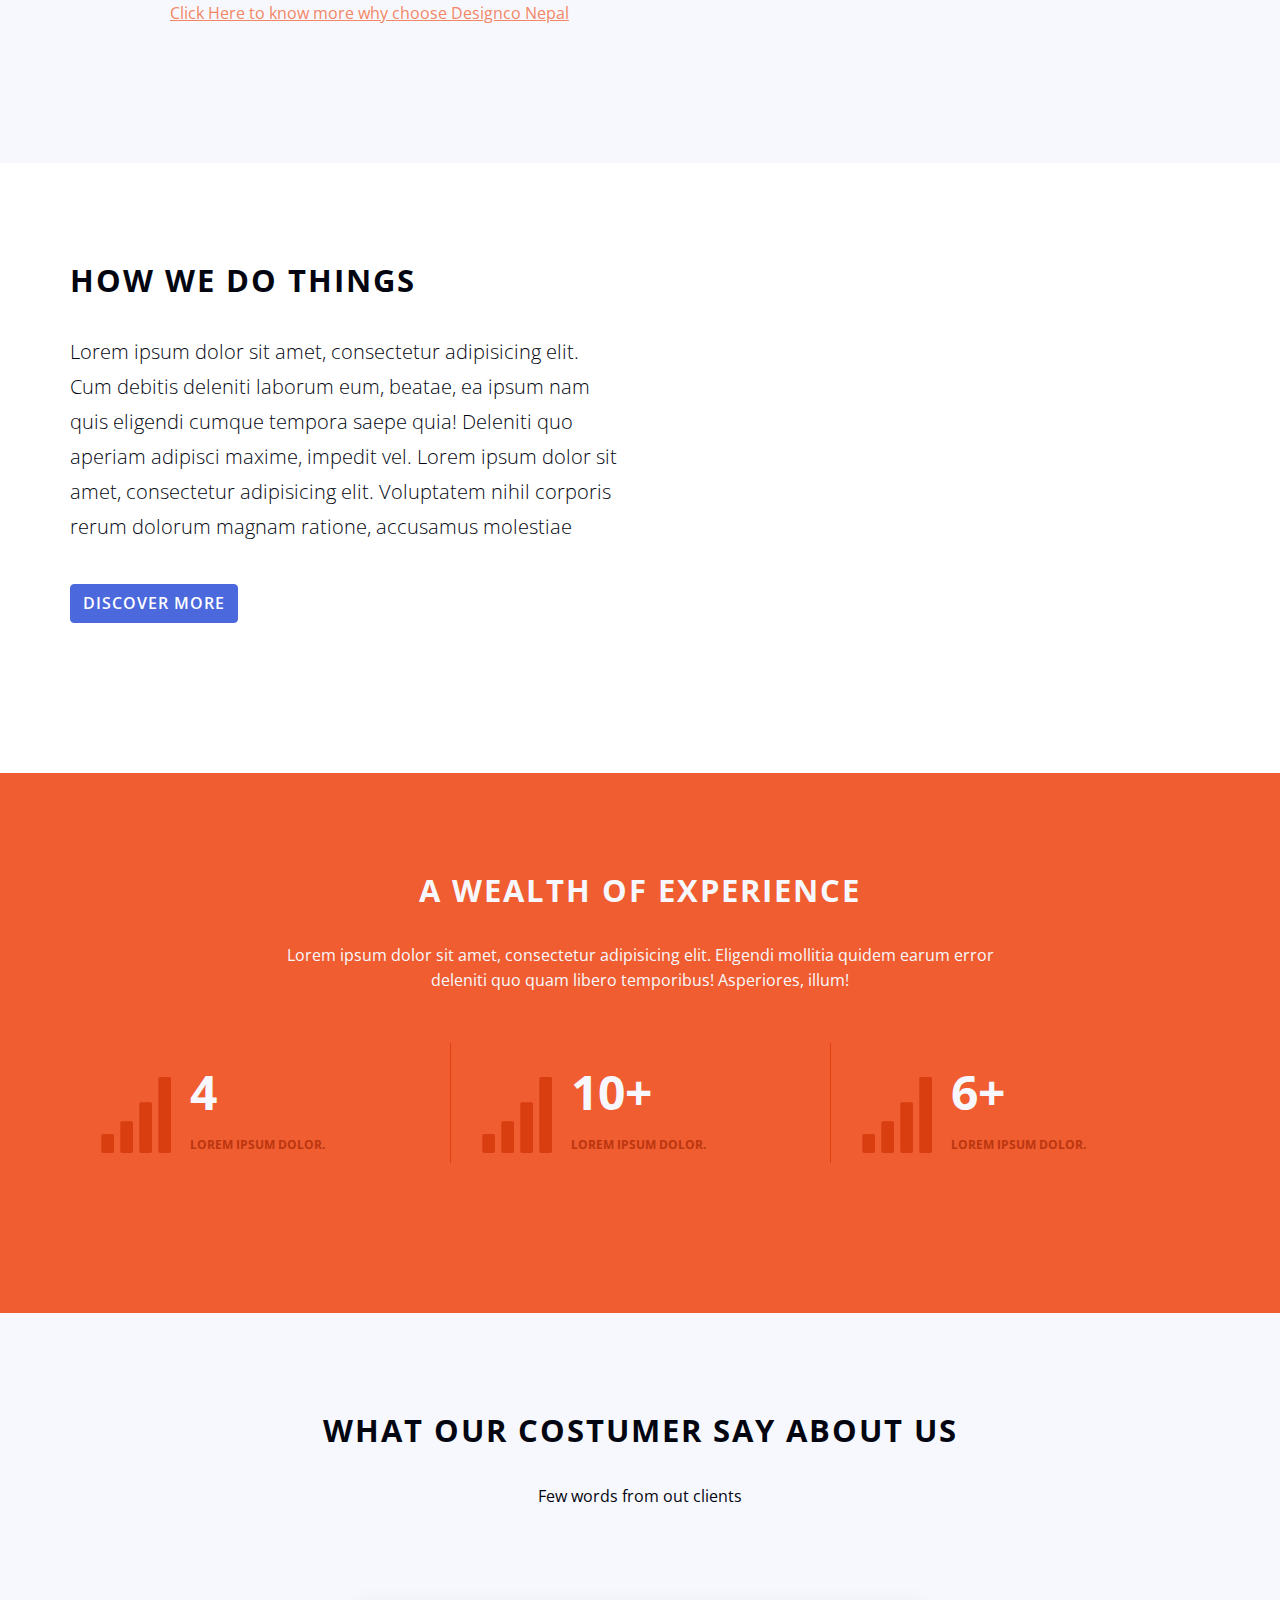
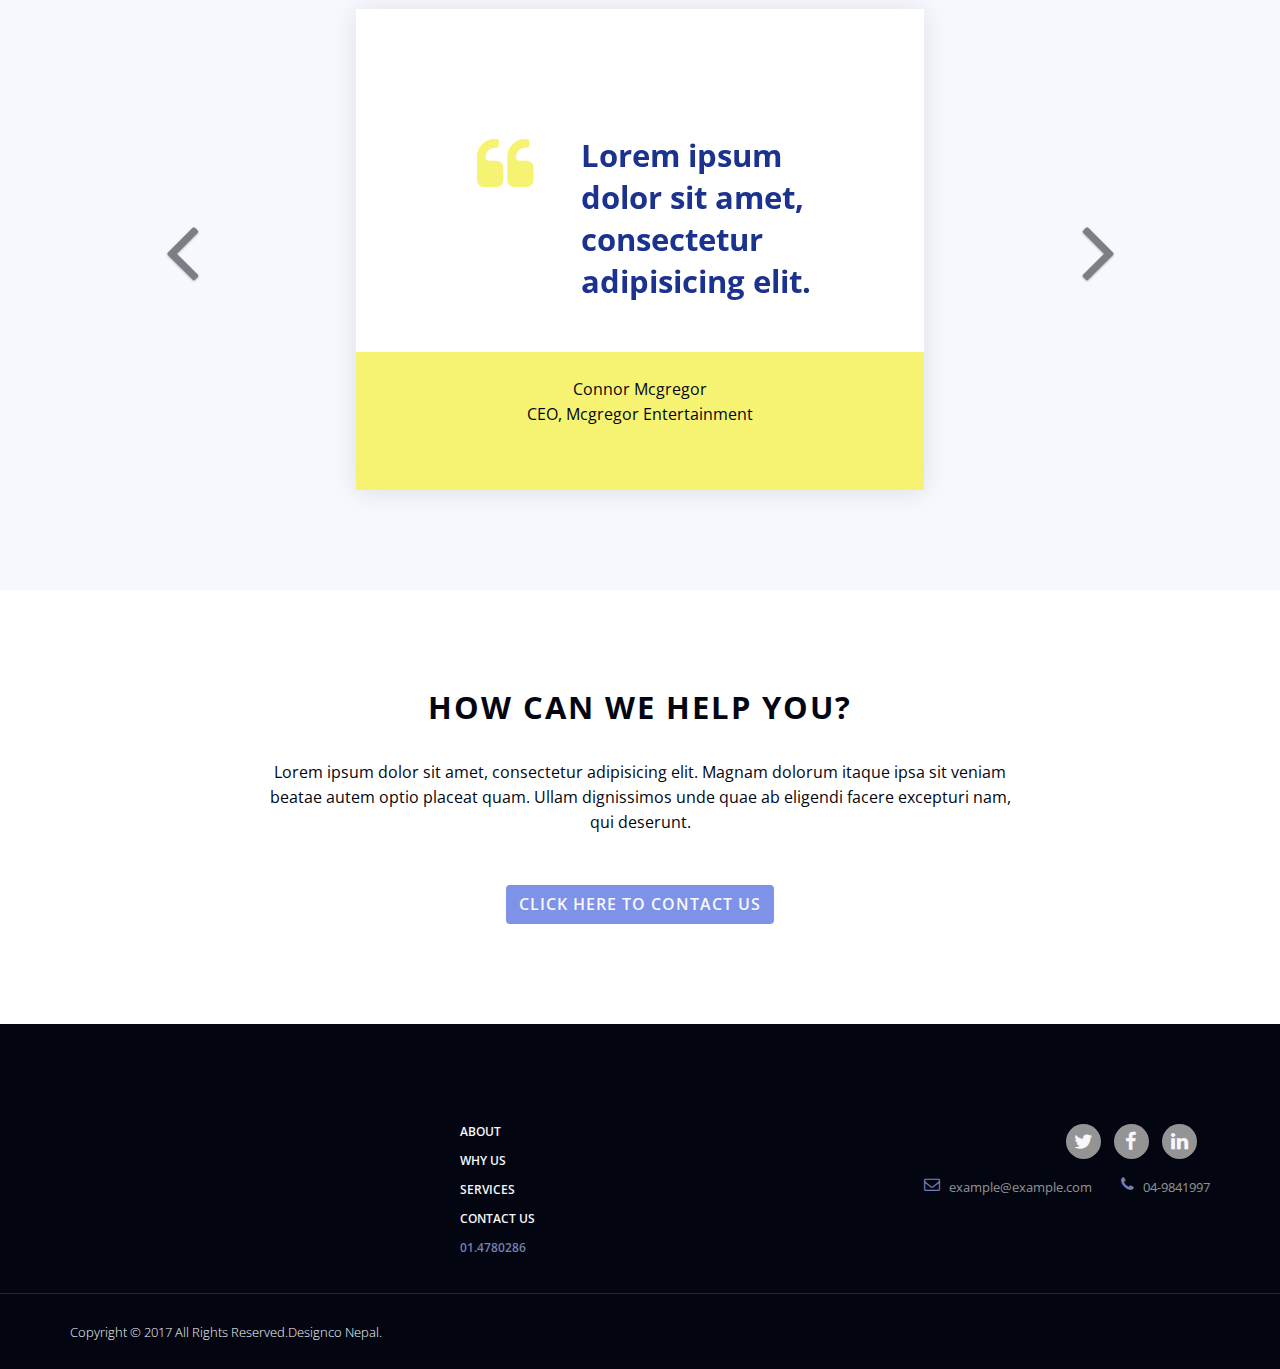
==== commit 4204e81d: "Service page completed and single page started" ====
--- a/markup/index.html
+++ b/markup/index.html
@@ -3,7 +3,7 @@
 <head>
 	<meta charset="UTF-8">
 	<meta name="viewport" content="width=device-width, initial-scale=1.0">
-	<title>Document</title>
+	<title>Home| Designco Nepal</title>
 	<link href="https://fonts.googleapis.com/css?family=Lora:400,400i,700|Open+Sans:300,400,600,600i,700,800" rel="stylesheet"> 
 	<link media="all" rel="stylesheet" href="css/bootstrap.css">
 	<link media="all" rel="stylesheet" href="css/main.css">
--- a/markup/css/main.css
+++ b/markup/css/main.css
@@ -22,7 +22,6 @@
   font-style: normal;
 }
 
-/* line 12, E:/Project Markup/designconepal/markup/scss/vendors/icomoon/_icomoon.scss */
 [class^="icon-"], [class*=" icon-"] {
   /* use !important to prevent issues with browser extensions that change fonts */
   font-family: 'icomoon' !important;
@@ -37,71 +36,58 @@
   -moz-osx-font-smoothing: grayscale;
 }
 
-/* line 27, E:/Project Markup/designconepal/markup/scss/vendors/icomoon/_icomoon.scss */
 .icon-envelope-o:before {
   content: "\f003";
 }
 
-/* line 30, E:/Project Markup/designconepal/markup/scss/vendors/icomoon/_icomoon.scss */
 .icon-phone:before {
   content: "\f095";
 }
 
-/* line 33, E:/Project Markup/designconepal/markup/scss/vendors/icomoon/_icomoon.scss */
 .icon-twitter:before {
   content: "\f099";
 }
 
-/* line 36, E:/Project Markup/designconepal/markup/scss/vendors/icomoon/_icomoon.scss */
 .icon-facebook:before {
   content: "\f09a";
 }
 
-/* line 39, E:/Project Markup/designconepal/markup/scss/vendors/icomoon/_icomoon.scss */
 .icon-facebook-f:before {
   content: "\f09a";
 }
 
-/* line 42, E:/Project Markup/designconepal/markup/scss/vendors/icomoon/_icomoon.scss */
 .icon-linkedin:before {
   content: "\f0e1";
 }
 
-/* line 45, E:/Project Markup/designconepal/markup/scss/vendors/icomoon/_icomoon.scss */
 .icon-angle-left:before {
   content: "\f104";
 }
 
-/* line 48, E:/Project Markup/designconepal/markup/scss/vendors/icomoon/_icomoon.scss */
 .icon-angle-right:before {
   content: "\f105";
 }
 
-/* line 51, E:/Project Markup/designconepal/markup/scss/vendors/icomoon/_icomoon.scss */
 .icon-quote-left:before {
   content: "\f10d";
 }
 
-/* line 54, E:/Project Markup/designconepal/markup/scss/vendors/icomoon/_icomoon.scss */
 .icon-quote-right:before {
   content: "\f10e";
 }
 
-/* line 2, E:/Project Markup/designconepal/markup/scss/base/_helpers.scss */
 .data-list {
   margin: 0;
   padding: 0;
   list-style: none;
 }
 
-/* line 10, E:/Project Markup/designconepal/markup/scss/base/_helpers.scss */
-.clearfix:after, .social-network ul:after {
+.clearfix:after, .social-network ul:after, .clients-list .clients-logo:after, .technologies ul:after {
   content: '';
   display: block;
   clear: both;
 }
 
-/* line 50, E:/Project Markup/designconepal/markup/scss/base/_helpers.scss */
 .ellipsis {
   white-space: nowrap;
   /* 1 */
@@ -110,17 +96,14 @@
   overflow: hidden;
 }
 
-/* line 1, E:/Project Markup/designconepal/markup/scss/layout/_header.scss */
 #nav {
   position: relative;
 }
 
-/* line 4, E:/Project Markup/designconepal/markup/scss/layout/_header.scss */
 .navbar-nav {
   letter-spacing: -4px;
 }
 
-/* line 6, E:/Project Markup/designconepal/markup/scss/layout/_header.scss */
 .navbar-nav li {
   text-transform: uppercase;
   margin: 1.3125em 0;
@@ -130,7 +113,6 @@
 }
 
 @media (min-width: 768px) {
-  /* line 6, E:/Project Markup/designconepal/markup/scss/layout/_header.scss */
   .navbar-nav li {
     display: inline-block;
     vertical-align: top;
@@ -138,7 +120,6 @@
   }
 }
 
-/* line 16, E:/Project Markup/designconepal/markup/scss/layout/_header.scss */
 .navbar-nav li a {
   display: inline-block;
   vertical-align: top;
@@ -150,7 +131,6 @@
   margin: 0 2.083em;
 }
 
-/* line 22, E:/Project Markup/designconepal/markup/scss/layout/_header.scss */
 .navbar-nav li a:after {
   background-color: #4b68dd;
   -webkit-transition: all 0.3s ease;
@@ -164,57 +144,47 @@
   width: 0;
 }
 
-/* line 35, E:/Project Markup/designconepal/markup/scss/layout/_header.scss */
 .navbar-nav li a:hover:after {
   width: 100%;
 }
 
-/* line 43, E:/Project Markup/designconepal/markup/scss/layout/_header.scss */
 .navbar-nav .active a:after {
   width: 100%;
 }
 
-/* line 48, E:/Project Markup/designconepal/markup/scss/layout/_header.scss */
 .navbar-nav .active a:hover:after, .navbar-nav .active a:focus:after {
   width: 100%;
 }
 
-/* line 55, E:/Project Markup/designconepal/markup/scss/layout/_header.scss */
 .navbar-brand {
   margin: 5px 0;
   width: 40px;
 }
 
 @media (min-width: 768px) {
-  /* line 55, E:/Project Markup/designconepal/markup/scss/layout/_header.scss */
   .navbar-brand {
     margin: 13px 15px 12px;
     width: 50px;
   }
 }
 
-/* line 63, E:/Project Markup/designconepal/markup/scss/layout/_header.scss */
 .navbar-toggle {
   margin: 1em 0 0 0;
   padding: 0;
 }
 
-/* line 66, E:/Project Markup/designconepal/markup/scss/layout/_header.scss */
 .navbar-toggle:hover {
   opacity: 0.8;
 }
 
-/* line 69, E:/Project Markup/designconepal/markup/scss/layout/_header.scss */
 .navbar-toggle .icon-bar {
   width: 1.5625em;
 }
 
-/* line 71, E:/Project Markup/designconepal/markup/scss/layout/_header.scss */
 .navbar-toggle .icon-bar + .icon-bar {
   margin-top: 0.375em;
 }
 
-/* line 76, E:/Project Markup/designconepal/markup/scss/layout/_header.scss */
 #main-nav {
   -webkit-box-shadow: 0 15px 10px 0 rgba(0, 0, 0, 0.1), 0 1px 0 rgba(0, 0, 0, 0.1) inset;
   box-shadow: 0 15px 10px 0 rgba(0, 0, 0, 0.1), 0 1px 0 rgba(0, 0, 0, 0.1) inset;
@@ -228,7 +198,6 @@
 }
 
 @media (min-width: 768px) {
-  /* line 76, E:/Project Markup/designconepal/markup/scss/layout/_header.scss */
   #main-nav {
     position: static;
     -webkit-box-shadow: none;
@@ -237,14 +206,12 @@
   }
 }
 
-/* line 1, E:/Project Markup/designconepal/markup/scss/layout/_footer.scss */
 #footer {
   padding-bottom: 1.5625em;
   background: #030611;
   position: relative;
 }
 
-/* line 5, E:/Project Markup/designconepal/markup/scss/layout/_footer.scss */
 #footer:after {
   background-color: #13266c;
   position: absolute;
@@ -255,12 +222,10 @@
   bottom: 75px;
 }
 
-/* line 14, E:/Project Markup/designconepal/markup/scss/layout/_footer.scss */
 #footer .footer-holder {
   padding: 6.25em 0 3.125em;
 }
 
-/* line 17, E:/Project Markup/designconepal/markup/scss/layout/_footer.scss */
 #footer h5 {
   font-family: "Open Sans", "Helvetica Neue", Helvetica, Arial, sans-serif;
   text-transform: uppercase;
@@ -269,13 +234,11 @@
 }
 
 @media (max-width: 767px) {
-  /* line 23, E:/Project Markup/designconepal/markup/scss/layout/_footer.scss */
   #footer .logo-holder {
     margin-bottom: 3.125em;
   }
 }
 
-/* line 28, E:/Project Markup/designconepal/markup/scss/layout/_footer.scss */
 #footer .footer-nav {
   font-size: 0.75em;
   line-height: 1.333;
@@ -283,25 +246,21 @@
   text-transform: uppercase;
 }
 
-/* line 32, E:/Project Markup/designconepal/markup/scss/layout/_footer.scss */
 #footer .footer-nav li + li {
   padding-top: 1.0833em;
 }
 
-/* line 35, E:/Project Markup/designconepal/markup/scss/layout/_footer.scss */
 #footer .footer-nav li a {
   display: inline-block;
   vertical-align: top;
   color: #f7f8fd;
 }
 
-/* line 41, E:/Project Markup/designconepal/markup/scss/layout/_footer.scss */
 #footer .footer-nav .tel {
   color: #7481b4;
 }
 
 @media (max-width: 767px) {
-  /* line 28, E:/Project Markup/designconepal/markup/scss/layout/_footer.scss */
   #footer .footer-nav {
     margin-bottom: 3.125em;
     text-align: center;
@@ -309,77 +268,65 @@
 }
 
 @media (max-width: 767px) {
-  /* line 49, E:/Project Markup/designconepal/markup/scss/layout/_footer.scss */
   #footer .contacts {
     text-align: center;
     display: block;
   }
 }
 
-/* line 54, E:/Project Markup/designconepal/markup/scss/layout/_footer.scss */
 #footer .contacts a {
   display: inline-block;
   vertical-align: top;
   color: #949494;
 }
 
-/* line 57, E:/Project Markup/designconepal/markup/scss/layout/_footer.scss */
 #footer .contacts a + a {
   margin-left: 0.5625em;
 }
 
 @media (min-width: 768px) {
-  /* line 57, E:/Project Markup/designconepal/markup/scss/layout/_footer.scss */
   #footer .contacts a + a {
     margin-left: 1.5625em;
   }
 }
 
-/* line 64, E:/Project Markup/designconepal/markup/scss/layout/_footer.scss */
 #footer .contacts .text {
   font-size: 0.8125em;
 }
 
-/* line 67, E:/Project Markup/designconepal/markup/scss/layout/_footer.scss */
 #footer .contacts .icon {
   color: #7481b4;
   margin-right: 0.5625em;
 }
 
-/* line 70, E:/Project Markup/designconepal/markup/scss/layout/_footer.scss */
 #footer .contacts .icon:before {
   display: inline-block;
   vertical-align: middle;
   line-height: 0.5625em;
 }
 
-/* line 77, E:/Project Markup/designconepal/markup/scss/layout/_footer.scss */
 .social-network {
   margin: 0 0 0.9375em;
   text-align: center;
 }
 
 @media (min-width: 768px) {
-  /* line 77, E:/Project Markup/designconepal/markup/scss/layout/_footer.scss */
   .social-network {
     text-align: right;
   }
 }
 
-/* line 83, E:/Project Markup/designconepal/markup/scss/layout/_footer.scss */
 .social-network ul {
   display: inline-block;
   vertical-align: top;
   margin: 0;
 }
 
-/* line 89, E:/Project Markup/designconepal/markup/scss/layout/_footer.scss */
 .social-network li {
   margin: 0 0.8125em 0 0;
   float: left;
 }
 
-/* line 93, E:/Project Markup/designconepal/markup/scss/layout/_footer.scss */
 .social-network a {
   -webkit-transition: all 0.3s ease 0s;
   transition: all 0.3s ease 0s;
@@ -394,7 +341,6 @@
   float: left;
 }
 
-/* line 105, E:/Project Markup/designconepal/markup/scss/layout/_footer.scss */
 .social-network a:after {
   font-size: 1.25em;
   line-height: 1.75;
@@ -407,69 +353,805 @@
   top: 0;
 }
 
-/* line 116, E:/Project Markup/designconepal/markup/scss/layout/_footer.scss */
 .social-network .twitter a:after {
   content: "\f099";
 }
 
-/* line 119, E:/Project Markup/designconepal/markup/scss/layout/_footer.scss */
 .social-network .twitter a:hover {
   background-color: #00acdc;
 }
 
-/* line 124, E:/Project Markup/designconepal/markup/scss/layout/_footer.scss */
 .social-network .facebook a:after {
   content: "\f09a";
 }
 
-/* line 127, E:/Project Markup/designconepal/markup/scss/layout/_footer.scss */
 .social-network .facebook a:hover {
   background-color: #3b5998;
 }
 
-/* line 132, E:/Project Markup/designconepal/markup/scss/layout/_footer.scss */
 .social-network .linkedin a:after {
   content: "\f0e1";
 }
 
-/* line 135, E:/Project Markup/designconepal/markup/scss/layout/_footer.scss */
 .social-network .linkedin a:hover {
   background-color: #0989a9;
 }
 
-/* line 140, E:/Project Markup/designconepal/markup/scss/layout/_footer.scss */
 .add {
   text-align: center;
 }
 
 @media (min-width: 768px) {
-  /* line 140, E:/Project Markup/designconepal/markup/scss/layout/_footer.scss */
   .add {
     text-align: left;
   }
 }
 
-/* line 146, E:/Project Markup/designconepal/markup/scss/layout/_footer.scss */
 .copyright {
   font-size: 0.8125em;
   line-height: 1.5384;
   font-weight: 300;
-}
-
-/* line 148, E:/Project Markup/designconepal/markup/scss/layout/_footer.scss */
+  color: #f7f8fd;
+}
+
 .copyright a {
   -webkit-transition: all 0.3s ease;
   transition: all 0.3s ease;
   color: #f7f8fd;
 }
 
-/* line 152, E:/Project Markup/designconepal/markup/scss/layout/_footer.scss */
 .copyright a:hover {
   color: #949494;
   text-decoration: none;
 }
 
-/* line 21, E:/Project Markup/designconepal/markup/scss/main.scss */
+.story-head {
+  padding: 3.125em 0 0;
+}
+
+@media (min-width: 768px) {
+  .story-head {
+    padding: 6.25em 0 0;
+  }
+}
+
+.story-head .head-content {
+  color: #4b68dd;
+}
+
+@media (min-width: 768px) {
+  .story-head .head-content {
+    table-layout: fixed;
+    display: table;
+    width: 100%;
+  }
+  .story-head .head-content [class^='col-'] {
+    vertical-align: middle;
+    display: table-cell;
+    float: none;
+  }
+}
+
+.story-head .slogan {
+  font-size: 1.5625em;
+  line-height: 1.56;
+  font-weight: normal;
+  display: inline-block;
+  vertical-align: top;
+  color: #f6a38b;
+  font-family: Lora, "Times New Roman", Times, serif;
+  margin-top: 2.64em;
+  font-style: italic;
+}
+
+.story-head .page-title {
+  font-family: "Open Sans", "Helvetica Neue", Helvetica, Arial, sans-serif;
+  font-size: 5.625em;
+  line-height: 1;
+  font-weight: 700;
+  text-transform: uppercase;
+  color: #4b68dd;
+  margin: 0 0 0.168em;
+  text-align: center;
+}
+
+.story-head .page-title span {
+  display: block;
+}
+
+@media (min-width: 768px) {
+  .story-head .page-title {
+    font-size: 7.4375em;
+    text-align: left;
+  }
+}
+
+.story-head .page-intro {
+  font-size: 1.25em;
+  line-height: 1.55;
+  font-weight: 600;
+  text-align: center;
+  color: #030611;
+}
+
+@media (min-width: 768px) {
+  .story-head .page-intro {
+    font-size: 1.5625em;
+    text-align: left;
+    line-height: 1.56;
+  }
+}
+
+.whoweare {
+  padding: 3.125em 0 0;
+}
+
+@media (min-width: 768px) {
+  .whoweare {
+    padding: 6.25em 0 0;
+  }
+}
+
+.who-wrapper {
+  padding: 0 0 3.125em;
+}
+
+.our-skills {
+  padding: 1.5625em 0 0;
+}
+
+.our-skills h3 {
+  text-transform: capitalize;
+  margin: 0 0 1.8em;
+  font-weight: 300;
+}
+
+.our-skills h3:after {
+  background-color: #4b68dd;
+  margin: 25px auto 0;
+  display: block;
+  content: "";
+  height: 2px;
+  width: 39px;
+}
+
+.our-skills ul li {
+  padding-bottom: 0.8125em;
+  color: #e14111;
+}
+
+.our-skills ul li:last-child {
+  padding-bottom: 0;
+}
+
+.values-block {
+  margin-bottom: 1.5625em;
+  padding: 3.125em 0 0;
+}
+
+@media (min-width: 768px) {
+  .values-block {
+    padding: 6.25em 0 0;
+  }
+}
+
+.values-block .carousel-inner {
+  padding-bottom: 3.125em;
+  margin: 0 auto;
+}
+
+@media (min-width: 640px) {
+  .values-block .carousel-inner {
+    width: 568px;
+  }
+}
+
+.values-block .carousel-control.left, .values-block .carousel-control.right {
+  background-image: none;
+}
+
+.values-block .carousel-indicators {
+  top: 100%;
+}
+
+.values-block .carousel-indicators li {
+  font-size: 0.8125em;
+  line-height: 1.692;
+  font-weight: normal;
+  border: 1px solid transparent;
+  vertical-align: top;
+  border-radius: 50%;
+  text-indent: 0;
+  height: 25px;
+  width: 25px;
+}
+
+.values-block .carousel-indicators .active {
+  border-color: #f38665;
+  background-color: transparent;
+}
+
+.values-block .carousel-control .icon {
+  font-size: 4.65em;
+  line-height: 1;
+  font-weight: 400;
+}
+
+.values-block .carousel-control .icon-angle-left,
+.values-block .carousel-control .icon-angle-right {
+  display: inline-block;
+  position: absolute;
+  margin-top: -10px;
+  z-index: 5;
+}
+
+@media (max-width: 638px) {
+  .values-block .carousel-control .icon-angle-left,
+  .values-block .carousel-control .icon-angle-right {
+    top: 50%;
+  }
+}
+
+.values-block .carousel-control .icon-angle-left {
+  left: 50%;
+  margin-left: -10px;
+}
+
+.values-block .carousel-control .icon-angle-right {
+  right: 50%;
+  margin-right: -10px;
+}
+
+.value-list {
+  table-layout: fixed;
+  display: table;
+  width: 100%;
+}
+
+.value-list .value-count,
+.value-list .value-content {
+  vertical-align: middle;
+  text-align: center;
+}
+
+@media (min-width: 640px) {
+  .value-list .value-count,
+  .value-list .value-content {
+    text-align: left;
+  }
+}
+
+.value-list .value-count {
+  font-size: 4.75em;
+  line-height: 1;
+  font-weight: 700;
+  display: table-header-group;
+  color: #4b68dd;
+  position: relative;
+  width: 20%;
+}
+
+@media (min-width: 640px) {
+  .value-list .value-count {
+    display: table-cell;
+  }
+  .value-list .value-count:after {
+    background-color: #f38665;
+    position: absolute;
+    content: "";
+    width: 2px;
+    height: 90%;
+    right: 19px;
+    top: 6px;
+  }
+}
+
+.value-list .value-content {
+  padding: 1.5625em 0 0;
+  display: table-cell;
+  width: 80%;
+}
+
+@media (min-width: 640px) {
+  .value-list .value-content {
+    padding-top: 0;
+  }
+}
+
+.value-list .value-content h3 {
+  font-size: 1.9375em;
+  line-height: 1;
+  font-weight: 400;
+  font-family: Lora, "Times New Roman", Times, serif;
+  color: #4b68dd;
+  font-style: italic;
+  margin: 0;
+}
+
+.value-list .value-content p {
+  font-size: 0.8125em;
+  line-height: 1.538;
+  font-weight: normal;
+  margin-bottom: 0;
+}
+
+.clients-list {
+  padding: 3.125em 0 0;
+}
+
+@media (min-width: 768px) {
+  .clients-list {
+    padding: 6.25em 0 0;
+  }
+}
+
+.clients-list .clients-logo {
+  text-align: center;
+}
+
+.clients-list .clients-logo li {
+  float: left;
+  min-height: 200px;
+  white-space: nowrap;
+  width: 50%;
+  border-width: 0 0 1px 1px;
+  border-style: solid;
+  border-color: #fce3db;
+}
+
+@media (min-width: 992px) {
+  .clients-list .clients-logo li {
+    width: 25%;
+  }
+}
+
+.clients-list .clients-logo li:nth-child(4n + 1) {
+  border-left: none;
+}
+
+@media (max-width: 991px) {
+  .clients-list .clients-logo li:nth-child(2n + 1) {
+    border-left: none;
+  }
+}
+
+.clients-list .clients-logo li:nth-last-child(-n + 1) {
+  border-bottom: none;
+}
+
+.clients-list .clients-logo li:after {
+  content: "";
+  display: inline-block;
+  vertical-align: middle;
+  overflow: hidden;
+  height: 200px;
+  width: 1px;
+}
+
+.clients-list .clients-logo li img {
+  display: inline-block;
+  vertical-align: middle;
+  white-space: normal;
+  max-width: 100px;
+}
+
+.start-project {
+  padding: 4.6875em 0 3.125em;
+  background: #fff;
+}
+
+.start-project h3 {
+  margin: 0 0 1.88em;
+  font-weight: 300;
+}
+
+.start-project .btn {
+  -webkit-transition: all 0.3s ease 0s;
+  font-size: 0.8125em;
+  line-height: 1.2307;
+  font-weight: normal;
+  transition: all 0.3s ease 0s;
+  text-transform: uppercase;
+  border: 3px solid #030611;
+  padding: 1.2307em 3em;
+  border-radius: 32px;
+  font-weight: 700;
+  color: #030611;
+}
+
+.start-project .btn:hover {
+  -webkit-transform: scale(1.05);
+  transform: scale(1.05);
+  background-color: #030611;
+  color: #f7f8fd;
+}
+
+.contact {
+  padding: 3.125em 0;
+}
+
+@media (min-width: 768px) {
+  .contact {
+    padding: 6.25em 0;
+  }
+}
+
+.contact .section-heading {
+  margin-bottom: 0;
+}
+
+.contact .section-heading h1 {
+  text-transform: uppercase;
+  margin: 0 0 0.82051em;
+}
+
+.section-content h2 {
+  font-size: 1.5625em;
+  line-height: 1;
+  font-weight: 700;
+  text-transform: uppercase;
+  margin: 0 0 1em;
+}
+
+.section-content {
+  padding: 0 0 3.125em;
+}
+
+.map-block {
+  margin-bottom: 3.125em;
+  overflow: hidden;
+}
+
+.contact-holder {
+  margin: 0 0 3.125em;
+}
+
+.contact-holder address {
+  font-size: 0.8125em;
+  line-height: 1.5384;
+  font-weight: normal;
+}
+
+.contact-info {
+  overflow: hidden;
+}
+
+.contact-info dt {
+  /*color: desaturate($brand-primary, 38%);*/
+  text-transform: capitalize;
+  margin: 0 1em 0 0;
+  float: left;
+}
+
+.contact-info dd {
+  overflow: hidden;
+}
+
+.contact-info .tel {
+  color: #949494;
+}
+
+.contact-form {
+  background-color: #fef2ee;
+  border-radius: 3px;
+  padding: 0.8125em;
+  margin: 0;
+}
+
+@media (min-width: 768px) {
+  .contact-form {
+    padding: 1.5625em;
+  }
+}
+
+.contact-form .form-group {
+  margin-bottom: 1.5em;
+}
+
+.contact-form .form-control {
+  border-color: #fcdfd6;
+  font-size: 0.8125em;
+  line-height: 1.5384;
+  font-weight: 400;
+  -webkit-box-shadow: none;
+  box-shadow: none;
+  color: #030611;
+  border-radius: 0;
+}
+
+.contact-form .form-control:focus {
+  border-color: #f8baa7;
+  -webkit-box-shadow: none;
+  box-shadow: none;
+}
+
+.contact-form .form-button {
+  padding: 0.5em 0;
+}
+
+.contact-form .btn {
+  font-size: 0.8125em;
+  line-height: 1.5384;
+  font-weight: 600;
+  -webkit-transition: all 0.3s ease 0s;
+  transition: all 0.3s ease 0s;
+  text-transform: uppercase;
+  padding: 0.692em 1em;
+  border-radius: 20px;
+  min-width: 9.1538em;
+}
+
+.service-intro {
+  padding: 6.25em 0 6.25em;
+}
+
+.service-intro h1 {
+  text-transform: uppercase;
+  margin: 0 0 0.8205em;
+}
+
+.service-content {
+  background-color: #4b68dd;
+  padding: 1.5625em 0;
+}
+
+.service-content .clients-list h2 {
+  margin: 0 0 1.3225em;
+  font-weight: 300;
+  color: #f7f8fd;
+}
+
+.service-content .clients-list .clients-logo li {
+  border-color: #607ae1;
+}
+
+.service-item {
+  background-color: rgba(3, 6, 17, 0.3);
+  padding: 3.125em 3.8125em;
+  margin: 0 0 1.5625em;
+  position: relative;
+  border-radius: 4px;
+  text-align: center;
+  display: block;
+}
+
+.service-item .service-icon {
+  color: #f4ef4c;
+  margin-bottom: 1.875em;
+}
+
+.service-item .service-icon .icon {
+  font-size: 95px;
+}
+
+.service-item .service-item-text {
+  -webkit-transition: all 1s ease-in-out 0s;
+  transition: all 1s ease-in-out 0s;
+  opacity: 1;
+}
+
+.service-item .service-item-text h2 {
+  margin: 0 0 1.3225em;
+  font-weight: 300;
+  color: #f7f8fd;
+}
+
+.service-item .service-item-text p {
+  font-family: Lora, "Times New Roman", Times, serif;
+  font-size: 1.25em;
+  line-height: 1.55;
+  font-weight: normal;
+  color: #f7f8fd;
+}
+
+.service-item:hover {
+  text-decoration: none;
+}
+
+.service-item .service-item-points {
+  background-color: rgba(3, 6, 17, 0.85);
+  -webkit-transition: all 1s ease-in-out 0s;
+  transition: all 1s ease-in-out 0s;
+  border-radius: 4px;
+  position: absolute;
+  text-align: center;
+  height: 100%;
+  width: 100%;
+  opacity: 0;
+  left: 0;
+  top: 0;
+}
+
+.service-item .service-item-points ul {
+  -webkit-transform: translateY(-50%);
+  transform: translateY(-50%);
+  position: relative;
+  top: 50%;
+}
+
+.service-item .service-item-points ul li {
+  color: #f4ef4c;
+  font-size: 1.5625em;
+  line-height: 1.24;
+  font-weight: normal;
+  margin-bottom: 0.76em;
+  display: block;
+  opacity: 0;
+}
+
+.service-item:hover .service-item-text {
+  -webkit-transition: all 0.3s ease-in-out 0s;
+  transition: all 0.3s ease-in-out 0s;
+  opacity: 0;
+}
+
+.service-item:hover .service-item-points {
+  opacity: 1;
+}
+
+.service-item:hover .service-item-points ul li {
+  -webkit-transition: all 1s ease-in-out 0s;
+  transition: all 1s ease-in-out 0s;
+  opacity: 1;
+}
+
+.service-item:hover .service-item-points ul li:nth-of-type(1) {
+  -webkit-transition-delay: 0.3s;
+  transition-delay: 0.3s;
+}
+
+.service-item:hover .service-item-points ul li:nth-of-type(2) {
+  -webkit-transition-delay: 0.6s;
+  transition-delay: 0.6s;
+}
+
+.service-item:hover .service-item-points ul li:nth-of-type(3) {
+  -webkit-transition-delay: 0.9s;
+  transition-delay: 0.9s;
+}
+
+.service-item:hover .service-item-points ul li:nth-of-type(4) {
+  -webkit-transition-delay: 1.2s;
+  transition-delay: 1.2s;
+}
+
+.service-header {
+  white-space: nowrap;
+  position: relative;
+  text-align: center;
+  overflow: hidden;
+  color: #f7f8fd;
+}
+
+.service-header:after {
+  vertical-align: middle;
+  display: inline-block;
+  min-height: 35.5em;
+  content: "";
+}
+
+.service-header > * {
+  vertical-align: middle;
+  display: inline-block;
+  white-space: normal;
+}
+
+.service-header .container {
+  position: relative;
+  z-index: 1;
+}
+
+.service-header .service-header-content {
+  max-width: 454.747px;
+  padding: 1.5625em;
+  position: relative;
+  text-align: left;
+}
+
+.service-header .service-header-content:before {
+  background: rgba(3, 6, 17, 0.2);
+  border-radius: 4px;
+  position: absolute;
+  height: 100%;
+  content: "";
+  width: 100%;
+  z-index: -1;
+  right: 0;
+  top: 0;
+}
+
+.service-header h1 {
+  font-weight: 400;
+  margin: 0 0 1em;
+  color: #f7f8fd;
+}
+
+.service-header .service-header-excerpt {
+  max-width: 363px;
+}
+
+.service-header .service-header-img-bg {
+  background-position: center center;
+  background-size: cover;
+  position: absolute;
+  height: 100%;
+  width: 100%;
+  left: 0;
+  top: 0;
+}
+
+.general-info {
+  padding: 6.25em 0 0;
+}
+
+.general-info .list {
+  counter-reset: list-marker;
+}
+
+.general-info .list li {
+  margin: 0 0 1.5625em;
+}
+
+.general-info .list li:before {
+  background: #98a9ec;
+  counter-increment: list-marker;
+  content: counter(list-marker);
+  margin: 0 1.5625em 0 0;
+  border-radius: 50%;
+  text-align: center;
+  line-height: 30px;
+  font-weight: 700;
+  color: #f7f8fd;
+  height: 30px;
+  width: 30px;
+  float: left;
+}
+
+.general-info .list li p {
+  color: #12215f;
+  overflow: hidden;
+  font-weight: 600;
+}
+
+.techologies-block {
+  padding: 6.25em 0 0;
+}
+
+.techologies-block h2 {
+  color: #12215f;
+  margin: 0 0 1.806em;
+}
+
+.technologies {
+  background: #fff;
+}
+
+.technologies ul {
+  text-align: center;
+}
+
+.technologies ul li {
+  white-space: nowrap;
+  min-height: 200px;
+  width: 33.33%;
+  float: left;
+}
+
+.technologies ul li:after {
+  vertical-align: middle;
+  display: inline-block;
+  height: 200px;
+  width: 1px;
+  content: "";
+}
+
+.technologies ul li img {
+  vertical-align: middle;
+  display: inline-block;
+  white-space: normal;
+  max-width: 100px;
+}
+
 img {
   max-width: 100%;
   height: auto;
@@ -478,7 +1160,6 @@
 /* ==========================================================================
    Hero Banner
    ========================================================================== */
-/* line 28, E:/Project Markup/designconepal/markup/scss/main.scss */
 .hero-banner {
   position: relative;
   overflow: hidden;
@@ -487,13 +1168,11 @@
 }
 
 @media (min-width: 768px) {
-  /* line 28, E:/Project Markup/designconepal/markup/scss/main.scss */
   .hero-banner {
     padding: 100px 0;
   }
 }
 
-/* line 37, E:/Project Markup/designconepal/markup/scss/main.scss */
 .bg-stretch {
   position: absolute;
   top: 0;
@@ -503,14 +1182,12 @@
   z-index: -1;
 }
 
-/* line 44, E:/Project Markup/designconepal/markup/scss/main.scss */
 .bg-stretch img {
   max-width: none;
   height: auto;
   width: 100%;
 }
 
-/* line 51, E:/Project Markup/designconepal/markup/scss/main.scss */
 .top-info h1 {
   font-family: "Open Sans", "Helvetica Neue", Helvetica, Arial, sans-serif;
   color: #f7f8fd;
@@ -519,29 +1196,24 @@
 }
 
 @media (min-width: 480px) {
-  /* line 50, E:/Project Markup/designconepal/markup/scss/main.scss */
   .top-info {
     width: 450px;
   }
 }
 
 @media (min-width: 640px) {
-  /* line 50, E:/Project Markup/designconepal/markup/scss/main.scss */
   .top-info {
     width: 600px;
   }
-  /* line 62, E:/Project Markup/designconepal/markup/scss/main.scss */
   .top-info h1 {
     font-size: 48px;
   }
 }
 
 @media (min-width: 768px) {
-  /* line 50, E:/Project Markup/designconepal/markup/scss/main.scss */
   .top-info {
     width: auto;
   }
-  /